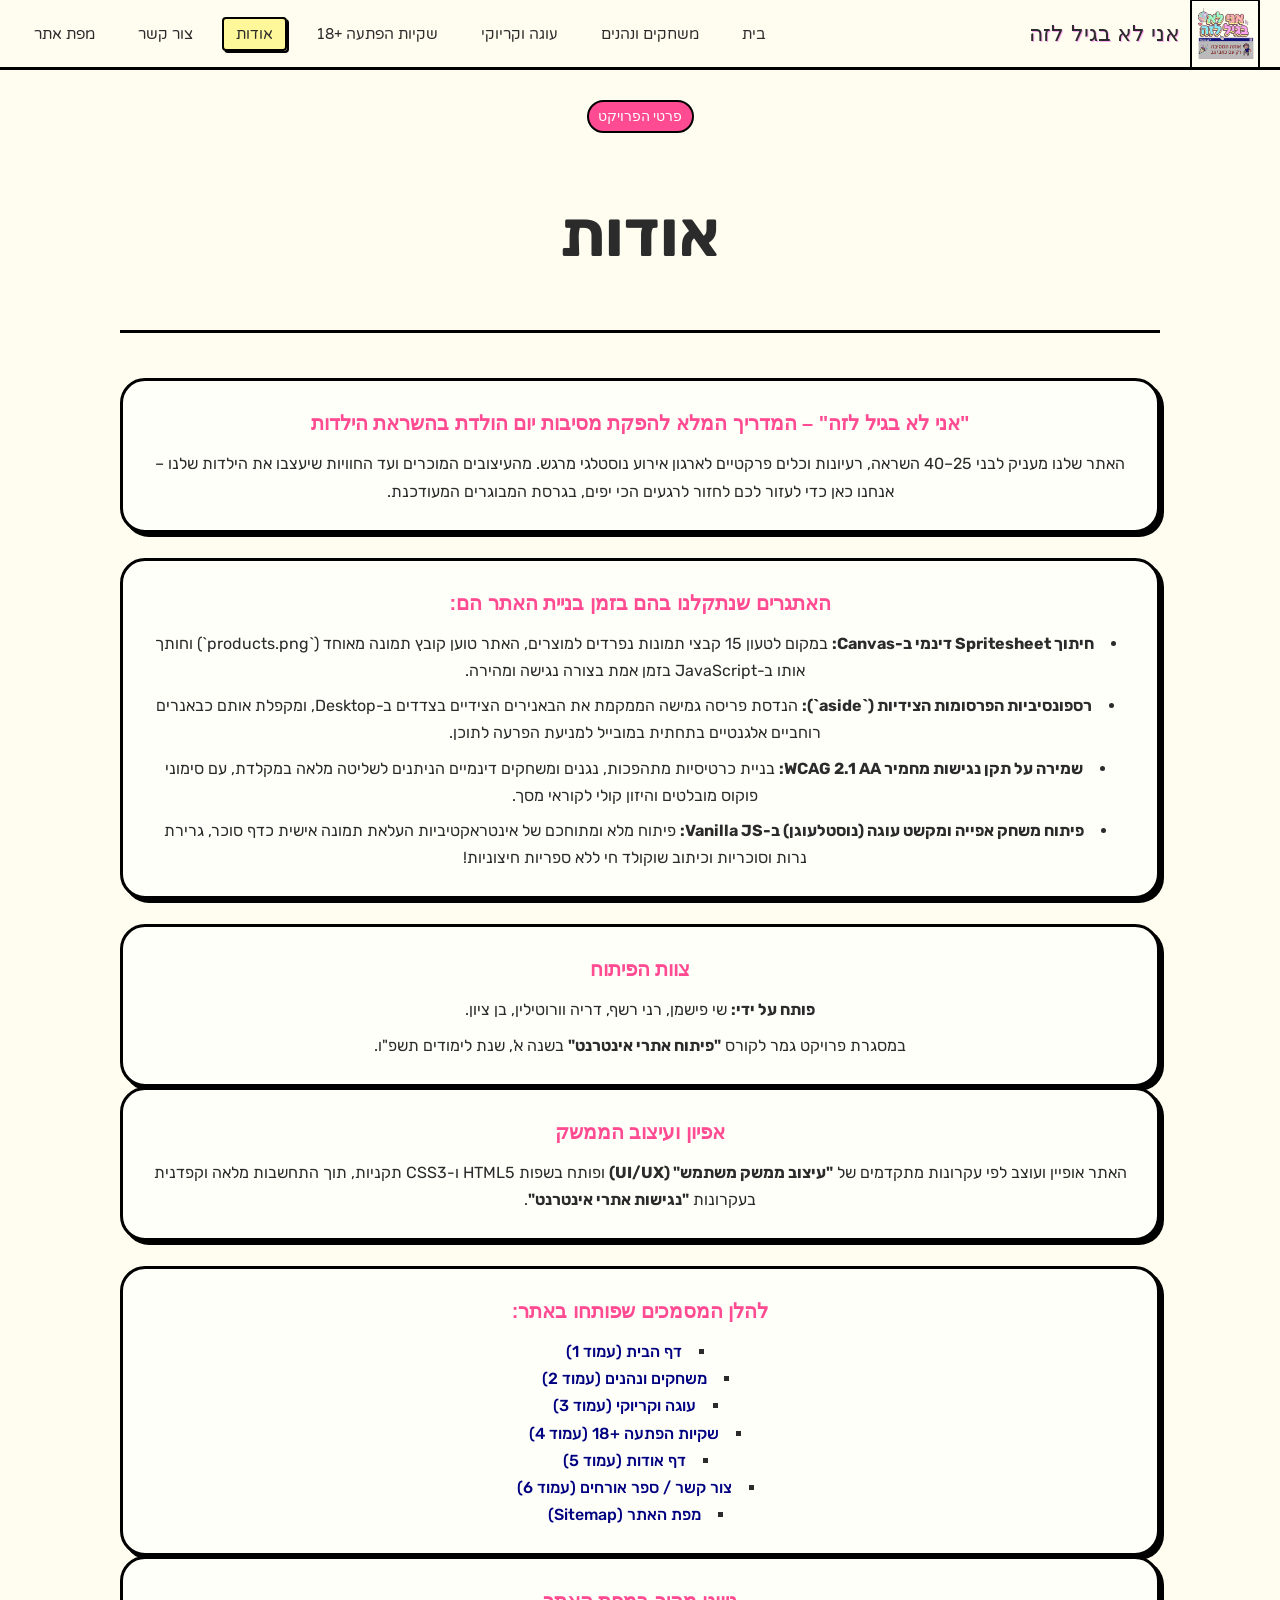
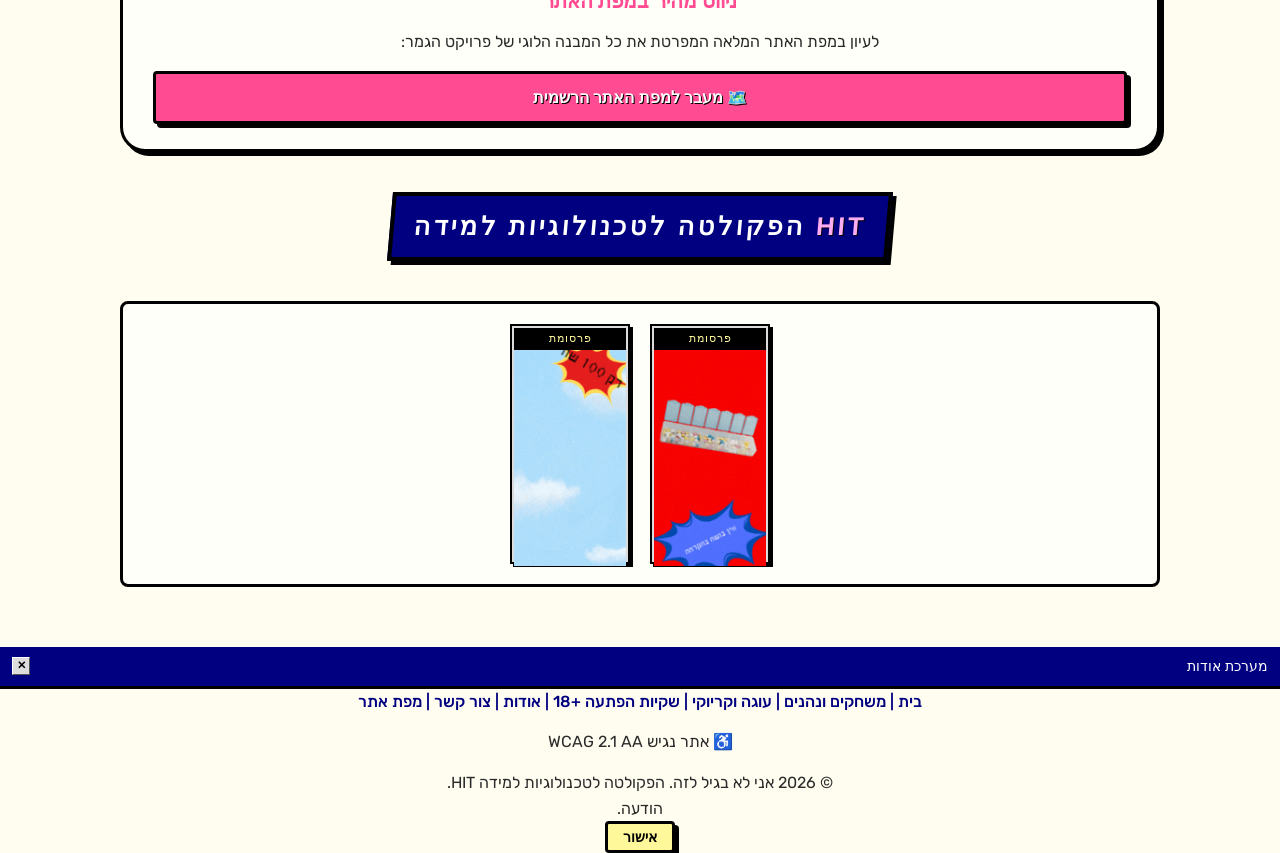
==== about.html @ 2441f8b2 "28.5 changes by meee blablabla" ====
<!DOCTYPE html>
<html lang="he" dir="rtl">

<head>
  <meta charset="UTF-8">
  <meta name="viewport" content="width=device-width, initial-scale=1.0">
  <title>אודות | אני לא בגיל לזה</title>
  <meta name="description"
    content="דף אודות הרשמי של הפרויקט האקדמי 'אני לא בגיל לזה' - קורס פיתוח אתרי אינטרנט בפקולטה לטכנולוגיות למידה, HIT.">

  <!-- CSS Stylesheet -->
  <link rel="stylesheet" href="style.css">

  <style>
    /* Custom Styling for About Cards matching Page 5 Wireframe */
    .about-bubble-card {
      background: var(--bg-secondary);
      border: 3px solid var(--color-border);
      box-shadow: 4px 4px 0 var(--color-border);
      border-radius: 25px;
      /* Oval styled borders as shown in wireframe page 5 */
      padding: 25px 30px;
      margin-bottom: 25px;
      line-height: 1.7;
    }
  </style>
</head>

<body id="aboutHITPage">

  <!-- Keyboard Accessibility Skip Link -->
  <a href="#mainContent" class="skip-link">דלג לתוכן המרכזי</a>

  <!-- ==========================================
       1. Aside Skyscrapers advertisements
       ========================================== -->
  <aside class="ad-sidebar ad-right" aria-label="פרסומת ימין">
    <div class="ad-container">
      <div class="ad-label">פרסומת</div>
      <img src="images/comm1.gif" alt="פרסומת נוסטלגית מונפשת - חוגגים יום הולדת" class="ad-image">
    </div>
  </aside>

  <aside class="ad-sidebar ad-left" aria-label="פרסומת שמאל">
    <div class="ad-container">
      <div class="ad-label">פרסומת</div>
      <img src="images/comm2.gif" alt="פרסומת נוסטלגית מונפשת - עוגה והפתעות" class="ad-image">
    </div>
  </aside>

  <!-- ==========================================
       2. Header & Navigation Menu
       ========================================== -->
  <header class="site-header">
    <div class="header-container">
      <div class="site-logo">
        <a href="index.html"><img src="images/logo.png" alt="לוגו אני לא בגיל לזה" class="site-logo-img"></a>
        <span class="site-title">אני לא בגיל לזה</span>
      </div>

      <!-- Desktop Navigation Menu -->
      <nav class="desktop-nav" aria-label="תפריט ראשי">
        <ul class="nav-list">
          <li><a href="index.html" class="nav-link">בית</a></li>
          <li><a href="games.html" class="nav-link">משחקים ונהנים</a></li>
          <li><a href="karaoke-cake.html" class="nav-link">עוגה וקריוקי</a></li>
          <li><a href="goodie-bags.html" class="nav-link">שקיות הפתעה +18</a></li>
          <li><a href="about.html" class="nav-link active">אודות</a></li>
          <li><a href="contact.html" class="nav-link">צור קשר</a></li>
          <li><a href="sitemap.html" class="nav-link">מפת אתר</a></li>
        </ul>
      </nav>

      <!-- Mobile Hamburger Toggle Button -->
      <button class="mobile-nav-toggle" id="mobileNavToggle" aria-expanded="false" aria-controls="mobileNavMenu"
        aria-label="פתח תפריט ניווט">
        <span>⚙</span> תפריט
      </button>
    </div>
  </header>

  <!-- Mobile Dropdown Menu -->
  <nav class="mobile-nav-menu" id="mobileNavMenu" aria-label="תפריט ניווט נייד">
    <ul class="mobile-nav-list">
      <li><a href="index.html" class="mobile-nav-link">בית</a></li>
      <li><a href="games.html" class="mobile-nav-link">משחקים ונהנים</a></li>
      <li><a href="karaoke-cake.html" class="mobile-nav-link">עוגה וקריוקי</a></li>
      <li><a href="goodie-bags.html" class="mobile-nav-link">שקיות הפתעה +18</a></li>
      <li><a href="about.html" class="mobile-nav-link active">אודות</a></li>
      <li><a href="contact.html" class="mobile-nav-link">צור קשר</a></li>
      <li><a href="sitemap.html" class="mobile-nav-link">מפת אתר</a></li>
    </ul>
  </nav>

  <!-- ==========================================
       3. Main Content (About Page Content Only)
       ========================================== -->
  <main id="mainContent" class="main-content">

    <div class="section-title-container">
      <span class="section-tag">פרטי הפרויקט</span>
      <h1>אודות</h1>
    </div>

    <!-- Card 1: Project Description -->
    <article class="about-bubble-card" aria-label="תיאור הפרויקט">
      <h3 class="about-card-title">"אני לא בגיל לזה" – המדריך המלא להפקת מסיבות יום הולדת בהשראת הילדות</h3>
      <p>האתר שלנו מעניק לבני 25–40 השראה, רעיונות וכלים פרקטיים לארגון אירוע נוסטלגי מרגש. מהעיצובים המוכרים ועד
        החוויות שיעצבו את הילדות שלנו – אנחנו כאן כדי לעזור לכם לחזור לרגעים הכי יפים, בגרסת המבוגרים המעודכנת.</p>
    </article>

    <!-- Card 2: Academic Challenges Faced -->
    <article class="about-bubble-card" aria-label="אתגרים טכנולוגיים">
      <h3 class="about-card-title">האתגרים שנתקלנו בהם בזמן בניית האתר הם:</h3>
      <ul style="list-style-position: inside; padding-right: 10px; display: flex; flex-direction: column; gap: 8px;">
        <li><strong>חיתוך Spritesheet דינמי ב-Canvas:</strong> במקום לטעון 15 קבצי תמונות נפרדים למוצרים, האתר טוען קובץ
          תמונה מאוחד (`products.png`) וחותך אותו ב-JavaScript בזמן אמת בצורה נגישה ומהירה.</li>
        <li><strong>רספונסיביות הפרסומות הצידיות (`aside`):</strong> הנדסת פריסה גמישה הממקמת את הבאנירים הצידיים בצדדים
          ב-Desktop, ומקפלת אותם כבאנרים רוחביים אלגנטיים בתחתית במובייל למניעת הפרעה לתוכן.</li>
        <li><strong>שמירה על תקן נגישות מחמיר WCAG 2.1 AA:</strong> בניית כרטיסיות מתהפכות, נגנים ומשחקים דינמיים
          הניתנים לשליטה מלאה במקלדת, עם סימוני פוקוס מובלטים והיזון קולי לקוראי מסך.</li>
        <li><strong>פיתוח משחק אפייה ומקשט עוגה (נוסטלעוגן) ב-Vanilla JS:</strong> פיתוח מלא ומתוחכם של אינטראקטיביות
          העלאת תמונה אישית כדף סוכר, גרירת נרות וסוכריות וכיתוב שוקולד חי ללא ספריות חיצוניות!</li>
      </ul>
    </article>

    <!-- Row of Credits Cards (Side-by-side on tablet/desktop) -->
    <div class="contact-faq-layout" style="margin-bottom: 25px;">
      <!-- Developed By -->
      <article class="about-bubble-card" style="margin-bottom: 0;" aria-label="פיתוח וצוות">
        <h3 class="about-card-title">צוות הפיתוח</h3>
        <p><strong>פותח על ידי:</strong> שי פישמן, רני רשף, דריה וורוטילין, בן ציון.</p>
        <p style="margin-top: 8px;">במסגרת פרויקט גמר לקורס <strong>"פיתוח אתרי אינטרנט"</strong> בשנה א', שנת לימודים
          תשפ"ו.</p>
      </article>

      <!-- Design Methodology -->
      <article class="about-bubble-card" style="margin-bottom: 0;" aria-label="מתודולוגיית עיצוב">
        <h3 class="about-card-title">אפיון ועיצוב הממשק</h3>
        <p>האתר אופיין ועוצב לפי עקרונות מתקדמים של <strong>"עיצוב ממשק משתמש" (UI/UX)</strong> ופותח בשפות HTML5 ו-CSS3
          תקניות, תוך התחשבות מלאה וקפדנית בעקרונות <strong>"נגישות אתרי אינטרנט"</strong>.</p>
      </article>
    </div>

    <!-- Row of Documents and Sitemap links -->
    <div class="contact-faq-layout" style="margin-bottom: 40px;">
      <!-- Developed Documents list -->
      <article class="about-bubble-card" style="margin-bottom: 0;" aria-label="מסמכים שפותחו">
        <h3 class="about-card-title">להלן המסמכים שפותחו באתר:</h3>
        <ul style="list-style-type: square; list-style-position: inside; padding-right: 10px;">
          <li><a href="index.html">דף הבית (עמוד 1)</a></li>
          <li><a href="games.html">משחקים ונהנים (עמוד 2)</a></li>
          <li><a href="karaoke-cake.html">עוגה וקריוקי (עמוד 3)</a></li>
          <li><a href="goodie-bags.html">שקיות הפתעה +18 (עמוד 4)</a></li>
          <li><a href="about.html">דף אודות (עמוד 5)</a></li>
          <li><a href="contact.html">צור קשר / ספר אורחים (עמוד 6)</a></li>
          <li><a href="sitemap.html">מפת האתר (Sitemap)</a></li>
        </ul>
      </article>

      <!-- Sitemap Link -->
      <article class="about-bubble-card"
        style="margin-bottom: 0; display: flex; flex-direction: column; justify-content: center; align-items: center; text-align: center;"
        aria-label="קישור למפת האתר">
        <h3 class="about-card-title">ניווט מהיר במפת האתר</h3>
        <p style="margin-bottom: 15px;">לעיון במפת האתר המלאה המפרטת את כל המבנה הלוגי של פרויקט הגמר:</p>
        <a href="sitemap.html" class="retro-btn retro-btn-accent" style="width: 100%;">🗺️ מעבר למפת האתר הרשמית</a>
      </article>
    </div>

    <!-- HIT Pixel Vector Logo -->
    <div class="hit-pixel-logo-container" aria-label="לוגו הפקולטה לטכנולוגיות למידה HIT">
      <div class="hit-pixel-logo">
        <span>HIT</span> הפקולטה לטכנולוגיות למידה
      </div>
    </div>

    <!-- Responsive Fallback Ads -->
    <div class="mobile-ads-container" aria-label="מדור פרסום">
      <div class="mobile-ad-card">
        <div class="ad-label">פרסומת</div>
        <img src="images/comm1.gif" alt="באנר פרסומת מונפש - בלונים">
      </div>
      <div class="mobile-ad-card">
        <div class="ad-label">פרסומת</div>
        <img src="images/comm2.gif" alt="באנר פרסומת מונפש - חגיגות">
      </div>
    </div>

  </main>

  <!-- ==========================================
       4. Footer Section
       ========================================== -->
  <footer class="site-footer">
    <!-- ==========================================
       5. Accessible Windows 95 System Dialog (Modal)
       ========================================== -->
    <div class="retro-modal-overlay" id="retroModalOverlay" role="dialog" aria-modal="true"
      aria-labelledby="modalTitleText">
      <div class="retro-modal">
        <div class="retro-titlebar">
          <div class="retro-window-title">
            <span id="modalTitleText">מערכת אודות</span>
            <span class="retro-window-icon"></span>
          </div>
          <button class="retro-control-btn modal-close-trigger" aria-label="סגור חלונית">✕</button>
        </div>

        <div class="footer-container">
          <ul class="footer-nav">
            <a href="index.html">בית | </a>
            <a href="games.html">משחקים ונהנים | </a>
            <a href="karaoke-cake.html">עוגה וקריוקי | </a>
            <a href="goodie-bags.html">שקיות הפתעה +18 | </a>
            <a href="about.html">אודות | </a>
            <a href="contact.html">צור קשר | </a>
            <a href="sitemap.html">מפת אתר </a>
          </ul>

          <div style="margin: 15px 0;">
            <span class="accessibility-badge">♿ אתר נגיש WCAG 2.1 AA</span>
          </div>

          <p class="footer-text">© 2026 אני לא בגיל לזה. הפקולטה לטכנולוגיות למידה HIT.</p>
        </div>

        <div class="modal-body">
          <div class="modal-message" id="modalBodyText">הודעה.</div>
        </div>
        <div class="modal-footer">
          <button class="retro-btn modal-close-trigger" id="modalCloseBtn" style="padding: 5px 15px; font-size: 0.9rem;"
            type="button">אישור</button>
        </div>
      </div>
    </div>

  </footer>

  <!-- Core Script File -->
  <script src="script.js"></script>
</body>

</html>
---- style.css ----
/*
 * Birthday Party Site - Central Stylesheet (Vanilla CSS)
 * Retro-Modern Aesthetic (Windows 95 Pixel + Glassmorphism Pastels)
 * Expanded for Multi-Page Interactive Architecture
 */

/* ==========================================
   1. Import Fonts & CSS Variables
   ========================================== */
@import url('https://fonts.googleapis.com/css2?family=Chava&family=Rubik:ital,wght@0,300..900;1,300..900&family=Varela+Round&display=swap');

:root {
  /* Color Palette (Decor.jpeg & Icons.png) */
  --bg-primary: #FFFDF0;
  /* Warm off-white/cream */
  --bg-secondary: #FFFFFA;
  /* Brighter cream */
  --color-text: #2B2B2B;
  /* Soft dark charcoal */
  --color-text-muted: #555555;
  /* Medium gray */
  --color-border: #000000;
  /* Solid black borders */

  /* Retro Accent Pastels */
  --accent-yellow: #FFF89A;
  --accent-cyan: #9DF1FC;
  --accent-purple: #A182F9;
  --accent-pink: #FFADF2;
  --accent-green: #9EF7C1;
  --accent-coral: #FFAAA6;
  --accent-gray: #DCDCDC;
  /* Classic Windows 95 light gray */
  --accent-gray-dark: #808080;
  /* Windows 95 dark gray shadow */
  --accent-dark-blue: #000080;
  /* Windows 95 active title bar blue */
  --accent-magenta: #FF4B91;
  /* Vibrant magenta/pink */

  /* Fonts */
  --font-main: 'Rubik', sans-serif;
  --font-heading: 'Varela Round', sans-serif;
  --font-pixel: 'Chava', sans-serif;

  /* Animations & Transitions */
  --transition-fast: 0.1s ease;
  --transition-normal: 0.3s cubic-bezier(0.25, 0.8, 0.25, 1);
  --transition-slow: 0.6s cubic-bezier(0.4, 0, 0.2, 1);
}

/* ==========================================
   2. Base Reset & Accessibility Styles
   ========================================== */
* {
  box-sizing: border-box;
  margin: 0;
  padding: 0;
}

html {
  scroll-behavior: smooth;
  font-size: 16px;
}

body {
  font-family: var(--font-main);
  background-color: var(--bg-primary);
  color: var(--color-text);
  line-height: 1.6;
  direction: rtl;
  text-align: center;
  overflow-x: hidden;
}

/* Accessible Focus Ring */
*:focus-visible {
  outline: 3px dashed var(--accent-magenta) !important;
  outline-offset: 4px !important;
}

/* Typography Defaults */
h1 h2 h3 {
  text-align: center;
}

h4,
h5,
h6 {
  font-family: var(--font-heading);
  font-weight: 700;
  margin-bottom: 1rem;
}

a {
  color: var(--accent-dark-blue);
  text-decoration: none;
  font-weight: 500;
  transition: color var(--transition-fast);
}

a:hover {
  color: var(--accent-magenta);
}

img {
  max-width: 100%;
  height: auto;
  display: block;
}

/* Skip to Main Content (Accessibility) */
.skip-link {
  position: absolute;
  top: -100px;
  right: 20px;
  background-color: var(--accent-yellow);
  color: var(--color-text);
  border: 2px solid var(--color-border);
  padding: 10px 20px;
  z-index: 9999;
  font-family: var(--font-pixel);
  transition: top var(--transition-fast);
}

.skip-link:focus {
  top: 20px;
}

/* Custom Retro Scrollbar */
::-webkit-scrollbar {
  width: 16px;
  height: 16px;
}

::-webkit-scrollbar-track {
  background: #f0f0f0;
  border-left: 2px solid var(--accent-gray-dark);
}

::-webkit-scrollbar-thumb {
  background: var(--accent-gray);
  border: 2px solid var(--color-border);
  box-shadow: inset 1.5px 1.5px 0px #fff, inset -1.5px -1.5px 0px var(--accent-gray-dark);
}

/* ==========================================
   3. Main Structural Layout (With aside ads)
   ========================================== */
.site-wrapper {
  display: flex;
  min-height: 100vh;
  flex-direction: column;
}

.main-content {
  flex-grow: 1;
  width: 100%;
  max-width: 1080px;
  margin: 0 auto;
  padding: 100px 20px 40px 20px;
  position: relative;
}

/* Semantic aside elements for advertisements */
aside.ad-sidebar {
  display: none;
  /* Hidden on smaller screens */
  position: fixed;
  top: 100px;
  width: 120px;
  height: 500px;
  z-index: 100;
  border: 3px solid var(--color-border);
  box-shadow: 4px 4px 0px var(--color-border);
  background-color: var(--accent-gray);
  padding: 4px;
}

aside.ad-sidebar.ad-right {
  right: 20px;
}

aside.ad-sidebar.ad-left {
  left: 20px;
}

.ad-container {
  display: flex;
  flex-direction: column;
  height: 100%;
  position: relative;
}

.ad-label {
  background-color: var(--color-border);
  color: var(--accent-yellow);
  font-family: var(--font-pixel);
  font-size: 0.7rem;
  text-align: center;
  padding: 2px 0;
  letter-spacing: 1px;
}

.ad-image {
  flex-grow: 1;
  width: 100%;
  height: calc(100% - 20px);
  object-fit: cover;
}

/* Responsive ads fallback at the bottom */
.mobile-ads-container {
  display: flex;
  justify-content: center;
  gap: 20px;
  margin: 40px 0 20px 0;
  padding: 20px;
  border: 3px solid var(--color-border);
  background-color: var(--bg-secondary);
  border-radius: 8px;
}

.mobile-ad-card {
  width: 120px;
  height: 240px;
  border: 2px solid var(--color-border);
  box-shadow: 3px 3px 0px var(--color-border);
  background-color: var(--accent-gray);
  padding: 2px;
  display: flex;
  flex-direction: column;
}

.mobile-ad-card img {
  height: calc(100% - 16px);
  object-fit: cover;
}

/* ==========================================
   4. Header & Navigation (RTL Retro)
   ========================================== */
header.site-header {
  position: fixed;
  top: 0;
  left: 0;
  right: 0;
  height: 70px;
  background-color: rgba(255, 253, 240, 0.95);
  backdrop-filter: blur(10px);
  border-bottom: 3px solid var(--color-border);
  z-index: 1000;
  transition: all var(--transition-normal);
}

.header-container {
  max-width: 1280px;
  height: 100%;
  margin: 0 auto;
  display: flex;
  justify-content: space-between;
  align-items: center;
  padding: 0 20px;
}

.site-logo {
  display: flex;
  align-items: center;
  gap: 10px;
}

.site-logo-img {
  height: 70px;
  width: 70px;
  border: 2px solid var(--color-border);
  border-radius: 2px;
}

.site-title {
  font-family: var(--font-pixel);
  font-size: 1.4rem;
  color: var(--color-text);
  text-shadow: 1px 1px 0 var(--accent-pink);
}

/* Desktop Navigation */
.desktop-nav {
  display: none;
}

.nav-list {
  display: flex;
  gap: 15px;
  list-style: none;
}

.nav-link {
  font-family: var(--font-heading);
  font-size: 0.95rem;
  color: var(--color-text);
  padding: 6px 12px;
  border: 2px solid transparent;
  border-radius: 4px;
  transition: all var(--transition-fast);
}

.nav-link:hover,
.nav-link.active {
  background-color: var(--accent-yellow);
  border-color: var(--color-border);
  box-shadow: 2px 2px 0px var(--color-border);
}

/* Mobile Nav Toggle Button */
.mobile-nav-toggle {
  background-color: var(--accent-gray);
  border: 2px solid var(--color-border);
  box-shadow: 2px 2px 0 var(--color-border);
  padding: 8px 12px;
  font-family: var(--font-pixel);
  font-size: 0.9rem;
  cursor: pointer;
  display: flex;
  align-items: center;
  gap: 6px;
}

.mobile-nav-toggle:active {
  box-shadow: 0 0 0;
  transform: translate(2px, 2px);
}

/* Mobile Navigation Menu */
.mobile-nav-menu {
  position: fixed;
  top: 70px;
  right: -100%;
  width: 280px;
  height: calc(100vh - 70px);
  background-color: var(--bg-primary);
  border-left: 3px solid var(--color-border);
  z-index: 999;
  transition: right var(--transition-normal);
  padding: 30px 20px;
  box-shadow: -10px 0 20px rgba(0, 0, 0, 0.05);
}

.mobile-nav-menu.open {
  right: 0;
}

.mobile-nav-list {
  display: flex;
  flex-direction: column;
  gap: 15px;
  list-style: none;
}

.mobile-nav-link {
  font-family: var(--font-heading);
  font-size: 1.2rem;
  color: var(--color-text);
  display: block;
  padding: 10px 15px;
  border: 2px solid var(--color-border);
  border-radius: 8px;
  background-color: var(--bg-secondary);
  box-shadow: 3px 3px 0 var(--color-border);
  transition: all var(--transition-fast);
}

.mobile-nav-link:hover,
.mobile-nav-link.active {
  background-color: var(--accent-yellow);
  transform: translateY(-2px);
  box-shadow: 5px 5px 0 var(--color-border);
}

/* ==========================================
   5. Retro Windows 95 Panel & Buttons
   ========================================== */
.retro-window {
  background-color: var(--accent-gray);
  border: 3px solid var(--color-border);
  box-shadow: 5px 5px 0 var(--color-border);
  margin-bottom: 40px;
  position: relative;
  border-radius: 4px;
}

.retro-titlebar {
  background-color: var(--accent-dark-blue);
  color: #ffffff;
  padding: 8px 12px;
  display: flex;
  justify-content: space-between;
  align-items: center;
  font-family: var(--font-pixel);
  font-size: 0.9rem;
  border-bottom: 3px solid var(--color-border);
}

.retro-window-title {
  display: flex;
  align-items: center;
  gap: 6px;
}

.retro-window-icon {
  width: 16px;
  height: 16px;
  image-rendering: pixelated;
}

.retro-window-controls {
  display: flex;
  gap: 4px;
}

.retro-control-btn {
  width: 18px;
  height: 18px;
  background-color: var(--accent-gray);
  border: 1px solid #ffffff;
  border-right-color: #555555;
  border-bottom-color: #555555;
  font-size: 0.7rem;
  font-weight: bold;
  color: #000000;
  display: flex;
  align-items: center;
  justify-content: center;
  cursor: pointer;
  padding-bottom: 2px;
}

.retro-control-btn:active {
  border: 1px solid #555555;
  border-right-color: #ffffff;
  border-bottom-color: #ffffff;
  padding: 1px 0 0 1px;
}

.retro-window-content {
  padding: 25px;
  background-color: var(--bg-secondary);
}

/* Glassmorphism variation */
.retro-window-glass {
  background-color: rgba(255, 255, 250, 0.9);
  backdrop-filter: blur(8px);
}

/* Retro Buttons */
.retro-btn {
  display: inline-flex;
  align-items: center;
  justify-content: center;
  gap: 8px;
  font-family: var(--font-pixel);
  font-weight: bold;
  font-size: 1rem;
  color: #000000;
  background-color: var(--accent-yellow);
  padding: 10px 20px;
  border: 3px solid var(--color-border);
  box-shadow: 4px 4px 0 var(--color-border);
  cursor: pointer;
  transition: all var(--transition-fast);
  border-radius: 4px;
}

.retro-btn:hover {
  background-color: var(--accent-pink);
  transform: translateY(-2px);
  box-shadow: 6px 6px 0 var(--color-border);
}

.retro-btn:active {
  transform: translate(3px, 3px);
  box-shadow: 1px 1px 0 var(--color-border);
}

.retro-btn-secondary {
  background-color: var(--accent-cyan);
}

.retro-btn-secondary:hover {
  background-color: var(--accent-purple);
}

.retro-btn-accent {
  background-color: var(--accent-magenta);
  color: #ffffff;
  text-shadow: 1px 1px 0 var(--color-border);
}

.retro-btn-accent:hover {
  background-color: var(--accent-yellow);
  color: #000000;
  text-shadow: none;
}

/* ==========================================
   6. WordArt Style Title & Speeches
   ========================================== */
.wordart-container {
  padding: 20px;
  margin: 10px 0 30px 0;
  text-align: center;
  background: radial-gradient(circle, var(--accent-yellow) 20%, transparent 60%);
}

.retro-wordart-title {
  font-family: var(--font-pixel);
  font-size: 3rem;
  font-weight: 900;
  text-transform: uppercase;
  color: #00ffff;
  text-shadow:
    3px 3px 0 var(--accent-magenta),
    6px 6px 0 var(--accent-dark-blue),
    9px 9px 0 #000;
  transform: skew(-10deg) rotate(-2deg);
  display: inline-block;
  letter-spacing: 2px;
  margin-bottom: 20px;
}

.hero-speech-bubble {
  position: relative;
  background: var(--bg-secondary);
  border: 3px solid var(--color-border);
  box-shadow: 5px 5px 0 var(--color-border);
  border-radius: 12px;
  padding: 30px 20px;
  margin-top: 20px;
}

.hero-subtitle {
  font-family: var(--font-pixel);
  font-size: 1.4rem;
  color: var(--accent-magenta);
  margin-bottom: 10px;
}

/* Text of Nostalgia Card */
.nostalgia-panel {
  background-color: var(--accent-yellow);
  border: 3px solid var(--color-border);
  box-shadow: 6px 6px 0 var(--color-border);
  padding: 30px;
  border-radius: 8px;
  margin-bottom: 50px;
}

.nostalgia-title {
  text-align: center;
  font-size: 1.8rem;
  margin-bottom: 20px;
  color: var(--accent-dark-blue);
  border-bottom: 2px dashed var(--color-border);
  padding-bottom: 10px;
}

.nostalgia-text {
  font-size: 1.1rem;
  line-height: 1.8;
  margin-bottom: 20px;
}

.nostalgia-contrast {
  background-color: var(--accent-coral);
  border: 2px solid var(--color-border);
  padding: 15px;
  border-radius: 6px;
  margin-top: 25px;
  font-weight: 500;
}

/* Quick Navigation Cards */
.quick-nav-grid {
  display: grid;
  grid-template-columns: 1fr;
  gap: 25px;
  margin-bottom: 60px;
}

.quick-nav-card {
  border: 3px solid var(--color-border);
  box-shadow: 4px 4px 0 var(--color-border);
  border-radius: 8px;
  padding: 25px;
  background-color: var(--bg-secondary);
  transition: all var(--transition-normal);
  display: flex;
  flex-direction: column;
  justify-content: space-between;
  align-items: center;
  text-align: center;
  cursor: pointer;
}

.quick-nav-card:hover {
  transform: translateY(-5px);
  box-shadow: 7px 7px 0 var(--color-border);
}

.quick-nav-card.card-games {
  border-color: var(--accent-purple);
}

.quick-nav-card.card-karaoke {
  border-color: var(--accent-cyan);
}

.quick-nav-card.card-bags {
  border-color: var(--accent-pink);
}

.quick-nav-icon {
  width: 64px;
  height: 64px;
  margin-bottom: 15px;
  image-rendering: pixelated;
  transition: transform var(--transition-normal);
}

.quick-nav-card:hover .quick-nav-icon {
  transform: scale(1.15) rotate(5deg);
}

/* ==========================================
   7. Games Page & Flipping Cards
   ========================================== */
.section-title-container {
  text-align: center;
  margin-bottom: 45px;
  padding-bottom: 15px;
  border-bottom: 3px solid var(--color-border);
}

.section-title-container h1 {
  font-size: 4rem;
  margin-top: 40px;
  margin-bottom: 30px;
}

.section-title-container p {
  margin-bottom: 17px;
}

.section-tag {
  display: inline-block;
  font-family: var(--font-pixel);
  font-size: 0.9rem;
  background-color: var(--accent-magenta);
  color: #ffffff;
  padding: 3px 9px;
  border: 2px solid var(--color-border);
  border-radius: 20px;
  margin-bottom: 10px;
  text-align: center;
}

.games-container {
  margin-bottom: 60px;
}

.games-container h1 {
  font-size: 1.8rem;
  text-align: center;
  margin-top: 30px;
  margin-bottom: 15px;
}

.games-subtitle {
  font-family: var(--font-pixel);
  color: var(--accent-dark-blue);
  font-size: 1.3rem;
  margin-bottom: 20px;
  display: flex;
  align-items: center;
  gap: 10px;
}

.games-subtitle::before {
  content: '';
  display: inline-block;
  width: 12px;
  height: 12px;
  background-color: var(--accent-magenta);
  border: 2px solid var(--color-border);
}

.games-grid {
  display: grid;
  grid-template-columns: 1fr;
  gap: 30px;
  margin-bottom: 40px;
}

/* 3D Flipping Card Styles */
.flip-card {
  perspective: 1000px;
  height: 280px;
}

.flip-card-inner {
  position: relative;
  width: 100%;
  height: 100%;
  text-align: center;
  transition: transform var(--transition-slow);
  transform-style: preserve-3d;
}

.flip-card.flipped .flip-card-inner {
  transform: rotateY(180deg);
}

.flip-card-front,
.flip-card-back {
  position: absolute;
  width: 100%;
  height: 100%;
  -webkit-backface-visibility: hidden;
  backface-visibility: hidden;
  border: 3px solid var(--color-border);
  box-shadow: 4px 4px 0 var(--color-border);
  border-radius: 8px;
  padding: 20px;
  display: flex;
  flex-direction: column;
  justify-content: center;
  align-items: center;
}

.flip-card-front {
  background-color: var(--bg-secondary);
  color: var(--color-text);
  gap: 15px;
}

.flip-card-front h4 {
  font-size: 1.3rem;
  margin-bottom: 0;
  color: var(--accent-dark-blue);
}

.flip-card-front-icon {
  width: 50px;
  height: 50px;
  image-rendering: pixelated;
}

.flip-card-hint {
  font-family: var(--font-pixel);
  font-size: 0.8rem;
  color: var(--accent-magenta);
  margin-top: 10px;
}

.flip-card-back {
  background-color: var(--accent-yellow);
  color: var(--color-text);
  transform: rotateY(180deg);
  justify-content: space-between;
  text-align: right;
}

.flip-card-desc {
  font-size: 0.95rem;
  line-height: 1.5;
  overflow-y: auto;
  padding-left: 5px;
  flex-grow: 1;
}

.flip-card-back-footer {
  width: 100%;
  display: flex;
  justify-content: space-between;
  align-items: center;
  border-top: 1px dashed var(--color-border);
  padding-top: 8px;
  margin-top: 8px;
  font-family: var(--font-pixel);
  font-size: 0.75rem;
}

.back-pain-warning {
  color: #d9534f;
  font-weight: bold;
  display: flex;
  align-items: center;
  gap: 4px;
}

/* Upgraded Games unique borders */
.upgraded-card .flip-card-front {
  background-color: var(--accent-green);
}

.upgraded-card .flip-card-back {
  background-color: var(--accent-pink);
}

/* Game Generator Widget */
.game-generator-widget {
  background-color: var(--accent-purple);
  border: 3px solid var(--color-border);
  box-shadow: 6px 6px 0 var(--color-border);
  border-radius: 8px;
  padding: 30px;
  text-align: center;
  margin-top: 40px;
}

.game-generator-title {
  font-family: var(--font-pixel);
  color: #000000;
  font-size: 1.6rem;
  text-shadow: 2px 2px 0 var(--accent-cyan);
  margin-bottom: 15px;
}

/* ==========================================
   8. Karaoke & Cake Section (Vintage CRT & Mix/Decor)
   ========================================== */
.karaoke-cake-layout {
  display: flex;
  flex-direction: row;
  flex-wrap: wrap;
  justify-content: center;
  align-items: flex-start;
  gap: 30px;
  margin-bottom: 60px;
  width: 100%;
}

.karaoke-cake-layout>article {
  flex: 1 1 350px;
  max-width: 480px;
  width: 100%;
}

.recipe-columns {
  display: flex;
  gap: 50px;
  align-items: stretch;
  margin-top: 20px;
}

.recipe-columns .recipe-card {
  flex: 1;
  min-width: 210px;
}

.recipe-ingredients-grid h5 {
  margin: 0 0 2px 0;
}

.recipe-list {
  margin: 0 0 8px 0;
  padding-right: 20px;
}

/* Choice Tabs at the top of page 3 */
.choice-tabs-grid {
  display: grid;
  grid-template-columns: 1fr 1fr;
  gap: 20px;
  margin-bottom: 40px;
}

.choice-tab-btn {
  border: 3px solid var(--color-border);
  box-shadow: 4px 4px 0 var(--color-border);
  border-radius: 8px;
  padding: 20px;
  font-family: var(--font-pixel);
  font-size: 1.3rem;
  cursor: pointer;
  display: flex;
  flex-direction: column;
  align-items: center;
  gap: 10px;
  transition: all var(--transition-fast);
}

.choice-tab-btn:hover {
  transform: translateY(-3px);
  box-shadow: 6px 6px 0 var(--color-border);
}

.choice-tab-btn:active {
  transform: translate(2px, 2px);
  box-shadow: 2px 2px 0 var(--color-border);
}

/* Vintage CRT TV Frame */
.vintage-crt-tv {
  background-color: #3e3a39;
  border: 8px solid #231f20;
  border-radius: 20px;
  box-shadow:
    inset 0 0 20px #000,
    0 10px 0 #1b1918,
    8px 8px 0 var(--color-border);
  position: relative;
  padding: 40px 45px 15px 15px;
  /* Extra room on right for controls dial */
  margin-bottom: 60px;
  min-height: 350px;
}

.crt-screen-container {
  background-color: #000000;
  border: 4px solid #1a1a1a;
  border-radius: 10px;
  overflow: hidden;
  position: relative;
  width: 100%;
  padding-top: 56.25%;
  /* 16:9 Aspect Ratio */
  box-shadow: inset 0 0 30px rgba(0, 255, 0, 0.15);
}

/* Dynamic Embedded YouTube Iframe */
.crt-screen-iframe {
  position: absolute;
  top: 0;
  left: 0;
  width: 100%;
  height: 100%;
  border: none;
}

.crt-tv-controls {
  position: absolute;
  top: 15px;
  right: 12px;
  width: 25px;
  height: calc(100% - 30px);
  display: flex;
  flex-direction: column;
  justify-content: space-between;
  align-items: center;
}

.crt-dial {
  width: 20px;
  height: 20px;
  background-color: #1a1a1a;
  border: 2px solid #555;
  border-radius: 50%;
  box-shadow: 1px 1px 0 #fff;
  cursor: pointer;
}

.crt-vents {
  width: 16px;
  height: 60px;
  background: repeating-linear-gradient(#222, #222 2px, #444 2px, #444 4px);
  border: 1px solid #1a1a1a;
}

/* Playlist Styling */
.song-list-container {
  max-height: 290px;
  overflow-y: auto;
  direction: ltr;
  border: 2px solid var(--color-border);
  background-color: #ffffff;
  box-shadow: inset 2.5px 2.5px 0px var(--accent-gray-dark), 1.5px 1.5px 0px #fff;
  padding: 8px;
}

.song-list-container ul {
  list-style: none;
  padding: 0;
  margin: 0;
}

.song-item {
  display: flex;
  justify-content: space-between;
  align-items: center;
  padding: 8px 12px;
  margin-bottom: 6px;
  font-family: var(--font-main);
  font-size: 0.95rem;
  font-weight: 500;
  border: 2px solid transparent;
  cursor: pointer;
  user-select: none;
  border-radius: 4px;
  transition: all var(--transition-fast);
  color: var(--color-text);
  direction: ltr;
  /* Keeps English song names reading beautifully left-to-right */
  text-align: left;
}

.song-item:hover {
  background-color: var(--accent-yellow);
  border: 2px solid var(--color-border);
  box-shadow: 2px 2px 0 var(--color-border);
}

.song-item.active {
  background-color: var(--accent-dark-blue);
  color: #ffffff;
  border: 2px solid var(--color-border);
  box-shadow: 2px 2px 0 var(--color-border);
}

.song-item span:first-child {
  text-overflow: ellipsis;
  overflow: hidden;
  white-space: nowrap;
  padding-right: 12px;
}

.song-item span:last-child {
  font-family: var(--font-pixel);
  font-size: 0.8rem;
  opacity: 0.8;
  white-space: nowrap;
}

/* Interactive Baking Mixer Game */
.baking-bowl-container {
  display: flex;
  flex-direction: column;
  align-items: center;
  padding: 20px;
  background: var(--bg-secondary);
  border: 2px solid var(--color-border);
  border-radius: 6px;
  margin-top: 20px;
}

.baking-ingredients-shelf {
  display: flex;
  gap: 10px;
  margin-bottom: 20px;
  flex-wrap: wrap;
  justify-content: center;
}

.baking-ingredient-item {
  border: 2px solid var(--color-border);
  background-color: var(--accent-gray);
  padding: 8px 12px;
  cursor: pointer;
  font-family: var(--font-pixel);
  font-size: 0.85rem;
  border-radius: 4px;
}

.baking-ingredient-item.added {
  background-color: var(--accent-green);
  pointer-events: none;
}

.baking-bowl {
  width: 160px;
  height: 100px;
  background: linear-gradient(135deg, #c0c0c0, #808080);
  border: 4px solid var(--color-border);
  border-radius: 0 0 80px 80px;
  position: relative;
  display: flex;
  align-items: center;
  justify-content: center;
  box-shadow: inset 0 8px 0 rgba(0, 0, 0, 0.1), 3px 3px 0 var(--color-border);
}

.baking-batter {
  position: absolute;
  bottom: 0;
  width: 152px;
  height: 0px;
  background-color: #583319;
  /* Chocolate brown */
  border-radius: 0 0 76px 76px;
  transition: height var(--transition-normal);
  z-index: 5;
}

.baking-spoon {
  width: 10px;
  height: 90px;
  background-color: #d2b48c;
  border: 2px solid var(--color-border);
  border-radius: 4px;
  transform-origin: top center;
  z-index: 10;
  position: absolute;
  top: -30px;
  display: none;
}

.spoon-mix-anim {
  display: block;
  animation: mixSpoon 1.5s infinite linear;
}

/* Interactive Cake Decorator Workspace */
.cake-decorator-workspace {
  background-color: var(--bg-secondary);
  border: 3px solid var(--color-border);
  box-shadow: 4px 4px 0 var(--color-border);
  border-radius: 8px;
  padding: 25px;
  margin-top: 30px;
}

.decorator-grid {
  display: grid;
  grid-template-columns: 1fr;
  gap: 30px;
}

/* Left controls: colors, sprinkles, candles */
.decor-controls-panel {
  display: flex;
  flex-direction: column;
  gap: 15px;
}

.color-circles-picker {
  display: flex;
  gap: 8px;
}

.color-circle {
  width: 24px;
  height: 24px;
  border: 2px solid var(--color-border);
  border-radius: 50%;
  cursor: pointer;
  box-shadow: 1px 1px 0 var(--color-border);
}

/* Right canvas container: cake base */
.cake-canvas-container {
  display: flex;
  align-items: center;
  justify-content: center;
  padding: 20px;
  background-color: var(--accent-gray);
  border: 2px solid var(--color-border);
  border-radius: 6px;
}

.cake-visual-base {
  width: 280px;
  height: 200px;
  background-color: #583319;
  /* Chocolate brown */
  border: 6px solid var(--color-border);
  border-radius: 12px;
  position: relative;
  box-shadow: 4px 4px 0 var(--color-border);
  display: flex;
  align-items: center;
  justify-content: center;
  overflow: hidden;
}

.cake-frosting-top {
  position: absolute;
  top: 0;
  left: 0;
  right: 0;
  height: 35px;
  background-color: var(--accent-pink);
  border-bottom: 4px solid var(--color-border);
}

.sugar-sheet-overlay {
  width: 140px;
  height: 110px;
  border: 2px dashed var(--color-border);
  background-color: #ffffff;
  z-index: 10;
  display: flex;
  align-items: center;
  justify-content: center;
  overflow: hidden;
  position: relative;
}

.sugar-sheet-uploaded-img {
  width: 100%;
  height: 100%;
  object-fit: cover;
  display: none;
}

.cake-icing-text-overlay {
  position: absolute;
  bottom: 12px;
  left: 10px;
  right: 10px;
  font-family: var(--font-pixel);
  font-size: 1.1rem;
  color: #3e2211;
  /* Chocolate brown text */
  text-align: center;
  z-index: 20;
  font-weight: bold;
  text-shadow: 1px 1px 0 #fff;
  pointer-events: none;
}

/* Sprinkles & Candles scattered dynamically */
.cake-placed-decorations {
  position: absolute;
  top: 0;
  left: 0;
  width: 100%;
  height: 100%;
  pointer-events: none;
  z-index: 15;
}

.placed-sprinkle {
  position: absolute;
  width: 6px;
  height: 12px;
  border-radius: 3px;
  border: 1px solid var(--color-border);
}

.placed-candle {
  position: absolute;
  width: 12px;
  height: 32px;
  background-size: contain;
  background-repeat: no-repeat;
}

/* ==========================================
   9. Goodie Bags (+18) & Fireworks Canvas
   ========================================== */
.pre-made-bags-container,
.custom-bag-builder-container {
  display: block;
  /* Controlled differently in multi-page */
}

/* Fireworks Overlay Canvas */
#fireworksCanvas {
  position: fixed;
  top: 0;
  left: 0;
  width: 100vw;
  height: 100vh;
  z-index: 99999;
  pointer-events: none;
  display: none;
}

/* ==========================================
   10. About HIT Page & Vector Pixel HIT Logo
   ========================================== */
.about-card-title {
  font-family: var(--font-pixel);
  color: var(--accent-magenta);
  font-size: 1.25rem;
  margin-bottom: 10px;
}

/* Pixel HIT vector logo built directly in CSS */
.hit-pixel-logo-container {
  display: flex;
  justify-content: center;
  align-items: center;
  margin-top: 30px;
}

.hit-pixel-logo {
  background-color: var(--accent-dark-blue);
  color: #ffffff;
  border: 4px solid var(--color-border);
  box-shadow: 4px 4px 0 var(--color-border);
  padding: 10px 20px;
  font-family: var(--font-pixel);
  font-size: 1.6rem;
  font-weight: bold;
  letter-spacing: 3px;
  transform: skewX(-5deg);
  display: inline-flex;
  align-items: center;
  gap: 10px;
}

.hit-pixel-logo span {
  color: var(--accent-pink);
  text-shadow: 1px 1px 0 #000;
}

/* ==========================================
   11. Animations
   ========================================== */
@keyframes scrollText {
  0% {
    transform: translateX(-100%);
  }

  100% {
    transform: translateX(100%);
  }
}

@keyframes fadeIn {
  from {
    opacity: 0;
    transform: translateY(10px);
  }

  to {
    opacity: 1;
    transform: translateY(0);
  }
}

@keyframes modalSlide {
  from {
    opacity: 0;
    transform: translateY(-50px) scale(0.9);
  }

  to {
    opacity: 1;
    transform: translateY(0) scale(1);
  }
}

@keyframes bagBounce {

  0%,
  100% {
    transform: scale(1);
  }

  50% {
    transform: scale(1.08) translateY(-5px);
  }
}

@keyframes popIn {
  0% {
    transform: scale(0) rotate(-15deg);
    opacity: 0;
  }

  70% {
    transform: scale(1.2) rotate(10deg);
    opacity: 1;
  }

  100% {
    transform: scale(1) rotate(0deg);
    opacity: 1;
  }
}

@keyframes mixSpoon {
  0% {
    transform: rotate(-15deg);
  }

  50% {
    transform: rotate(15deg) translateX(10px);
  }

  100% {
    transform: rotate(-15deg);
  }
}

/* ==========================================
   12. Responsive Media Queries
   ========================================== */
@media (min-width: 576px) {
  .choice-tabs-grid {
    grid-template-columns: 1fr 1fr;
  }
}

@media (min-width: 768px) {
  .quick-nav-grid {
    grid-template-columns: repeat(3, 1fr);
  }

  .games-grid {
    grid-template-columns: repeat(2, 1fr);
  }

  .pre-made-grid {
    grid-template-columns: repeat(3, 1fr);
  }

  .builder-main-workspace {
    grid-template-columns: 1.2fr 1fr;
  }

  .decorator-grid {
    grid-template-columns: 0.9fr 1.1fr;
  }

  .recipe-ingredients-grid {
    grid-template-columns: repeat(2, 1fr);
  }
}

@media (min-width: 1024px) {
  .desktop-nav {
    display: block;
  }

  .mobile-nav-toggle {
    display: none;
  }

  .mobile-nav-menu {
    display: none;
  }

  .contact-faq-layout {
    grid-template-columns: 1fr 1fr;
  }
}

@media (min-width: 1320px) {
  aside.ad-sidebar {
    display: block;
  }

  .mobile-ads-container {
    display: none;
  }

  .main-content {
    max-width: 1000px;
  }

  @media (max-width: 768px) {
    .recipe-columns {
      flex-direction: column;
    }
  }

}
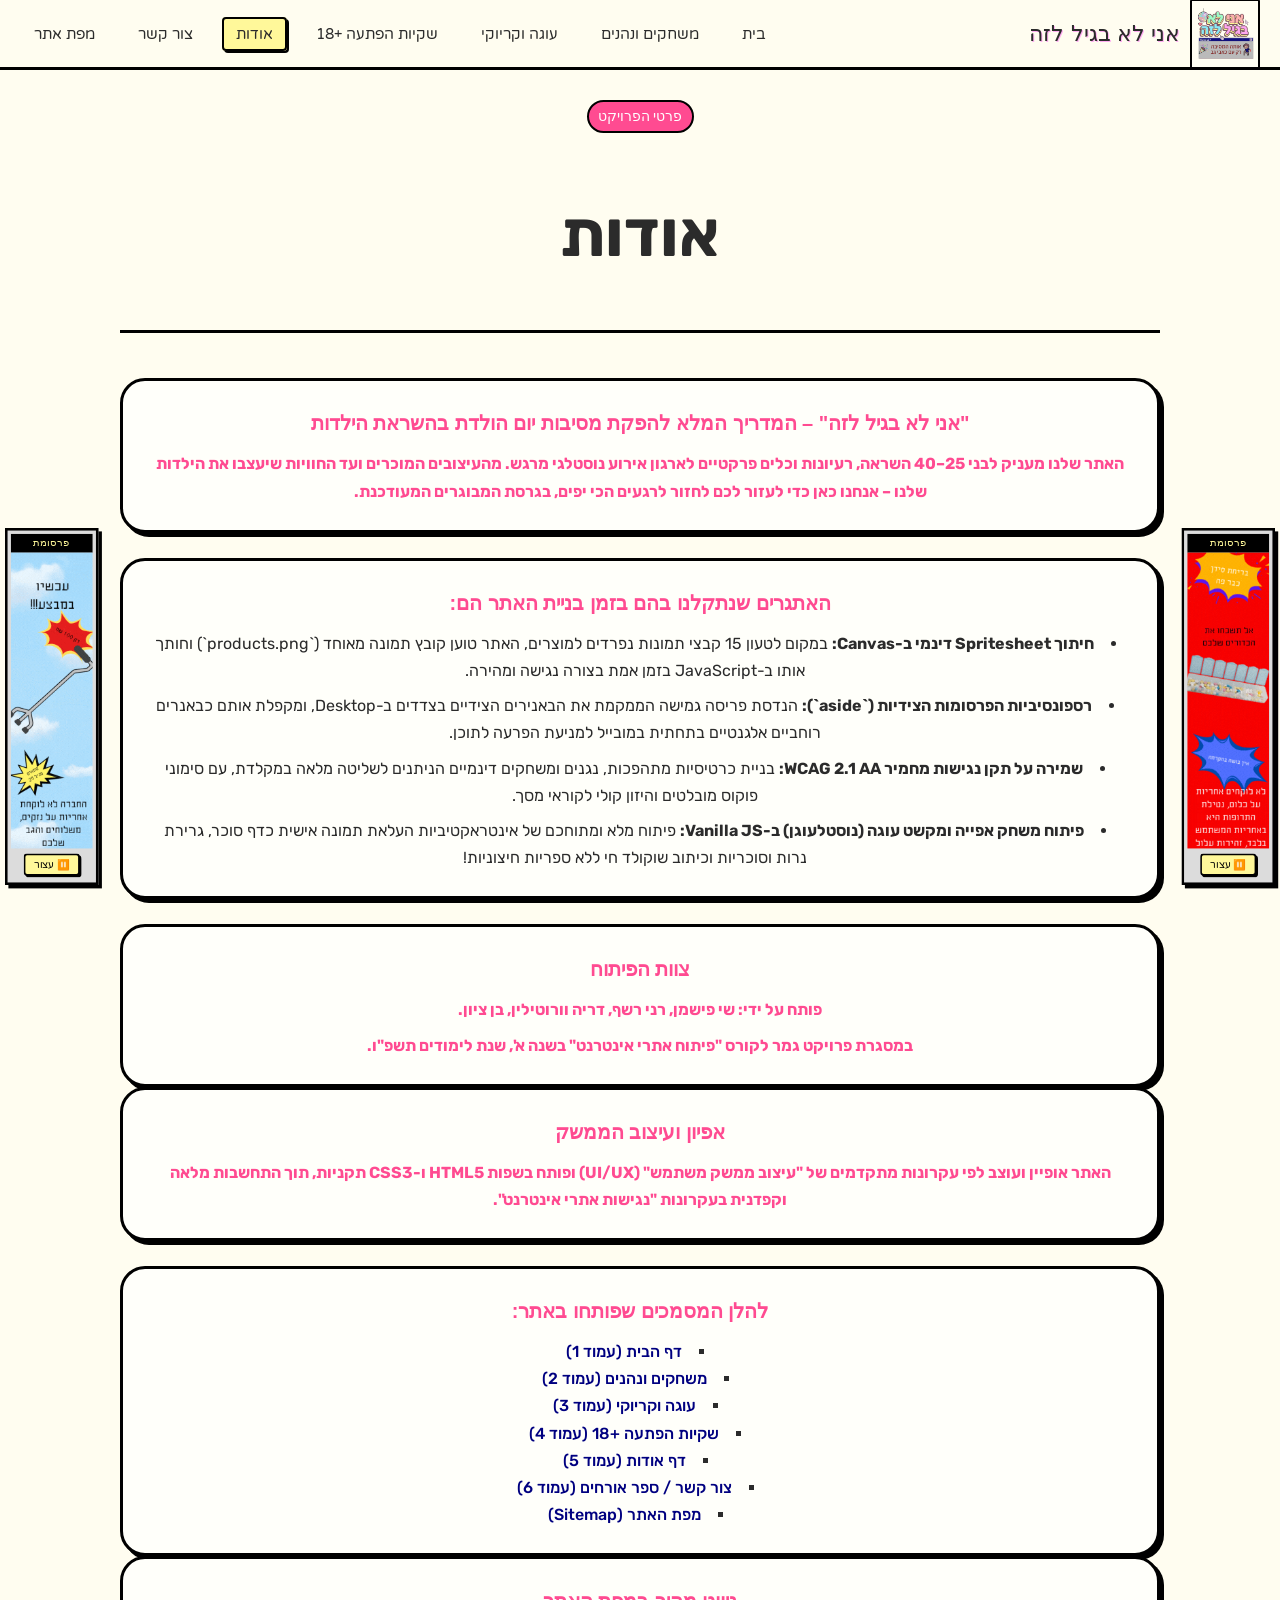
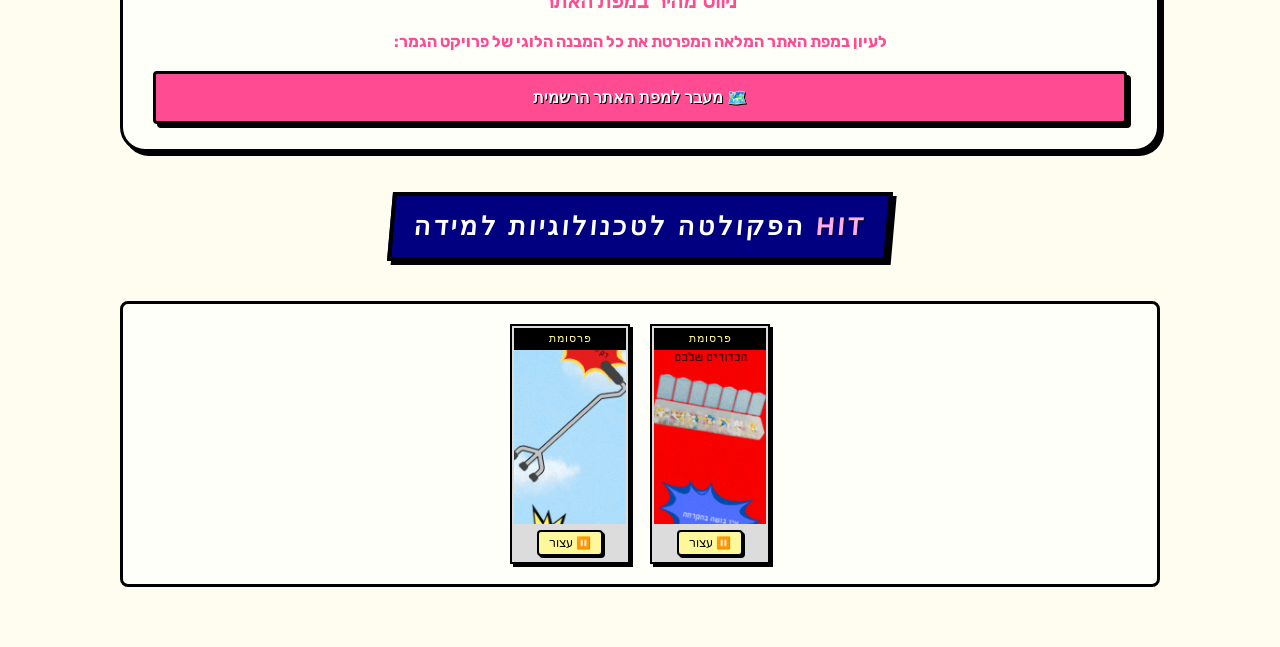
==== commit a30d9452: "30.5 14:33 שי" ====
--- a/about.html
+++ b/about.html
@@ -37,14 +37,14 @@
   <aside class="ad-sidebar ad-right" aria-label="פרסומת ימין">
     <div class="ad-container">
       <div class="ad-label">פרסומת</div>
-      <img src="images/comm1.gif" alt="פרסומת נוסטלגית מונפשת - חוגגים יום הולדת" class="ad-image">
+      <img src="images/comm1.gif" alt="פרסומת לקופסת כדורים מחולקת" class="ad-image">
     </div>
   </aside>
 
   <aside class="ad-sidebar ad-left" aria-label="פרסומת שמאל">
     <div class="ad-container">
       <div class="ad-label">פרסומת</div>
-      <img src="images/comm2.gif" alt="פרסומת נוסטלגית מונפשת - עוגה והפתעות" class="ad-image">
+      <img src="images/comm2.gif" alt="פרסומת למקל הליכה" class="ad-image">
     </div>
   </aside>
 
@@ -179,11 +179,11 @@
     <div class="mobile-ads-container" aria-label="מדור פרסום">
       <div class="mobile-ad-card">
         <div class="ad-label">פרסומת</div>
-        <img src="images/comm1.gif" alt="באנר פרסומת מונפש - בלונים">
+        <img src="images/comm1.gif" alt="באנר פרסומת מונפש - קופסת כדורים">
       </div>
       <div class="mobile-ad-card">
         <div class="ad-label">פרסומת</div>
-        <img src="images/comm2.gif" alt="באנר פרסומת מונפש - חגיגות">
+        <img src="images/comm2.gif" alt="באנר פרסומת מונפש - מקל הליכה">
       </div>
     </div>
 
--- a/style.css
+++ b/style.css
@@ -91,7 +91,11 @@
   font-weight: 700;
   margin-bottom: 1rem;
 }
-
+p{
+  color: var(--accent-magenta);
+  font-weight: 700;
+;
+}
 a {
   color: var(--accent-dark-blue);
   text-decoration: none;
@@ -164,8 +168,7 @@
 
 /* Semantic aside elements for advertisements */
 aside.ad-sidebar {
-  display: none;
-  /* Hidden on smaller screens */
+  display: block; /* Visible on all screen sizes, styled responsively! */
   position: fixed;
   top: 100px;
   width: 120px;
@@ -205,7 +208,7 @@
 .ad-image {
   flex-grow: 1;
   width: 100%;
-  height: calc(100% - 20px);
+  height: 0; /* Managed by flexbox to leave space for button below */
   object-fit: cover;
 }
 
@@ -233,7 +236,8 @@
 }
 
 .mobile-ad-card img {
-  height: calc(100% - 16px);
+  flex-grow: 1;
+  height: 0; /* Managed by flexbox to leave space for button below */
   object-fit: cover;
 }
 
@@ -517,11 +521,11 @@
   font-size: 3rem;
   font-weight: 900;
   text-transform: uppercase;
-  color: #00ffff;
+  color: var(--accent-dark-blue); /* High-contrast dark blue for full accessibility */
   text-shadow:
-    3px 3px 0 var(--accent-magenta),
-    6px 6px 0 var(--accent-dark-blue),
-    9px 9px 0 #000;
+    3px 3px 0 var(--accent-pink),
+    6px 6px 0 var(--accent-yellow),
+    9px 9px 0 #000000;
   transform: skew(-10deg) rotate(-2deg);
   display: inline-block;
   letter-spacing: 2px;
@@ -620,8 +624,9 @@
 }
 
 .quick-nav-icon {
-  width: 64px;
-  height: 64px;
+  width: 300px; /* Enlarged to occupy the upper third of the card */
+  height: 300px; /* Enlarged to occupy the upper third of the card */
+  object-fit: contain;
   margin-bottom: 15px;
   image-rendering: pixelated;
   transition: transform var(--transition-normal);
@@ -750,8 +755,8 @@
 }
 
 .flip-card-front-icon {
-  width: 50px;
-  height: 50px;
+  width: 200px;
+  height: 100px;
   image-rendering: pixelated;
 }
 
@@ -1458,3 +1463,1540 @@
   }
 
 }
+
+/* ==========================================
+   13. Goodie Bags Page Specific Clean Styles
+   ========================================== */
+
+/* Screen Reader Only Utility (Accessibility) */
+.sr-only {
+  position: absolute;
+  width: 1px;
+  height: 1px;
+  padding: 0;
+  margin: -1px;
+  overflow: hidden;
+  clip: rect(0, 0, 0, 0);
+  white-space: nowrap;
+  border: 0;
+}
+
+/* Route Choice Cards (Route A & B) */
+.bags-intro {
+  margin: 40px auto 60px auto;
+  padding: 0 15px;
+  max-width: 900px;
+  display: flex;
+  justify-content: center;
+}
+
+.path-selector-grid {
+  display: flex;
+  flex-direction: row;
+  flex-wrap: wrap;
+  justify-content: center;
+  gap: 30px;
+  width: 100%;
+}
+
+.path-card {
+  background-color: var(--bg-secondary);
+  border: 3px solid var(--color-border);
+  box-shadow: 6px 6px 0 var(--color-border);
+  border-radius: 12px;
+  padding: 30px 25px;
+  flex: 1 1 320px;
+  max-width: 400px;
+  min-height: 420px;
+  display: flex;
+  flex-direction: column;
+  align-items: center;
+  text-align: center;
+  justify-content: space-between;
+  cursor: pointer;
+  transition: all var(--transition-normal);
+  position: relative;
+  overflow: hidden;
+}
+
+/* Dynamic design - Premium HSL gradient tints for Route A and B */
+#btnPathLazy {
+  background: linear-gradient(135deg, var(--bg-secondary) 0%, rgba(255, 248, 154, 0.25) 100%);
+}
+
+#btnPathAdventure {
+  background: linear-gradient(135deg, var(--bg-secondary) 0%, rgba(161, 130, 249, 0.15) 100%);
+}
+
+/* Color tabs on top of the cards */
+.path-card::before {
+  content: '';
+  position: absolute;
+  top: 0;
+  left: 0;
+  width: 100%;
+  height: 6px;
+  transition: background-color var(--transition-fast);
+}
+
+#btnPathLazy::before {
+  background-color: var(--accent-yellow);
+}
+
+#btnPathAdventure::before {
+  background-color: var(--accent-purple);
+}
+
+.path-card:hover {
+  transform: translateY(-8px);
+  box-shadow: 10px 10px 0 var(--color-border);
+  border-color: var(--accent-magenta);
+}
+
+.path-card:hover::before {
+  background-color: var(--accent-magenta);
+}
+
+.path-card-img {
+  height: 140px;
+  width: auto;
+  object-fit: contain;
+  margin-bottom: 20px;
+  transition: transform var(--transition-normal);
+  image-rendering: pixelated;
+}
+
+.path-card:hover .path-card-img {
+  transform: scale(1.08) rotate(2deg);
+}
+
+.path-title {
+  font-family: var(--font-pixel);
+  font-size: 1.4rem;
+  color: var(--accent-dark-blue);
+  margin-top: 10px;
+  margin-bottom: 12px;
+  transition: color var(--transition-fast);
+}
+
+.path-card:hover .path-title {
+  color: var(--accent-magenta);
+}
+
+.path-desc {
+  font-family: var(--font-main);
+  font-size: 1.05rem;
+  line-height: 1.6;
+  color: var(--color-text-muted);
+  margin-bottom: 25px;
+  flex-grow: 1;
+  max-width: 320px;
+}
+
+.path-card .retro-btn {
+  width: 100%;
+  margin-top: auto;
+}
+
+/* Pre-made Bags Section */
+.pre-made-bags-container {
+  margin-bottom: 60px;
+}
+
+.pre-made-bags-title {
+  text-align: center;
+  margin-bottom: 35px;
+  font-family: var(--font-pixel);
+  color: var(--accent-dark-blue);
+  font-size: 1.6rem;
+  text-shadow: 1.5px 1.5px 0px var(--accent-cyan);
+}
+
+.pre-made-grid {
+  display: grid;
+  grid-template-columns: 1fr;
+  gap: 30px;
+  width: 100%;
+  max-width: 1000px;
+  margin: 0 auto;
+}
+
+@media (min-width: 768px) {
+  .pre-made-grid {
+    grid-template-columns: repeat(3, 1fr);
+  }
+}
+
+.pre-made-card {
+  background-color: var(--bg-secondary);
+  border: 3px solid var(--color-border);
+  box-shadow: 5px 5px 0 var(--color-border);
+  border-radius: 8px;
+  overflow: hidden;
+  display: flex;
+  flex-direction: column;
+  transition: all var(--transition-normal);
+}
+
+.pre-made-card:hover {
+  transform: translateY(-5px);
+  box-shadow: 8px 8px 0 var(--color-border);
+  border-color: var(--accent-magenta);
+}
+
+.pre-made-card-header {
+  background-color: var(--accent-dark-blue);
+  color: #ffffff;
+  padding: 10px 15px;
+  font-family: var(--font-pixel);
+  font-size: 1rem;
+  font-weight: bold;
+  border-bottom: 3px solid var(--color-border);
+  text-align: right;
+  transition: background-color var(--transition-fast);
+}
+
+.pre-made-card:hover .pre-made-card-header {
+  background-color: var(--accent-magenta);
+}
+
+.pre-made-card-body {
+  padding: 22px;
+  display: flex;
+  flex-direction: column;
+  flex-grow: 1;
+  align-items: center;
+  text-align: center;
+}
+
+.pre-made-card-img {
+  height: 210px;
+  width: auto;
+  object-fit: contain;
+  margin-bottom: 20px;
+  transition: transform var(--transition-normal);
+}
+
+.pre-made-card:hover .pre-made-card-img {
+  transform: scale(1.05);
+}
+
+.pre-made-items-list {
+  list-style: none;
+  padding: 0;
+  margin: 0 0 20px 0;
+  width: 100%;
+  text-align: right;
+}
+
+.pre-made-items-list li {
+  padding: 7px 0;
+  font-size: 0.95rem;
+  color: var(--color-text);
+  border-bottom: 1px dashed var(--accent-gray);
+  display: flex;
+  align-items: center;
+  gap: 8px;
+}
+
+.pre-made-items-list li::before {
+  content: '🎁';
+  font-size: 0.9rem;
+}
+
+.pre-made-card-body .retro-btn {
+  width: 100%;
+  margin-top: auto;
+}
+
+/* Custom Builder Specifics */
+.custom-bag-builder-container {
+  margin-bottom: 60px;
+}
+
+.bag-option-card span {
+  font-size: 0.9rem;
+  font-weight: bold;
+  display: block;
+  margin-top: 8px;
+}
+
+.selection-panel-instructions {
+  font-size: 0.9rem;
+  margin-bottom: 15px;
+  color: var(--color-text-muted);
+}
+
+.products-grid-loading {
+  text-align: center;
+  grid-column: 1/-1;
+  padding: 20px;
+  font-family: var(--font-pixel);
+}
+
+#builderItemsCount {
+  color: var(--accent-magenta);
+  font-weight: bold;
+  font-size: 1.25rem;
+}
+
+.builder-action-bar #btnSaveBag {
+  flex-grow: 1;
+}
+
+/* Footer & System Dialog Modal Styling - Fixed focus-jumps & layout locks */
+.retro-modal-overlay {
+  position: fixed;
+  top: 0;
+  left: 0;
+  width: 100%;
+  height: 100%;
+  background-color: rgba(0, 0, 0, 0.6);
+  backdrop-filter: blur(3px);
+  display: none; /* hidden by default */
+  justify-content: center;
+  align-items: center;
+  z-index: 10005;
+}
+
+.retro-modal-overlay.open {
+  display: flex;
+}
+
+.retro-modal {
+  background-color: var(--bg-secondary);
+  border: 3px solid var(--color-border);
+  box-shadow: 8px 8px 0 var(--color-border);
+  border-radius: 12px;
+  width: 95%;
+  max-width: 460px;
+  display: flex;
+  flex-direction: column;
+  overflow: hidden;
+  animation: modalSlide 0.3s cubic-bezier(0.34, 1.56, 0.64, 1) forwards;
+}
+
+.retro-modal .modal-body {
+  padding: 20px;
+  font-size: 1rem;
+  color: var(--color-text);
+  line-height: 1.6;
+  text-align: right;
+}
+
+.retro-modal .modal-footer {
+  padding: 10px 20px 20px 20px;
+  display: flex;
+  justify-content: flex-start;
+  gap: 10px;
+}
+
+.footer-badge-container {
+  margin: 15px 0;
+}
+
+#modalCloseBtn {
+  padding: 5px 15px;
+  font-size: 0.9rem;
+}
+
+/* Section Subtitle refinement */
+.section-title-container p {
+  font-size: 1.1rem;
+  max-width: 800px;
+  margin: 0 auto 17px auto;
+}
+
+/* Spot Popup (Lazy Path Choice) */
+.spot-bag-popup {
+  position: absolute;
+  width: 350px;
+  background-color: var(--bg-secondary);
+  border: 3px solid var(--color-border);
+  box-shadow: 8px 8px 0 var(--color-border);
+  border-radius: 8px;
+  z-index: 10000;
+  overflow: hidden;
+  animation: spotPopupOpen 0.3s cubic-bezier(0.34, 1.56, 0.64, 1) forwards;
+  display: flex;
+  flex-direction: column;
+  direction: rtl;
+}
+
+.spot-bag-popup.closing {
+  animation: spotPopupClose 0.2s cubic-bezier(0.4, 0, 1, 1) forwards;
+}
+
+.spot-popup-body {
+  padding: 20px;
+  display: flex;
+  flex-direction: column;
+  align-items: center;
+  gap: 15px;
+}
+
+.spot-popup-img {
+  height: 180px;
+  width: auto;
+  object-fit: contain;
+  image-rendering: pixelated;
+  filter: drop-shadow(4px 4px 0 rgba(0,0,0,0.15));
+  animation: floatBag 3s ease-in-out infinite;
+}
+
+.spot-popup-content {
+  text-align: right;
+  width: 100%;
+}
+
+.spot-popup-subtitle {
+  font-family: var(--font-pixel);
+  font-size: 0.95rem;
+  color: var(--accent-magenta);
+  display: block;
+  margin-bottom: 8px;
+}
+
+.spot-popup-list {
+  font-size: 0.95rem;
+  line-height: 1.6;
+  color: var(--color-text);
+  border: 2px dashed var(--accent-gray);
+  padding: 10px;
+  background-color: var(--bg-primary);
+  border-radius: 4px;
+}
+
+.spot-popup-close-btn {
+  width: 100%;
+  margin-top: 10px;
+}
+
+/* Custom Confetti Particles */
+.custom-confetti-particle {
+  position: absolute;
+  z-index: 10001;
+  pointer-events: none;
+  border: 1.5px solid #000000;
+  box-shadow: 1px 1px 0 rgba(0,0,0,0.15);
+}
+
+/* Confetti & Popup Animations */
+@keyframes spotPopupOpen {
+  0% {
+    transform: scale(0.6) rotate(-3deg);
+    opacity: 0;
+  }
+  100% {
+    transform: scale(1) rotate(0deg);
+    opacity: 1;
+  }
+}
+
+@keyframes spotPopupClose {
+  0% {
+    transform: scale(1);
+    opacity: 1;
+  }
+  100% {
+    transform: scale(0.8);
+    opacity: 0;
+  }
+}
+
+@keyframes floatBag {
+  0%, 100% {
+    transform: translateY(0px) rotate(0deg);
+  }
+  50% {
+    transform: translateY(-8px) rotate(1deg);
+  }
+}
+
+@keyframes confettiExplodeFall {
+  0% {
+    transform: translate(0, 0) rotate(0deg) scale(1);
+    opacity: 1;
+  }
+  25% {
+    opacity: 1;
+  }
+  100% {
+    transform: translate(var(--dx), var(--dy)) rotate(var(--dr)) scale(0.4);
+    opacity: 0;
+  }
+}
+
+/* Darkened Backdrop for spot popup */
+.spot-popup-backdrop {
+  position: fixed;
+  top: 0;
+  left: 0;
+  width: 100vw;
+  height: 100vh;
+  background-color: rgba(0, 0, 0, 0.45);
+  backdrop-filter: blur(2.5px);
+  z-index: 9999;
+  animation: backdropFadeIn 0.25s ease-out forwards;
+}
+
+.spot-popup-backdrop.closing {
+  animation: backdropFadeOut 0.2s ease-in forwards;
+}
+
+/* Congrats message inside spot popup */
+.spot-popup-congrats {
+  font-family: var(--font-heading);
+  font-size: 1.1rem;
+  font-weight: 800;
+  color: var(--accent-dark-blue);
+  text-align: center;
+  margin-bottom: 5px;
+  animation: pulseCongrats 1.5s ease-in-out infinite;
+}
+
+/* Keyframes for backdrop & congrats */
+@keyframes backdropFadeIn {
+  from { opacity: 0; }
+  to { opacity: 1; }
+}
+
+@keyframes backdropFadeOut {
+  from { opacity: 1; }
+  to { opacity: 0; }
+}
+
+@keyframes pulseCongrats {
+  0%, 100% { transform: scale(1); }
+  50% { transform: scale(1.03); color: var(--accent-magenta); }
+}
+
+/* Vertical Custom Builder Layout */
+.builder-main-workspace {
+  display: flex;
+  flex-direction: column;
+  align-items: center;
+  gap: 25px;
+  width: 100%;
+}
+
+.bag-visualizer-panel {
+  display: flex;
+  flex-direction: column;
+  align-items: center;
+  width: 100%;
+  max-width: 500px;
+  margin: 0 auto;
+}
+
+.visualizer-bag-stage {
+  position: relative;
+  width: 280px;
+  height: 320px;
+  background-color: var(--bg-secondary);
+  border: 3px dashed var(--accent-gray-dark);
+  box-shadow: inset 3px 3px 0 rgba(0,0,0,0.05);
+  border-radius: 12px;
+  display: flex;
+  align-items: center;
+  justify-content: center;
+  transition: all var(--transition-normal);
+  padding: 20px;
+}
+
+.visualizer-bag-stage.drag-over {
+  border: 3px dashed var(--accent-magenta);
+  background-color: rgba(255, 75, 145, 0.08);
+  transform: scale(1.04);
+}
+
+.visualizer-bag-img {
+  max-height: 240px;
+  width: auto;
+  object-fit: contain;
+  transition: transform var(--transition-normal);
+  z-index: 2;
+  mix-blend-mode: multiply; /* Knocks out white background! */
+}
+
+.visualizer-items-scatter {
+  position: absolute;
+  top: 15%;
+  left: 15%;
+  width: 70%;
+  height: 65%;
+  z-index: 5;
+  pointer-events: none;
+}
+
+.products-selection-panel {
+  width: 100%;
+  border: 3px solid var(--color-border);
+  box-shadow: 4px 4px 0 var(--color-border);
+  border-radius: 8px;
+  padding: 20px;
+  background-color: var(--accent-gray);
+  margin-top: 10px;
+}
+
+.selection-panel-instructions {
+  font-family: var(--font-heading);
+  font-size: 1rem;
+  font-weight: bold;
+  color: var(--color-text);
+  margin-bottom: 15px;
+  text-align: center;
+}
+
+.products-grid {
+  display: grid;
+  grid-template-columns: repeat(auto-fill, minmax(110px, 1fr));
+  gap: 15px;
+  width: 100%;
+}
+
+.product-item-btn {
+  border: 2px solid var(--color-border);
+  box-shadow: 2px 2px 0 var(--color-border);
+  border-radius: 6px;
+  background-color: transparent; /* Seamless transparent background! */
+  padding: 8px;
+  display: flex;
+  flex-direction: column;
+  align-items: center;
+  justify-content: space-between;
+  cursor: grab;
+  transition: all var(--transition-fast);
+  text-align: center;
+  font-family: var(--font-main);
+  font-size: 0.85rem;
+  font-weight: 500;
+  user-select: none;
+}
+
+.product-item-btn:hover {
+  transform: translateY(-2px);
+  box-shadow: 3px 3px 0 var(--color-border);
+  border-color: var(--accent-magenta);
+  background-color: var(--accent-yellow);
+}
+
+.product-item-btn:active {
+  cursor: grabbing;
+}
+
+.product-sprite-container {
+  width: 64px; /* Increased size of product icons! */
+  height: 64px; /* Increased size of product icons! */
+  display: flex;
+  align-items: center;
+  justify-content: center;
+  margin-bottom: 5px;
+}
+
+.product-sprite-img {
+  max-width: 64px; /* Increased size of product icons! */
+  max-height: 64px; /* Increased size of product icons! */
+  object-fit: contain;
+  image-rendering: pixelated;
+  mix-blend-mode: multiply; /* Knocks out white background! */
+}
+
+/* Styled compact selector row & cards for Step 1 - Slightly enlarged */
+.bag-options-row {
+  display: flex;
+  justify-content: center;
+  gap: 20px;
+  margin-top: 15px;
+  flex-wrap: wrap;
+}
+
+.bag-option-card {
+  border: 3px solid var(--color-border);
+  box-shadow: 4px 4px 0 var(--color-border);
+  border-radius: 8px;
+  padding: 12px; /* Increased padding! */
+  background-color: var(--bg-secondary);
+  cursor: pointer;
+  transition: all var(--transition-fast);
+  display: flex;
+  flex-direction: column;
+  align-items: center;
+  width: 130px; /* Enlarged selection card width! */
+}
+
+.bag-option-card:hover {
+  transform: translateY(-3px);
+  box-shadow: 6px 6px 0 var(--color-border);
+  border-color: var(--accent-magenta);
+}
+
+.bag-option-card.selected {
+  background-color: var(--accent-yellow);
+  border-color: var(--accent-magenta);
+  box-shadow: 2px 2px 0 var(--color-border);
+  transform: translate(2px, 2px);
+}
+
+.bag-option-card img {
+  height: 95px; /* Enlarged selector bag image height! */
+  width: auto;
+  object-fit: contain;
+  mix-blend-mode: multiply; /* Knocks out white background! */
+}
+
+/* Flying item animation (Fixes layout shifts & scrolling jumping bug!) */
+.flying-item {
+  position: absolute !important;
+  pointer-events: none;
+  z-index: 99999;
+  width: 52px;
+  height: 52px;
+  object-fit: contain;
+  transition: all 0.6s cubic-bezier(0.25, 0.8, 0.25, 1);
+  image-rendering: pixelated;
+  mix-blend-mode: multiply; /* Knocks out white background! */
+}
+
+/* Scattered item on the visualizer bag (Fixes missing styling class bug!) */
+.scatter-item {
+  position: absolute;
+  width: 36px; /* Optimized size to prevent overlaps */
+  height: 36px; /* Optimized size to prevent overlaps */
+  object-fit: contain;
+  image-rendering: pixelated;
+  filter: drop-shadow(2px 2px 0 rgba(0,0,0,0.15));
+  animation: scatterPopIn 0.3s cubic-bezier(0.175, 0.885, 0.32, 1.275) forwards;
+  mix-blend-mode: multiply; /* Knocks out white background! */
+}
+
+@keyframes scatterPopIn {
+  from {
+    transform: scale(0) rotate(-15deg);
+    opacity: 0;
+  }
+  to {
+    transform: scale(1) rotate(0deg);
+    opacity: 1;
+  }
+}
+
+.builder-action-bar {
+  display: flex;
+  gap: 15px;
+  width: 100%;
+  max-width: 500px;
+  justify-content: center;
+  margin-top: 15px;
+}
+
+/* Custom Bag Result Modal */
+.result-bag-modal {
+  position: fixed;
+  top: 50%;
+  left: 50%;
+  transform: translate(-50%, -50%) scale(0.9);
+  width: 95%;
+  max-width: 680px; /* Redesigned wider layout to fit items details next to bag */
+  background-color: var(--bg-secondary);
+  border: 4px solid var(--color-border);
+  box-shadow: 8px 8px 0 var(--color-border);
+  border-radius: 12px;
+  z-index: 10000;
+  overflow: hidden;
+  display: flex;
+  flex-direction: column;
+  direction: rtl;
+  opacity: 0;
+  animation: resultModalOpen 0.35s cubic-bezier(0.34, 1.56, 0.64, 1) forwards;
+}
+
+@keyframes resultModalOpen {
+  to {
+    transform: translate(-50%, -50%) scale(1);
+    opacity: 1;
+  }
+}
+
+.result-modal-body {
+  padding: 25px;
+  display: flex;
+  flex-direction: column;
+  align-items: center;
+  text-align: center;
+  gap: 20px;
+  max-height: 75vh;
+  overflow-y: auto;
+}
+
+.result-bag-stage {
+  position: relative;
+  width: 250px;
+  height: 280px;
+  background-color: var(--accent-gray);
+  border: 3px solid var(--color-border);
+  box-shadow: 4px 4px 0 var(--color-border);
+  border-radius: 8px;
+  display: flex;
+  align-items: center;
+  justify-content: center;
+  overflow: hidden;
+  padding: 15px;
+}
+
+.result-bag-img {
+  max-height: 220px;
+  width: auto;
+  object-fit: contain;
+  z-index: 2;
+  filter: drop-shadow(3px 3px 0 rgba(0,0,0,0.1));
+  mix-blend-mode: multiply; /* Knocks out white background! */
+}
+
+.result-items-overlay {
+  position: absolute;
+  top: 15%;
+  left: 15%;
+  width: 70%;
+  height: 65%;
+  z-index: 5;
+  pointer-events: none;
+}
+
+/* Scattered result item on top of the bag */
+.result-scatter-img {
+  position: absolute;
+  width: 36px; /* Optimized size to prevent overlaps */
+  height: 36px; /* Optimized size to prevent overlaps */
+  object-fit: contain;
+  image-rendering: pixelated;
+  filter: drop-shadow(2px 2px 0 rgba(0,0,0,0.25));
+  animation: resultPopIn 0.4s cubic-bezier(0.175, 0.885, 0.32, 1.275) forwards;
+  mix-blend-mode: multiply; /* Knocks out white background! */
+}
+
+@keyframes resultPopIn {
+  from {
+    transform: scale(0) rotate(-45deg);
+    opacity: 0;
+  }
+  to {
+    transform: scale(1) rotate(var(--rot, 0deg));
+    opacity: 1;
+  }
+}
+
+.result-modal-title {
+  font-family: var(--font-pixel);
+  font-size: 1.2rem;
+  color: #ffffff; /* Changed dark blue text to clean bright white! */
+  text-shadow: 1.5px 1.5px 0 #000000; /* Added thick black shadow to be highly visible on blue background! */
+}
+
+.result-modal-summary {
+  width: 100%;
+  text-align: right;
+  font-size: 0.95rem;
+  border-top: 2px dashed var(--accent-gray-dark);
+  padding-top: 15px;
+}
+
+.result-modal-footer {
+  padding: 15px 25px;
+  border-top: 3px solid var(--color-border);
+  background-color: var(--accent-gray);
+  display: flex;
+  justify-content: flex-end;
+}
+
+.result-modal-close-btn {
+  width: 100%;
+}
+
+@keyframes resultModalClose {
+  to {
+    transform: translate(-50%, -50%) scale(0.8);
+    opacity: 0;
+  }
+}
+
+/* Redesigned Two-Column Results Modal Styles */
+.result-modal-columns {
+  display: flex;
+  gap: 20px;
+  width: 100%;
+  text-align: right;
+  align-items: stretch;
+}
+
+.result-modal-left-col {
+  flex-shrink: 0;
+  display: flex;
+  flex-direction: column;
+  align-items: center;
+  justify-content: flex-start;
+  gap: 15px;
+}
+
+.result-modal-right-col {
+  flex-grow: 1;
+  display: flex;
+  flex-direction: column;
+  overflow-y: auto;
+  max-height: 380px;
+  border: 2px dashed var(--accent-gray-dark);
+  padding: 15px;
+  background-color: var(--bg-primary);
+  border-radius: 8px;
+}
+
+@media (max-width: 600px) {
+  .result-modal-columns {
+    flex-direction: column;
+    align-items: center;
+  }
+  .result-modal-right-col {
+    max-height: 250px;
+    width: 100%;
+  }
+}
+
+.result-details-list {
+  display: flex;
+  flex-direction: column;
+  gap: 12px;
+  width: 100%;
+}
+
+.result-details-item {
+  display: flex;
+  align-items: center;
+  gap: 12px;
+  padding: 8px;
+  border-bottom: 1px dashed var(--accent-gray);
+  transition: background-color var(--transition-fast);
+}
+
+.result-details-item:hover {
+  background-color: rgba(255, 248, 154, 0.3); /* accent-yellow 30% */
+}
+
+.result-details-item:last-child {
+  border-bottom: none;
+}
+
+.detail-item-img {
+  width: 32px;
+  height: 32px;
+  object-fit: contain;
+  mix-blend-mode: multiply;
+  image-rendering: pixelated;
+  flex-shrink: 0;
+}
+
+.detail-item-text {
+  display: flex;
+  flex-direction: column;
+  gap: 2px;
+}
+
+.detail-item-name {
+  font-size: 0.95rem;
+  color: var(--accent-dark-blue);
+  font-family: var(--font-heading);
+  font-weight: bold;
+}
+
+.detail-item-desc {
+  font-size: 0.8rem;
+  color: var(--color-text-muted);
+}
+
+/* ==========================================
+   14. Homepage Retro Video Player Styles
+   ========================================== */
+.retro-video-container {
+  max-width: 640px;
+  margin: 0 auto 20px auto;
+  border: 3px solid var(--color-border);
+  box-shadow: 6px 6px 0 var(--color-border);
+  background-color: #000;
+  border-radius: 6px;
+  overflow: hidden;
+  position: relative;
+  transition: transform var(--transition-normal);
+}
+
+.retro-video-container:hover {
+  transform: scale(1.01);
+}
+
+.retro-video-description {
+  text-align: right;
+  line-height: 1.8;
+  font-size: 1.05rem;
+  max-width: 750px;
+  margin: 0 auto;
+  padding: 15px;
+  border-top: 2px dashed var(--accent-gray-dark);
+}
+
+/* ==========================================
+   15. Responsive Ads Styling (Sidebars stay visible & dock on mobile!)
+   ========================================== */
+@media (max-width: 1319px) {
+  aside.ad-sidebar {
+    position: fixed;
+    top: auto;
+    bottom: 15px;
+    width: 110px;
+    height: 420px;
+    transform: scale(0.85);
+    z-index: 10001; /* Layer nicely on top */
+  }
+  aside.ad-sidebar.ad-right {
+    right: 5px;
+    transform-origin: bottom right;
+  }
+  aside.ad-sidebar.ad-left {
+    left: 5px;
+    transform-origin: bottom left;
+  }
+}
+
+@media (max-width: 1024px) {
+  aside.ad-sidebar {
+    transform: scale(0.7);
+  }
+  aside.ad-sidebar.ad-right {
+    right: -10px;
+  }
+  aside.ad-sidebar.ad-left {
+    left: -10px;
+  }
+}
+
+@media (max-width: 768px) {
+  /* On mobile viewports, the sidebars transform into a sleek dual-banner docked at the very bottom */
+  aside.ad-sidebar {
+    position: fixed !important;
+    bottom: 0 !important;
+    top: auto !important;
+    width: 50% !important;
+    height: 62px !important;
+    transform: none !important;
+    border: none !important;
+    border-top: 3px solid var(--color-border) !important;
+    box-shadow: none !important;
+    border-radius: 0 !important;
+    padding: 2px !important;
+    left: auto !important;
+    right: auto !important;
+  }
+  aside.ad-sidebar.ad-right {
+    right: 0 !important;
+    border-left: 1.5px solid var(--color-border) !important;
+  }
+  aside.ad-sidebar.ad-left {
+    left: 0 !important;
+    border-right: 1.5px solid var(--color-border) !important;
+  }
+  aside.ad-sidebar .ad-container {
+    flex-direction: row !important;
+    align-items: center !important;
+    justify-content: center !important;
+    gap: 8px !important;
+    padding: 0 5px !important;
+  }
+  aside.ad-sidebar .ad-label {
+    font-size: 0.6rem !important;
+    padding: 1px 3px !important;
+    transform: none !important;
+    position: static !important;
+    margin: 0 !important;
+    height: auto !important;
+    width: auto !important;
+  }
+  aside.ad-sidebar img.ad-image {
+    height: 100% !important;
+    width: auto !important;
+    max-height: 48px !important;
+    margin: 0 !important;
+  }
+}
+
+/* ==========================================
+   16. Interactive Ad Pause Controls Styles
+   ========================================== */
+.ad-container, .mobile-ad-card {
+  position: relative;
+}
+
+.ad-pause-btn {
+  position: relative;
+  margin: 6px auto 4px auto;
+  display: block;
+  padding: 4px 10px;
+  font-size: 0.75rem;
+  font-family: var(--font-heading);
+  background-color: var(--accent-yellow);
+  border: 2px solid var(--color-border);
+  box-shadow: 2px 2px 0 var(--color-border);
+  border-radius: 4px;
+  cursor: pointer;
+  z-index: 15;
+  transition: all var(--transition-fast);
+  white-space: nowrap;
+  width: fit-content;
+}
+
+.ad-pause-btn:hover {
+  background-color: var(--accent-pink);
+  transform: translateY(-1px);
+  box-shadow: 3px 3px 0 var(--color-border);
+}
+
+.ad-pause-btn:active {
+  transform: translateY(1px);
+  box-shadow: 1px 1px 0 var(--color-border);
+}
+
+.ad-paused-placeholder {
+  position: relative;
+  flex-grow: 1;
+  width: 100%;
+  height: 0; /* Managed by flexbox to leave space for button below */
+  background-color: var(--accent-gray);
+  border: 2px dashed var(--accent-gray-dark);
+  display: flex;
+  flex-direction: column;
+  align-items: center;
+  justify-content: center;
+  gap: 8px;
+  cursor: pointer;
+  padding: 10px;
+  text-align: center;
+  z-index: 8;
+}
+
+.ad-paused-icon {
+  font-size: 1.8rem;
+  animation: adIconPulse 1.5s infinite ease-in-out;
+}
+
+.ad-paused-text {
+  font-family: var(--font-heading);
+  font-size: 0.85rem;
+  font-weight: bold;
+  color: var(--color-text);
+}
+
+.ad-paused-subtext {
+  font-size: 0.65rem;
+  color: var(--color-text-muted);
+}
+
+@keyframes adIconPulse {
+  0%, 100% {
+    transform: scale(1);
+    opacity: 0.8;
+  }
+  50% {
+    transform: scale(1.1);
+    opacity: 1;
+  }
+}
+
+@media (max-width: 768px) {
+  .ad-pause-btn {
+    position: relative !important;
+    bottom: auto !important;
+    left: auto !important;
+    transform: none !important;
+    margin: 2px auto !important;
+    padding: 2px 6px !important;
+    font-size: 0.60rem !important;
+    border: 1px solid var(--color-border) !important;
+    box-shadow: 1px 1px 0 var(--color-border) !important;
+  }
+  .ad-pause-btn:hover {
+    transform: none !important;
+    box-shadow: 1px 1px 0 var(--color-border) !important;
+  }
+  .ad-paused-placeholder {
+    position: relative !important;
+    height: 100% !important;
+    width: auto !important;
+    flex-grow: 1 !important;
+    max-height: 48px !important;
+    padding: 2px !important;
+    gap: 2px !important;
+  }
+  .ad-paused-icon {
+    font-size: 0.9rem !important;
+  }
+  .ad-paused-text {
+    font-size: 0.65rem !important;
+  }
+  .ad-paused-subtext {
+    display: none !important;
+  }
+}
+
+/* Category Description for Games sections */
+.games-category-desc {
+  font-size: 1.05rem;
+  color: var(--color-text-muted);
+  text-align: center;
+  margin-top: -10px;
+  margin-bottom: 30px;
+  font-family: var(--font-heading);
+  font-weight: 500;
+  line-height: 1.5;
+}
+
+/* Sitemap section */
+.sitemap-new-container {
+  max-width: 1100px;
+  margin: 0 auto;
+  padding: 40px 20px;
+}
+
+/* Playful WordArt-style Title */
+.sitemap-main-title {
+  font-family: var(--font-pixel);
+  font-size: 3rem;
+  color: var(--accent-dark-blue);
+  text-shadow: 2px 2px 0 var(--accent-pink), 4px 4px 0 var(--color-border);
+  text-align: center;
+  margin-bottom: 10px;
+  letter-spacing: 1px;
+}
+
+/* Friendly Intro Sentence */
+.sitemap-intro {
+  text-align: center;
+  font-family: var(--font-heading);
+  font-size: 1.2rem;
+  color: var(--color-text-muted);
+  margin-bottom: 50px;
+}
+
+/* Responsive Grid */
+.sitemap-grid {
+  display: grid;
+  grid-template-columns: repeat(5, 1fr);
+  gap: 30px;
+  direction: rtl;
+}
+
+/* Playful Windows 95 Dialog Cards */
+.sitemap-column {
+  background-color: var(--accent-gray); /* Classic Windows Gray */
+  border: 2px solid #ffffff;
+  border-right-color: #000000;
+  border-bottom-color: #000000;
+  box-shadow: inset 1px 1px 0 #dfdfdf, inset -1px -1px 0 #808080, 4px 4px 0 rgba(0,0,0,0.2);
+  border-radius: 0; /* Square corners */
+  padding: 3px;
+  position: relative;
+  display: flex;
+  flex-direction: column;
+}
+
+/* Dialog Title Bar */
+.sitemap-col-title {
+  background-color: var(--accent-dark-blue);
+  color: #ffffff;
+  font-family: var(--font-heading);
+  font-weight: bold;
+  font-size: 1.05rem;
+  padding: 4px 6px;
+  display: flex;
+  justify-content: space-between;
+  align-items: center;
+  position: static;
+  transform: none;
+  box-shadow: none;
+  border: none;
+  border-radius: 0;
+  cursor: default;
+}
+
+/* Fake "X" Close Button */
+.sitemap-col-title::after {
+  content: "✕";
+  background-color: var(--accent-gray);
+  color: #000000;
+  border: 1px solid #ffffff;
+  border-right-color: #555555;
+  border-bottom-color: #555555;
+  width: 18px;
+  height: 18px;
+  display: flex;
+  justify-content: center;
+  align-items: center;
+  font-size: 0.7rem;
+  font-family: sans-serif;
+  margin-right: 10px;
+}
+
+/* Link Lists Container */
+.sitemap-col-list {
+  list-style-type: none;
+  padding: 12px 10px; /* Comfortable spacing inside the window */
+  margin: 0;
+  display: flex;
+  flex-direction: column;
+  gap: 4px;
+}
+
+.sitemap-col-list li {
+  text-align: right; /* Standard text alignment inside a window */
+}
+
+/* Clean Text Links (Sitemap Items) */
+.sitemap-col-list li a {
+  font-family: var(--font-main);
+  font-size: 0.95rem;
+  font-weight: bold;
+  color: #000000;
+  text-decoration: none;
+  display: inline-block;
+  padding: 8px 16px; /* Similar to retro-btn padding but fits lists well */
+  border-radius: 4px;
+  border: 3px solid transparent; /* Matches retro-btn border thickness */
+  background-color: transparent;
+  transition: all var(--transition-fast);
+  cursor: pointer;
+}
+
+/* Uniform Yellow Link Hover Effect matching .retro-btn */
+.sitemap-col-list li a:hover,
+.sitemap-col-list li a:focus {
+  background-color: var(--accent-yellow);
+  border-color: var(--color-border);
+  box-shadow: 4px 4px 0 var(--color-border);
+  color: var(--accent-magenta);
+  transform: translateY(-2px);
+}
+
+.sitemap-col-list li a:active {
+  transform: translate(2px, 2px);
+  box-shadow: 1px 1px 0 var(--color-border);
+}
+
+/* Mobile Responsiveness */
+@media (max-width: 1080px) {
+  .sitemap-grid {
+    grid-template-columns: repeat(3, 1fr); /* 3 columns on tablets */
+  }
+}
+
+@media (max-width: 768px) {
+  .sitemap-grid {
+    grid-template-columns: 1fr; /* Stack vertically on phones */
+    gap: 40px;
+  }
+}
+
+/* Contact form section */
+.contact-form-window {
+  background-color: var(--bg-secondary);
+  border: 3px solid var(--color-border);
+  box-shadow: 5px 5px 0 var(--color-border);
+  display: flex;
+  flex-direction: column;
+}
+
+.contact-form-layout {
+  display: flex;
+  flex-direction: row;
+  gap: 25px;
+  direction: rtl;
+  padding: 15px;
+}
+
+.contact-image-col {
+  flex: 0 0 35%;
+  display: flex;
+  justify-content: center;
+  align-items: center;
+  background-color: var(--accent-cyan);
+  border: 2px solid var(--color-border);
+  border-radius: 8px;
+  padding: 20px;
+}
+
+.character-illustration-wrapper {
+  position: relative;
+  display: inline-block;
+}
+
+.speech-bubble-retro {
+  position: absolute;
+  top: -30px;
+  left: 50%;
+  transform: translateX(-50%);
+  background-color: #ffffff;
+  border: 2px solid var(--color-border);
+  border-radius: 8px;
+  padding: 8px 12px;
+  font-family: var(--font-pixel);
+  font-size: 1.1rem;
+  color: var(--color-text);
+  box-shadow: 2px 2px 0 var(--color-border);
+  z-index: 2;
+  animation: float-bubble 3s ease-in-out infinite;
+}
+
+.speech-bubble-retro::after {
+  content: '';
+  position: absolute;
+  bottom: -6px;
+  left: 50%;
+  margin-left: -5px;
+  width: 10px;
+  height: 10px;
+  background-color: #ffffff;
+  border-bottom: 2px solid var(--color-border);
+  border-right: 2px solid var(--color-border);
+  transform: rotate(45deg);
+}
+
+@keyframes float-bubble {
+  0%, 100% { transform: translateX(-50%) translateY(0); }
+  50% { transform: translateX(-50%) translateY(-5px); }
+}
+
+.contact-decor-img {
+  max-width: 100%;
+  height: auto;
+  filter: drop-shadow(3px 3px 0 var(--color-border));
+  position: relative;
+  z-index: 1;
+}
+
+.contact-form-col {
+  flex: 1;
+  display: flex;
+  flex-direction: column;
+}
+
+.contact-form-title {
+  font-family: var(--font-pixel);
+  font-size: 1.8rem;
+  color: var(--color-text);
+  margin-bottom: 5px;
+  text-shadow: 1px 1px 0 var(--accent-pink);
+}
+
+.contact-form-intro {
+  font-family: var(--font-heading);
+  font-size: 1rem;
+  margin-bottom: 5px;
+}
+
+.contact-form-note {
+  font-size: 0.85rem;
+  color: var(--color-text-muted);
+  margin-bottom: 20px;
+}
+
+/* Form Fields */
+.contact-form .form-row {
+  display: flex;
+  gap: 15px;
+}
+.contact-form .form-group {
+  flex: 1;
+  margin-bottom: 12px;
+}
+.contact-form .form-label {
+  display: inline-block;
+  background-color: var(--accent-yellow);
+  border: 2px solid var(--color-border);
+  border-radius: 4px;
+  padding: 6px 12px;
+  font-family: var(--font-heading);
+  font-weight: bold;
+  color: #000000;
+  box-shadow: 3px 3px 0 var(--color-border);
+  margin-bottom: 8px;
+  font-size: 0.95rem;
+  cursor: default;
+}
+
+/* Update: Error Message Container */
+.contact-error-msg {
+  display: none;
+  background-color: var(--accent-pink);
+  border: 2px solid var(--color-border);
+  padding: 10px;
+  margin-bottom: 15px;
+  font-family: var(--font-main);
+  font-weight: bold;
+  color: #000000;
+  border-radius: 4px;
+  box-shadow: 2px 2px 0 var(--color-border);
+  text-align: right;
+}
+.contact-error-msg.visible {
+  display: block;
+}
+
+/* Update: Inline Error Message */
+.inline-error-msg {
+  display: none;
+  background-color: #ffe6e6;
+  border: 1px solid var(--color-border);
+  padding: 4px 8px;
+  margin-top: 5px;
+  font-family: var(--font-main);
+  font-size: 0.85rem;
+  color: #cc0000;
+  border-radius: 4px;
+  box-shadow: 1px 1px 0 var(--color-border);
+}
+.inline-error-msg.visible {
+  display: inline-block;
+}
+
+/* Update: Invalid Field Focus State */
+.contact-form .form-control.invalid-field {
+  border-color: #ff0000;
+  background-color: #ffe6e6;
+}
+.contact-form .form-control.invalid-field:focus {
+  box-shadow: 2px 2px 0 #ff0000;
+}
+.contact-form .form-control {
+  width: 100%;
+  padding: 8px 10px;
+  border: 2px solid var(--color-border);
+  border-radius: 4px;
+  font-family: var(--font-main);
+  background-color: #fff;
+  transition: all var(--transition-fast);
+}
+.contact-form .form-control:focus {
+  outline: none;
+  border-color: var(--accent-magenta);
+  box-shadow: 2px 2px 0 var(--accent-pink);
+}
+
+.form-submit-btn {
+  width: 100%;
+  margin-top: 15px;
+}
+
+/* Mobile Responsiveness */
+@media (max-width: 992px) {
+  .contact-form-layout {
+    flex-direction: column-reverse; /* Stacks image below form, or column for image above */
+  }
+  .contact-form .form-row {
+    flex-direction: column;
+    gap: 0;
+  }
+}
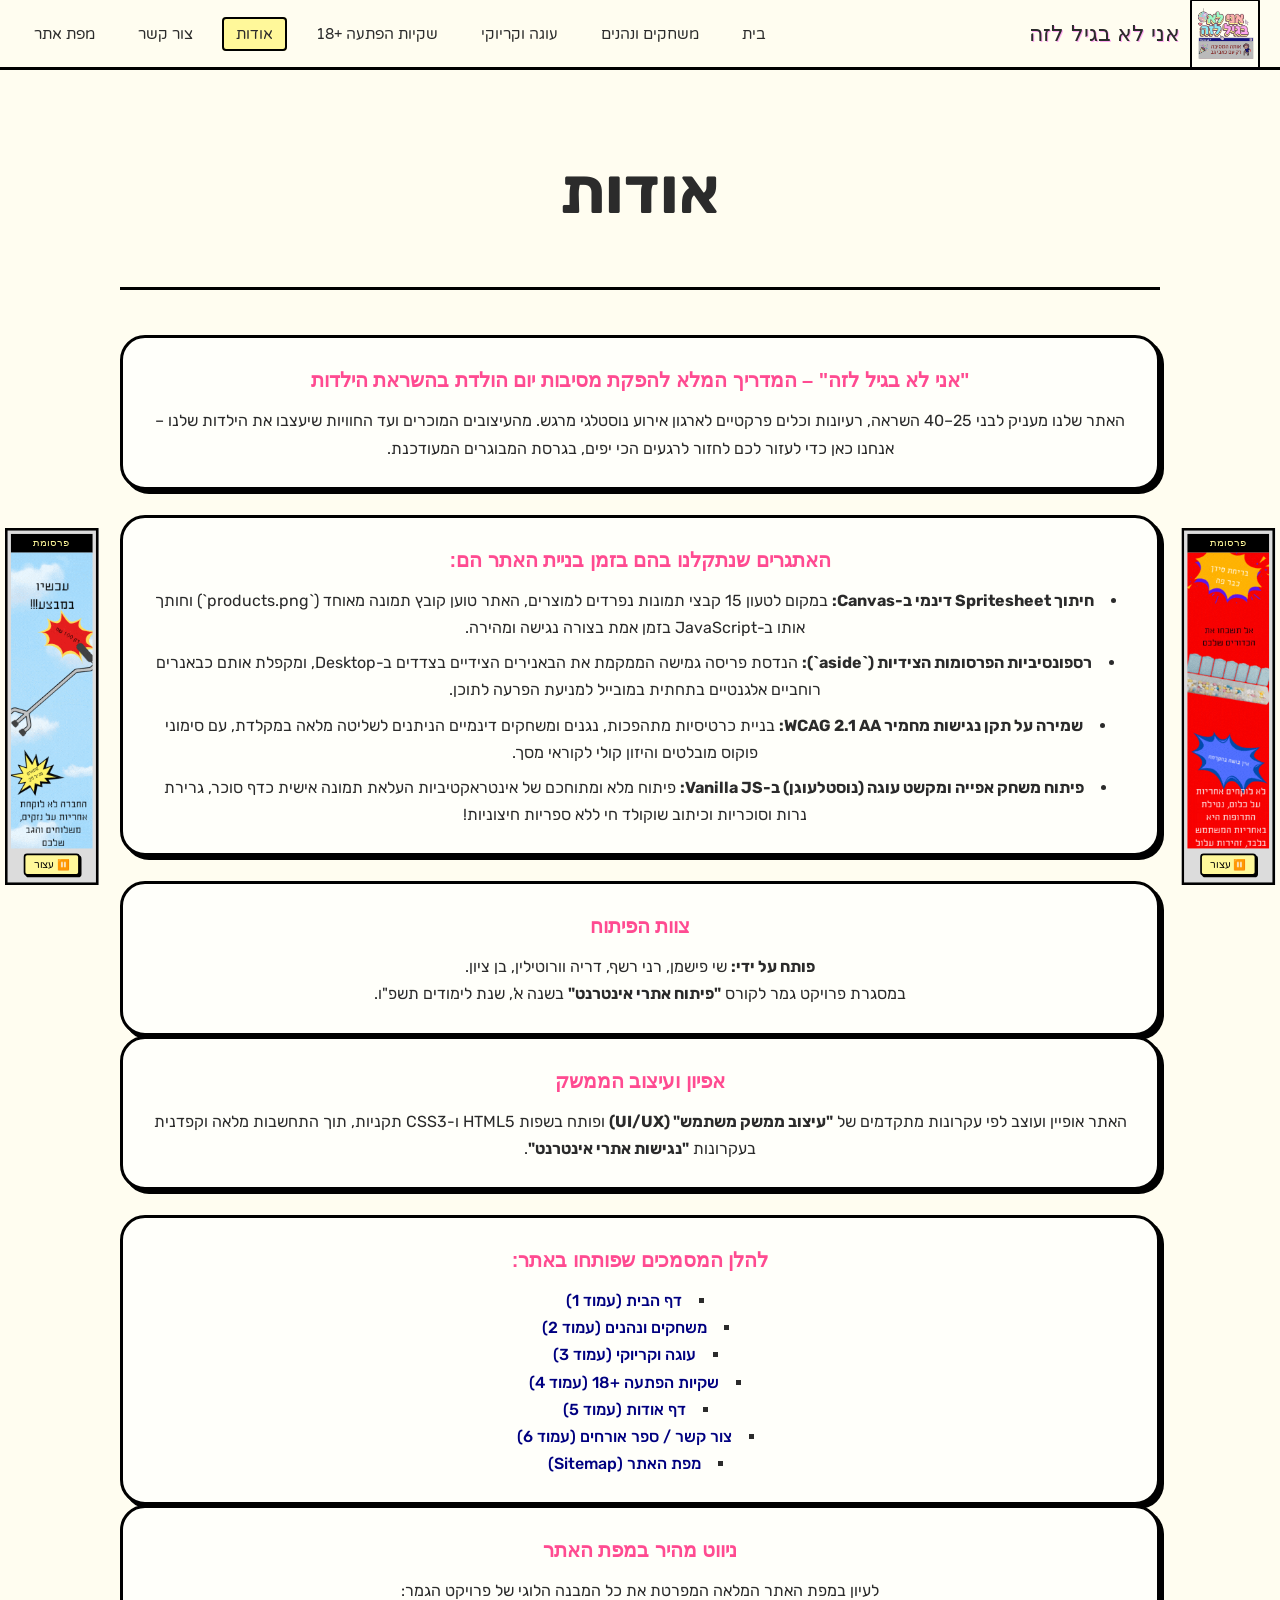
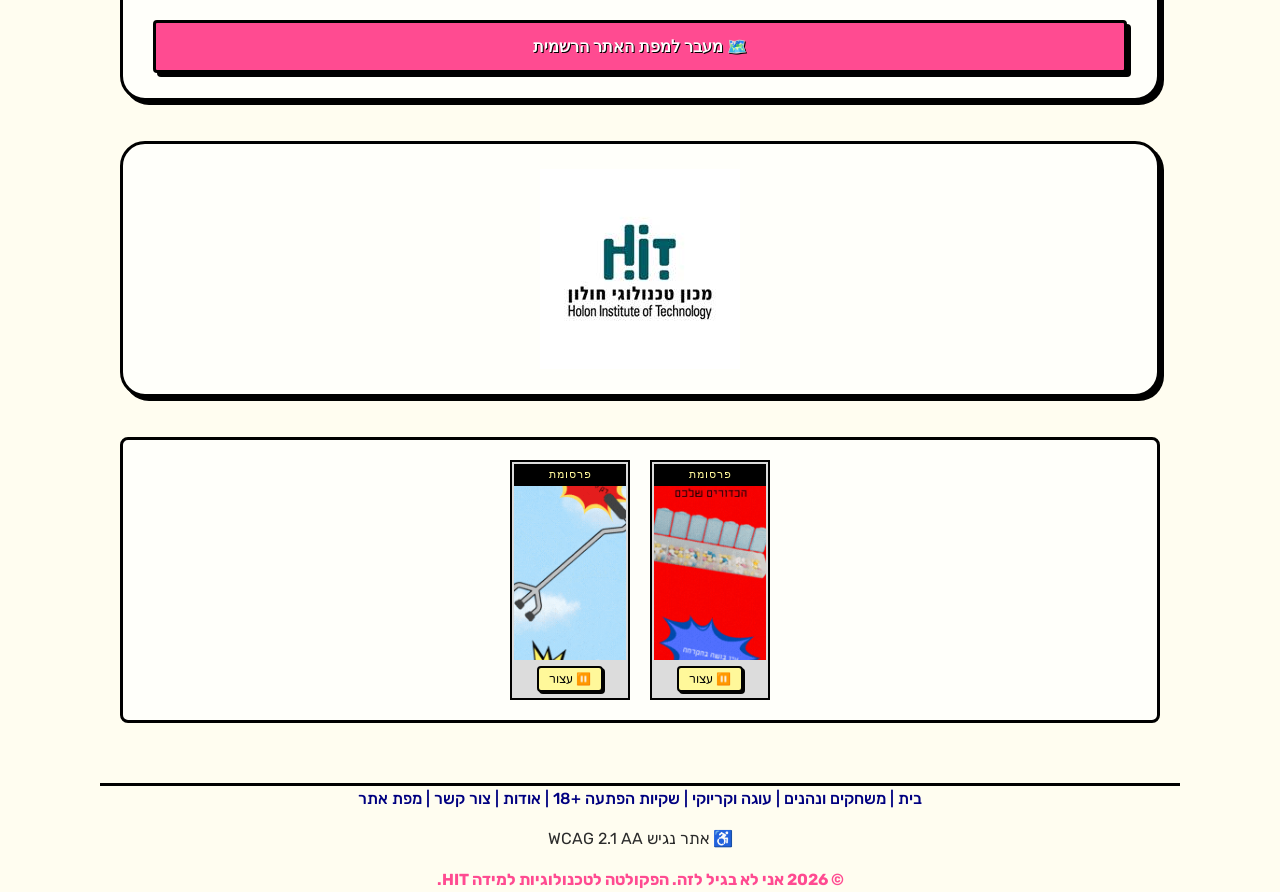
==== commit 8f9967e4: "new 30.05 18:08" ====
--- a/about.html
+++ b/about.html
@@ -98,15 +98,14 @@
   <main id="mainContent" class="main-content">
 
     <div class="section-title-container">
-      <span class="section-tag">פרטי הפרויקט</span>
       <h1>אודות</h1>
     </div>
 
     <!-- Card 1: Project Description -->
     <article class="about-bubble-card" aria-label="תיאור הפרויקט">
       <h3 class="about-card-title">"אני לא בגיל לזה" – המדריך המלא להפקת מסיבות יום הולדת בהשראת הילדות</h3>
-      <p>האתר שלנו מעניק לבני 25–40 השראה, רעיונות וכלים פרקטיים לארגון אירוע נוסטלגי מרגש. מהעיצובים המוכרים ועד
-        החוויות שיעצבו את הילדות שלנו – אנחנו כאן כדי לעזור לכם לחזור לרגעים הכי יפים, בגרסת המבוגרים המעודכנת.</p>
+      <span>האתר שלנו מעניק לבני 25–40 השראה, רעיונות וכלים פרקטיים לארגון אירוע נוסטלגי מרגש. מהעיצובים המוכרים ועד
+        החוויות שיעצבו את הילדות שלנו – אנחנו כאן כדי לעזור לכם לחזור לרגעים הכי יפים, בגרסת המבוגרים המעודכנת.</span>
     </article>
 
     <!-- Card 2: Academic Challenges Faced -->
@@ -129,16 +128,16 @@
       <!-- Developed By -->
       <article class="about-bubble-card" style="margin-bottom: 0;" aria-label="פיתוח וצוות">
         <h3 class="about-card-title">צוות הפיתוח</h3>
-        <p><strong>פותח על ידי:</strong> שי פישמן, רני רשף, דריה וורוטילין, בן ציון.</p>
-        <p style="margin-top: 8px;">במסגרת פרויקט גמר לקורס <strong>"פיתוח אתרי אינטרנט"</strong> בשנה א', שנת לימודים
-          תשפ"ו.</p>
+        <span><strong>פותח על ידי:</strong> שי פישמן, רני רשף, דריה וורוטילין, בן ציון.</span><br>
+        <span style="margin-top: 8px;">במסגרת פרויקט גמר לקורס <strong>"פיתוח אתרי אינטרנט"</strong> בשנה א', שנת לימודים
+          תשפ"ו.</span>
       </article>
 
       <!-- Design Methodology -->
       <article class="about-bubble-card" style="margin-bottom: 0;" aria-label="מתודולוגיית עיצוב">
         <h3 class="about-card-title">אפיון ועיצוב הממשק</h3>
-        <p>האתר אופיין ועוצב לפי עקרונות מתקדמים של <strong>"עיצוב ממשק משתמש" (UI/UX)</strong> ופותח בשפות HTML5 ו-CSS3
-          תקניות, תוך התחשבות מלאה וקפדנית בעקרונות <strong>"נגישות אתרי אינטרנט"</strong>.</p>
+        <span>האתר אופיין ועוצב לפי עקרונות מתקדמים של <strong>"עיצוב ממשק משתמש" (UI/UX)</strong> ופותח בשפות HTML5 ו-CSS3
+          תקניות, תוך התחשבות מלאה וקפדנית בעקרונות <strong>"נגישות אתרי אינטרנט"</strong>.</span>
       </article>
     </div>
 
@@ -163,17 +162,17 @@
         style="margin-bottom: 0; display: flex; flex-direction: column; justify-content: center; align-items: center; text-align: center;"
         aria-label="קישור למפת האתר">
         <h3 class="about-card-title">ניווט מהיר במפת האתר</h3>
-        <p style="margin-bottom: 15px;">לעיון במפת האתר המלאה המפרטת את כל המבנה הלוגי של פרויקט הגמר:</p>
+        <span style="margin-bottom: 15px;">לעיון במפת האתר המלאה המפרטת את כל המבנה הלוגי של פרויקט הגמר:</span>
         <a href="sitemap.html" class="retro-btn retro-btn-accent" style="width: 100%;">🗺️ מעבר למפת האתר הרשמית</a>
       </article>
     </div>
 
-    <!-- HIT Pixel Vector Logo -->
-    <div class="hit-pixel-logo-container" aria-label="לוגו הפקולטה לטכנולוגיות למידה HIT">
-      <div class="hit-pixel-logo">
-        <span>HIT</span> הפקולטה לטכנולוגיות למידה
-      </div>
-    </div>
+    <!-- HIT Logo -->
+    <div class="logo-HiT">
+      <img src="images/logoHIT.png" alt="לוגו מכון טכנולוגי חולון" class="hit-logo">
+    </div>
+   
+   
 
     <!-- Responsive Fallback Ads -->
     <div class="mobile-ads-container" aria-label="מדור פרסום">
@@ -190,39 +189,39 @@
   </main>
 
   <!-- ==========================================
-       4. Footer Section
-       ========================================== -->
+      4. Footer Section
+      ========================================== -->
   <footer class="site-footer">
+    <div class="footer-container">
+      <ul class="footer-nav">
+        <a href="index.html">בית | </a>
+        <a href="games.html">משחקים ונהנים | </a>
+        <a href="karaoke-cake.html">עוגה וקריוקי | </a>
+        <a href="goodie-bags.html">שקיות הפתעה +18 | </a>
+        <a href="about.html">אודות | </a>
+        <a href="contact.html">צור קשר | </a>
+        <a href="sitemap.html">מפת אתר </a>
+      </ul>
+
+      <div style="margin: 15px 0;">
+        <span class="accessibility-badge">♿ אתר נגיש WCAG 2.1 AA</span>
+      </div>
+
+      <p class="footer-text">© 2026 אני לא בגיל לזה. הפקולטה לטכנולוגיות למידה HIT.</p>
+    </div>
+
     <!-- ==========================================
        5. Accessible Windows 95 System Dialog (Modal)
        ========================================== -->
     <div class="retro-modal-overlay" id="retroModalOverlay" role="dialog" aria-modal="true"
-      aria-labelledby="modalTitleText">
+         aria-labelledby="modalTitleText">
       <div class="retro-modal">
         <div class="retro-titlebar">
           <div class="retro-window-title">
-            <span id="modalTitleText">מערכת אודות</span>
-            <span class="retro-window-icon"></span>
+            <span id="modalTitleText">מערכת משחקים</span>
+            <span class="retro-window-icon">🎲</span>
           </div>
           <button class="retro-control-btn modal-close-trigger" aria-label="סגור חלונית">✕</button>
-        </div>
-
-        <div class="footer-container">
-          <ul class="footer-nav">
-            <a href="index.html">בית | </a>
-            <a href="games.html">משחקים ונהנים | </a>
-            <a href="karaoke-cake.html">עוגה וקריוקי | </a>
-            <a href="goodie-bags.html">שקיות הפתעה +18 | </a>
-            <a href="about.html">אודות | </a>
-            <a href="contact.html">צור קשר | </a>
-            <a href="sitemap.html">מפת אתר </a>
-          </ul>
-
-          <div style="margin: 15px 0;">
-            <span class="accessibility-badge">♿ אתר נגיש WCAG 2.1 AA</span>
-          </div>
-
-          <p class="footer-text">© 2026 אני לא בגיל לזה. הפקולטה לטכנולוגיות למידה HIT.</p>
         </div>
 
         <div class="modal-body">
@@ -230,13 +229,13 @@
         </div>
         <div class="modal-footer">
           <button class="retro-btn modal-close-trigger" id="modalCloseBtn" style="padding: 5px 15px; font-size: 0.9rem;"
-            type="button">אישור</button>
+                  type="button">אישור</button>
         </div>
       </div>
     </div>
 
   </footer>
-
+  
   <!-- Core Script File -->
   <script src="script.js"></script>
 </body>
--- a/style.css
+++ b/style.css
@@ -64,7 +64,7 @@
 }
 
 body {
-  font-family: var(--font-main);
+  font-family: var(--font-main), serif;
   background-color: var(--bg-primary);
   color: var(--color-text);
   line-height: 1.6;
@@ -87,7 +87,7 @@
 h4,
 h5,
 h6 {
-  font-family: var(--font-heading);
+  font-family: var(--font-heading), serif;
   font-weight: 700;
   margin-bottom: 1rem;
 }
@@ -123,7 +123,7 @@
   border: 2px solid var(--color-border);
   padding: 10px 20px;
   z-index: 9999;
-  font-family: var(--font-pixel);
+  font-family: var(--font-pixel), serif;
   transition: top var(--transition-fast);
 }
 
@@ -145,7 +145,7 @@
 ::-webkit-scrollbar-thumb {
   background: var(--accent-gray);
   border: 2px solid var(--color-border);
-  box-shadow: inset 1.5px 1.5px 0px #fff, inset -1.5px -1.5px 0px var(--accent-gray-dark);
+  box-shadow: inset 1.5 px 1.5 px 0 px #fff, inset -1.5px -1.5px 0px var(--accent-gray-dark);
 }
 
 /* ==========================================
@@ -164,6 +164,7 @@
   margin: 0 auto;
   padding: 100px 20px 40px 20px;
   position: relative;
+  border-bottom: 3px solid var(--color-border);
 }
 
 /* Semantic aside elements for advertisements */
@@ -175,7 +176,7 @@
   height: 500px;
   z-index: 100;
   border: 3px solid var(--color-border);
-  box-shadow: 4px 4px 0px var(--color-border);
+  box-shadow: 4px 4px 0 px var(--color-border);
   background-color: var(--accent-gray);
   padding: 4px;
 }
@@ -198,7 +199,7 @@
 .ad-label {
   background-color: var(--color-border);
   color: var(--accent-yellow);
-  font-family: var(--font-pixel);
+  font-family: var(--font-pixel), serif;
   font-size: 0.7rem;
   text-align: center;
   padding: 2px 0;
@@ -228,7 +229,7 @@
   width: 120px;
   height: 240px;
   border: 2px solid var(--color-border);
-  box-shadow: 3px 3px 0px var(--color-border);
+  box-shadow: 3px 3px 0 px var(--color-border);
   background-color: var(--accent-gray);
   padding: 2px;
   display: flex;
@@ -281,7 +282,7 @@
 }
 
 .site-title {
-  font-family: var(--font-pixel);
+  font-family: var(--font-pixel), serif;
   font-size: 1.4rem;
   color: var(--color-text);
   text-shadow: 1px 1px 0 var(--accent-pink);
@@ -299,7 +300,7 @@
 }
 
 .nav-link {
-  font-family: var(--font-heading);
+  font-family: var(--font-heading), serif;
   font-size: 0.95rem;
   color: var(--color-text);
   padding: 6px 12px;
@@ -312,7 +313,7 @@
 .nav-link.active {
   background-color: var(--accent-yellow);
   border-color: var(--color-border);
-  box-shadow: 2px 2px 0px var(--color-border);
+  box-shadow: 2px 2px 0 px var(--color-border);
 }
 
 /* Mobile Nav Toggle Button */
@@ -321,7 +322,7 @@
   border: 2px solid var(--color-border);
   box-shadow: 2px 2px 0 var(--color-border);
   padding: 8px 12px;
-  font-family: var(--font-pixel);
+  font-family: var(--font-pixel), serif;
   font-size: 0.9rem;
   cursor: pointer;
   display: flex;
@@ -361,7 +362,7 @@
 }
 
 .mobile-nav-link {
-  font-family: var(--font-heading);
+  font-family: var(--font-heading), serif;
   font-size: 1.2rem;
   color: var(--color-text);
   display: block;
@@ -399,7 +400,7 @@
   display: flex;
   justify-content: space-between;
   align-items: center;
-  font-family: var(--font-pixel);
+  font-family: var(--font-pixel), serif;
   font-size: 0.9rem;
   border-bottom: 3px solid var(--color-border);
 }
@@ -462,7 +463,7 @@
   align-items: center;
   justify-content: center;
   gap: 8px;
-  font-family: var(--font-pixel);
+  font-family: var(--font-pixel), serif;
   font-weight: bold;
   font-size: 1rem;
   color: #000000;
@@ -517,7 +518,7 @@
 }
 
 .retro-wordart-title {
-  font-family: var(--font-pixel);
+  font-family: var(--font-pixel), serif;
   font-size: 3rem;
   font-weight: 900;
   text-transform: uppercase;
@@ -543,7 +544,7 @@
 }
 
 .hero-subtitle {
-  font-family: var(--font-pixel);
+  font-family: var(--font-pixel), serif;
   font-size: 1.4rem;
   color: var(--accent-magenta);
   margin-bottom: 10px;
@@ -658,7 +659,7 @@
 
 .section-tag {
   display: inline-block;
-  font-family: var(--font-pixel);
+  font-family: var(--font-pixel), serif;
   font-size: 0.9rem;
   background-color: var(--accent-magenta);
   color: #ffffff;
@@ -681,7 +682,7 @@
 }
 
 .games-subtitle {
-  font-family: var(--font-pixel);
+  font-family: var(--font-pixel), serif;
   color: var(--accent-dark-blue);
   font-size: 1.3rem;
   margin-bottom: 20px;
@@ -761,7 +762,7 @@
 }
 
 .flip-card-hint {
-  font-family: var(--font-pixel);
+  font-family: var(--font-pixel), serif;
   font-size: 0.8rem;
   color: var(--accent-magenta);
   margin-top: 10px;
@@ -791,7 +792,7 @@
   border-top: 1px dashed var(--color-border);
   padding-top: 8px;
   margin-top: 8px;
-  font-family: var(--font-pixel);
+  font-family: var(--font-pixel), serif;
   font-size: 0.75rem;
 }
 
@@ -824,7 +825,7 @@
 }
 
 .game-generator-title {
-  font-family: var(--font-pixel);
+  font-family: var(--font-pixel), serif;
   color: #000000;
   font-size: 1.6rem;
   text-shadow: 2px 2px 0 var(--accent-cyan);
@@ -885,7 +886,7 @@
   box-shadow: 4px 4px 0 var(--color-border);
   border-radius: 8px;
   padding: 20px;
-  font-family: var(--font-pixel);
+  font-family: var(--font-pixel), serif;
   font-size: 1.3rem;
   cursor: pointer;
   display: flex;
@@ -979,7 +980,7 @@
   direction: ltr;
   border: 2px solid var(--color-border);
   background-color: #ffffff;
-  box-shadow: inset 2.5px 2.5px 0px var(--accent-gray-dark), 1.5px 1.5px 0px #fff;
+  box-shadow: inset 2.5 px 2.5 px 0 px var(--accent-gray-dark), 1.5 px 1.5 px 0px #fff;
   padding: 8px;
 }
 
@@ -995,7 +996,7 @@
   align-items: center;
   padding: 8px 12px;
   margin-bottom: 6px;
-  font-family: var(--font-main);
+  font-family: var(--font-main), serif;
   font-size: 0.95rem;
   font-weight: 500;
   border: 2px solid transparent;
@@ -1030,7 +1031,7 @@
 }
 
 .song-item span:last-child {
-  font-family: var(--font-pixel);
+  font-family: var(--font-pixel), serif;
   font-size: 0.8rem;
   opacity: 0.8;
   white-space: nowrap;
@@ -1061,7 +1062,7 @@
   background-color: var(--accent-gray);
   padding: 8px 12px;
   cursor: pointer;
-  font-family: var(--font-pixel);
+  font-family: var(--font-pixel), serif;
   font-size: 0.85rem;
   border-radius: 4px;
 }
@@ -1212,7 +1213,7 @@
   bottom: 12px;
   left: 10px;
   right: 10px;
-  font-family: var(--font-pixel);
+  font-family: var(--font-pixel), serif ;
   font-size: 1.1rem;
   color: #3e2211;
   /* Chocolate brown text */
@@ -1275,7 +1276,7 @@
    10. About HIT Page & Vector Pixel HIT Logo
    ========================================== */
 .about-card-title {
-  font-family: var(--font-pixel);
+  font-family: var(--font-pixel), serif ;
   color: var(--accent-magenta);
   font-size: 1.25rem;
   margin-bottom: 10px;
@@ -1295,7 +1296,7 @@
   border: 4px solid var(--color-border);
   box-shadow: 4px 4px 0 var(--color-border);
   padding: 10px 20px;
-  font-family: var(--font-pixel);
+  font-family: var(--font-pixel), serif;
   font-size: 1.6rem;
   font-weight: bold;
   letter-spacing: 3px;
@@ -1571,7 +1572,7 @@
 }
 
 .path-title {
-  font-family: var(--font-pixel);
+  font-family: var(--font-pixel), serif;
   font-size: 1.4rem;
   color: var(--accent-dark-blue);
   margin-top: 10px;
@@ -1584,7 +1585,7 @@
 }
 
 .path-desc {
-  font-family: var(--font-main);
+  font-family: var(--font-main), serif;
   font-size: 1.05rem;
   line-height: 1.6;
   color: var(--color-text-muted);
@@ -1606,10 +1607,10 @@
 .pre-made-bags-title {
   text-align: center;
   margin-bottom: 35px;
-  font-family: var(--font-pixel);
+  font-family: var(--font-pixel), serif;
   color: var(--accent-dark-blue);
   font-size: 1.6rem;
-  text-shadow: 1.5px 1.5px 0px var(--accent-cyan);
+  text-shadow: 1.5px 1.5px 0 px var(--accent-cyan);
 }
 
 .pre-made-grid {
@@ -1648,7 +1649,7 @@
   background-color: var(--accent-dark-blue);
   color: #ffffff;
   padding: 10px 15px;
-  font-family: var(--font-pixel);
+  font-family: var(--font-pixel), serif;
   font-size: 1rem;
   font-weight: bold;
   border-bottom: 3px solid var(--color-border);
@@ -1731,7 +1732,7 @@
   text-align: center;
   grid-column: 1/-1;
   padding: 20px;
-  font-family: var(--font-pixel);
+  font-family: var(--font-pixel), serif;
 }
 
 #builderItemsCount {
@@ -1850,7 +1851,7 @@
 }
 
 .spot-popup-subtitle {
-  font-family: var(--font-pixel);
+  font-family: var(--font-pixel), serif;
   font-size: 0.95rem;
   color: var(--accent-magenta);
   display: block;
@@ -1946,7 +1947,7 @@
 
 /* Congrats message inside spot popup */
 .spot-popup-congrats {
-  font-family: var(--font-heading);
+  font-family: var(--font-heading), serif;
   font-size: 1.1rem;
   font-weight: 800;
   color: var(--accent-dark-blue);
@@ -2035,12 +2036,12 @@
   box-shadow: 4px 4px 0 var(--color-border);
   border-radius: 8px;
   padding: 20px;
-  background-color: var(--accent-gray);
+  background-color: var(--accent-yellow);
   margin-top: 10px;
 }
 
 .selection-panel-instructions {
-  font-family: var(--font-heading);
+  font-family: var(--font-heading), serif;
   font-size: 1rem;
   font-weight: bold;
   color: var(--color-text);
@@ -2058,8 +2059,8 @@
 .product-item-btn {
   border: 2px solid var(--color-border);
   box-shadow: 2px 2px 0 var(--color-border);
+  background-color: var(--bg-secondary);
   border-radius: 6px;
-  background-color: transparent; /* Seamless transparent background! */
   padding: 8px;
   display: flex;
   flex-direction: column;
@@ -2068,7 +2069,7 @@
   cursor: grab;
   transition: all var(--transition-fast);
   text-align: center;
-  font-family: var(--font-main);
+  font-family: var(--font-main), serif;
   font-size: 0.85rem;
   font-weight: 500;
   user-select: none;
@@ -2078,7 +2079,7 @@
   transform: translateY(-2px);
   box-shadow: 3px 3px 0 var(--color-border);
   border-color: var(--accent-magenta);
-  background-color: var(--accent-yellow);
+  background-color: var(--accent-cyan);
 }
 
 .product-item-btn:active {
@@ -2287,7 +2288,7 @@
 }
 
 .result-modal-title {
-  font-family: var(--font-pixel);
+  font-family: var(--font-pixel), serif;
   font-size: 1.2rem;
   color: #ffffff; /* Changed dark blue text to clean bright white! */
   text-shadow: 1.5px 1.5px 0 #000000; /* Added thick black shadow to be highly visible on blue background! */
@@ -2403,7 +2404,7 @@
 .detail-item-name {
   font-size: 0.95rem;
   color: var(--accent-dark-blue);
-  font-family: var(--font-heading);
+  font-family: var(--font-heading), serif;
   font-weight: bold;
 }
 
@@ -2538,7 +2539,7 @@
   display: block;
   padding: 4px 10px;
   font-size: 0.75rem;
-  font-family: var(--font-heading);
+  font-family: var(--font-heading), serif;
   background-color: var(--accent-yellow);
   border: 2px solid var(--color-border);
   box-shadow: 2px 2px 0 var(--color-border);
@@ -2585,7 +2586,7 @@
 }
 
 .ad-paused-text {
-  font-family: var(--font-heading);
+  font-family: var(--font-heading), serif;
   font-size: 0.85rem;
   font-weight: bold;
   color: var(--color-text);
@@ -2650,7 +2651,7 @@
   text-align: center;
   margin-top: -10px;
   margin-bottom: 30px;
-  font-family: var(--font-heading);
+  font-family: var(--font-heading), serif;
   font-weight: 500;
   line-height: 1.5;
 }
@@ -2664,7 +2665,7 @@
 
 /* Playful WordArt-style Title */
 .sitemap-main-title {
-  font-family: var(--font-pixel);
+  font-family: var(--font-pixel), serif;
   font-size: 3rem;
   color: var(--accent-dark-blue);
   text-shadow: 2px 2px 0 var(--accent-pink), 4px 4px 0 var(--color-border);
@@ -2676,7 +2677,7 @@
 /* Friendly Intro Sentence */
 .sitemap-intro {
   text-align: center;
-  font-family: var(--font-heading);
+  font-family: var(--font-heading), serif;
   font-size: 1.2rem;
   color: var(--color-text-muted);
   margin-bottom: 50px;
@@ -2708,7 +2709,7 @@
 .sitemap-col-title {
   background-color: var(--accent-dark-blue);
   color: #ffffff;
-  font-family: var(--font-heading);
+  font-family: var(--font-heading), serif;
   font-weight: bold;
   font-size: 1.05rem;
   padding: 4px 6px;
@@ -2757,7 +2758,7 @@
 
 /* Clean Text Links (Sitemap Items) */
 .sitemap-col-list li a {
-  font-family: var(--font-main);
+  font-family: var(--font-main), serif;
   font-size: 0.95rem;
   font-weight: bold;
   color: #000000;
@@ -2842,7 +2843,7 @@
   border: 2px solid var(--color-border);
   border-radius: 8px;
   padding: 8px 12px;
-  font-family: var(--font-pixel);
+  font-family: var(--font-pixel), serif;
   font-size: 1.1rem;
   color: var(--color-text);
   box-shadow: 2px 2px 0 var(--color-border);
@@ -2884,7 +2885,7 @@
 }
 
 .contact-form-title {
-  font-family: var(--font-pixel);
+  font-family: var(--font-pixel), serif;
   font-size: 1.8rem;
   color: var(--color-text);
   margin-bottom: 5px;
@@ -2892,7 +2893,7 @@
 }
 
 .contact-form-intro {
-  font-family: var(--font-heading);
+  font-family: var(--font-heading), serif;
   font-size: 1rem;
   margin-bottom: 5px;
 }
@@ -2918,7 +2919,7 @@
   border: 2px solid var(--color-border);
   border-radius: 4px;
   padding: 6px 12px;
-  font-family: var(--font-heading);
+  font-family: var(--font-heading), serif;
   font-weight: bold;
   color: #000000;
   box-shadow: 3px 3px 0 var(--color-border);
@@ -2934,7 +2935,7 @@
   border: 2px solid var(--color-border);
   padding: 10px;
   margin-bottom: 15px;
-  font-family: var(--font-main);
+  font-family: var(--font-main), serif;
   font-weight: bold;
   color: #000000;
   border-radius: 4px;
@@ -2952,7 +2953,7 @@
   border: 1px solid var(--color-border);
   padding: 4px 8px;
   margin-top: 5px;
-  font-family: var(--font-main);
+  font-family: var(--font-main), serif;
   font-size: 0.85rem;
   color: #cc0000;
   border-radius: 4px;
@@ -2975,7 +2976,7 @@
   padding: 8px 10px;
   border: 2px solid var(--color-border);
   border-radius: 4px;
-  font-family: var(--font-main);
+  font-family: var(--font-main), serif;
   background-color: #fff;
   transition: all var(--transition-fast);
 }
@@ -2995,8 +2996,24 @@
   .contact-form-layout {
     flex-direction: column-reverse; /* Stacks image below form, or column for image above */
   }
+
   .contact-form .form-row {
     flex-direction: column;
     gap: 0;
   }
 }
+  .logo-HiT
+  {
+      background: var(--bg-secondary);
+      border: 3px solid var(--color-border);
+      box-shadow: 4px 4px 0 var(--color-border);
+      border-radius: 25px;
+      padding: 25px 30px;
+      margin-bottom: 25px;
+      line-height: 1.7;
+}
+  .logo-HiT img{
+    display: block;
+    margin-left: auto;
+    margin-right: auto;
+  }
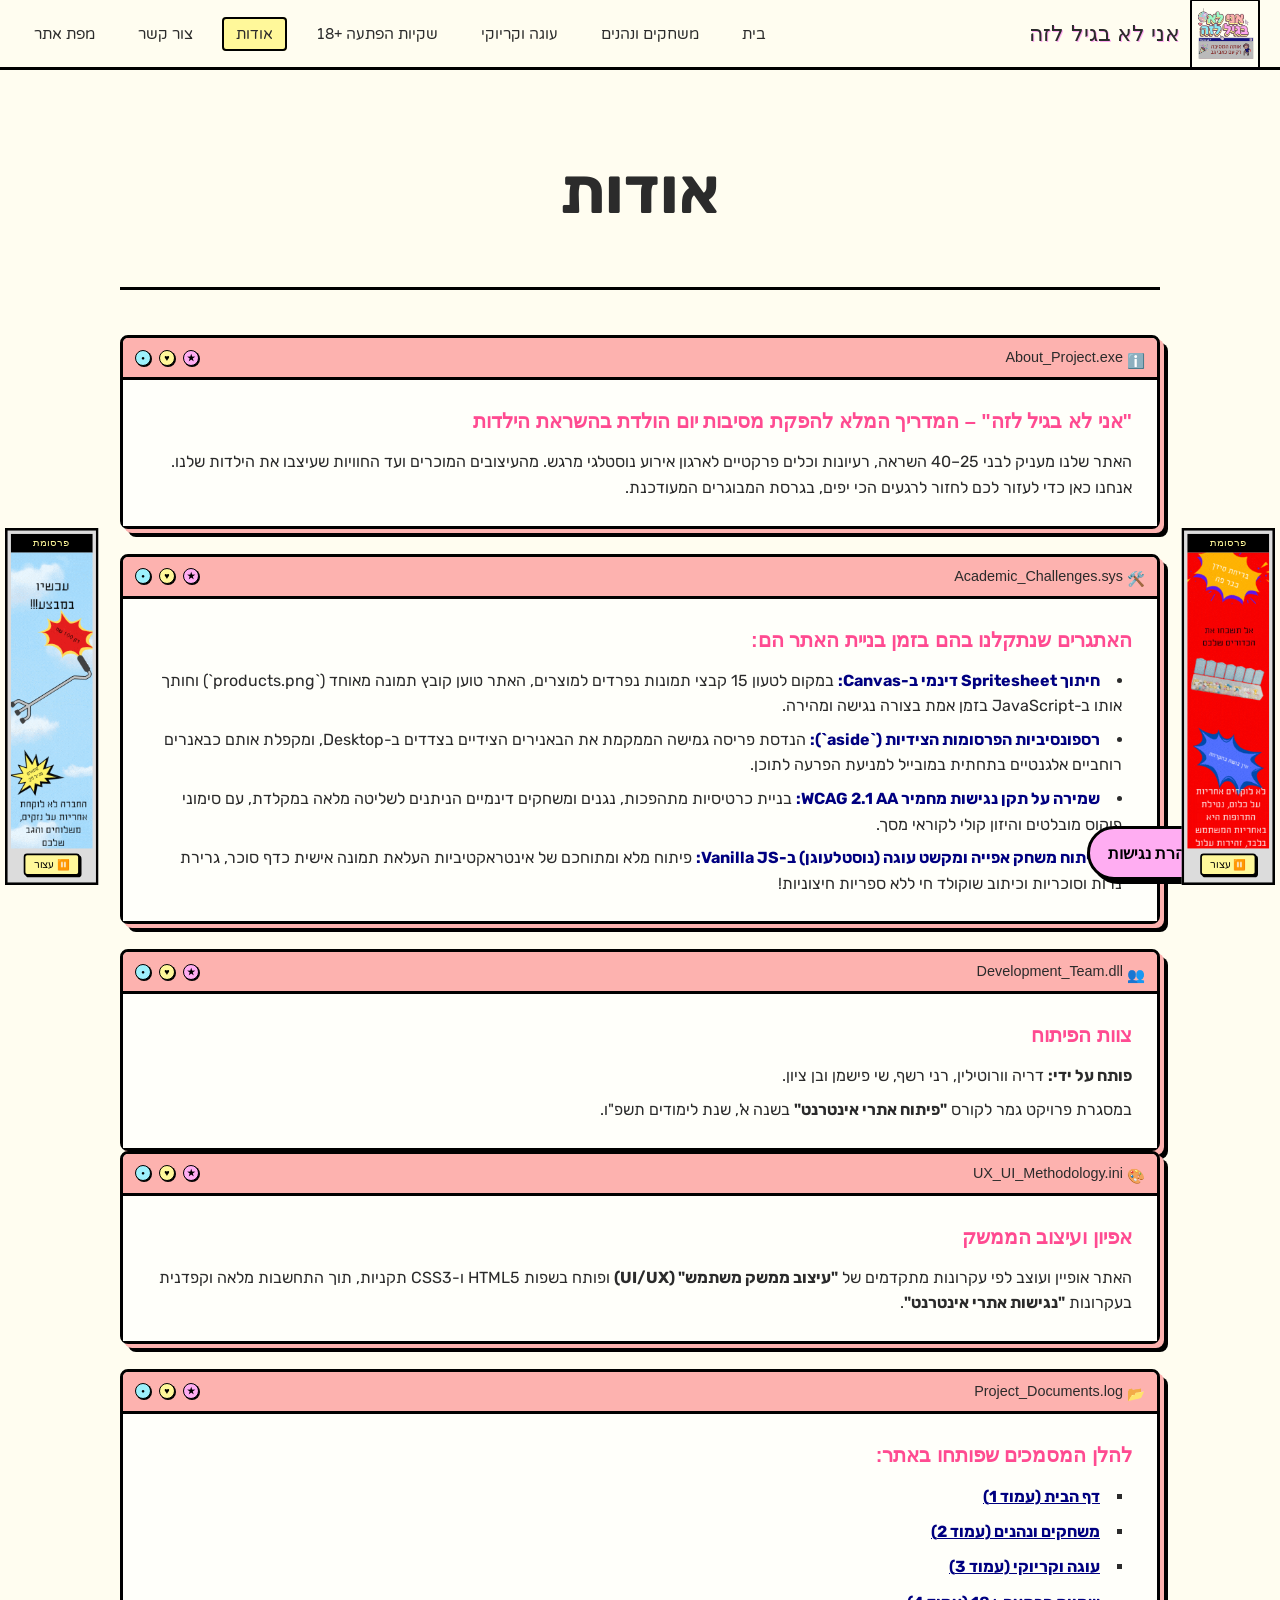
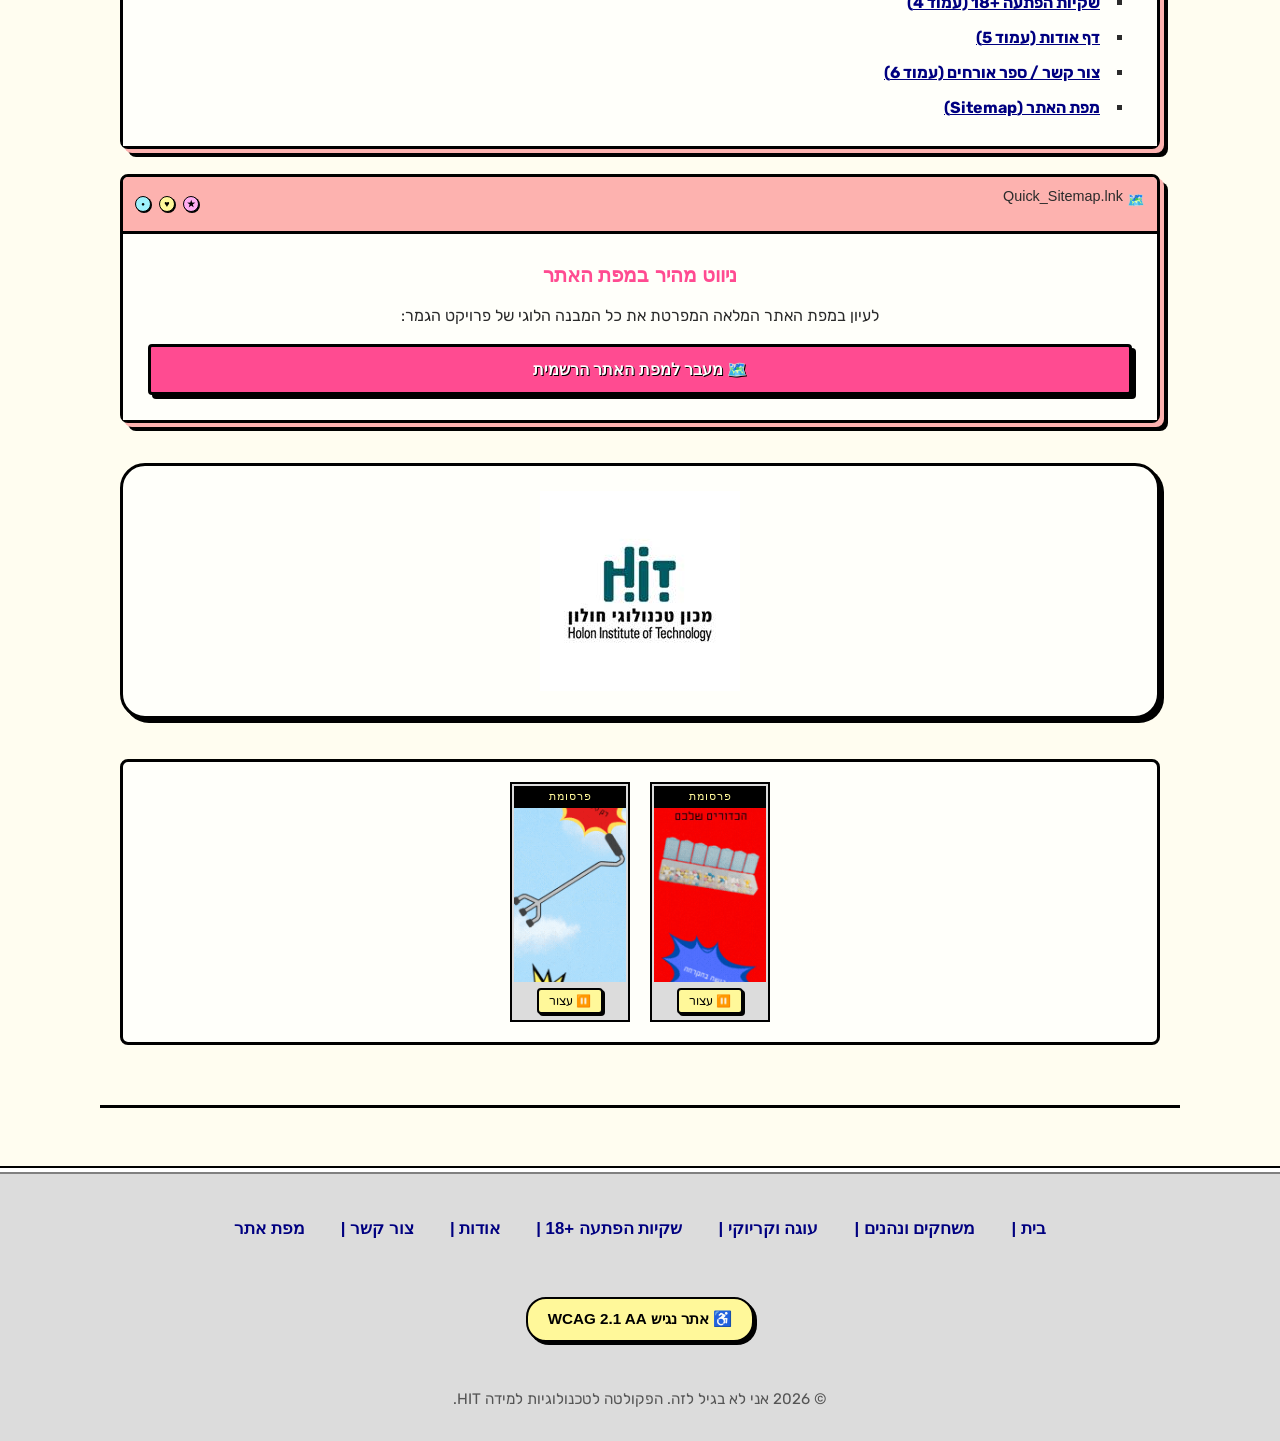
==== commit 2e48d163: "שי 30.5 21:02" ====
--- a/about.html
+++ b/about.html
@@ -10,20 +10,6 @@
 
   <!-- CSS Stylesheet -->
   <link rel="stylesheet" href="style.css">
-
-  <style>
-    /* Custom Styling for About Cards matching Page 5 Wireframe */
-    .about-bubble-card {
-      background: var(--bg-secondary);
-      border: 3px solid var(--color-border);
-      box-shadow: 4px 4px 0 var(--color-border);
-      border-radius: 25px;
-      /* Oval styled borders as shown in wireframe page 5 */
-      padding: 25px 30px;
-      margin-bottom: 25px;
-      line-height: 1.7;
-    }
-  </style>
 </head>
 
 <body id="aboutHITPage">
@@ -102,68 +88,137 @@
     </div>
 
     <!-- Card 1: Project Description -->
-    <article class="about-bubble-card" aria-label="תיאור הפרויקט">
-      <h3 class="about-card-title">"אני לא בגיל לזה" – המדריך המלא להפקת מסיבות יום הולדת בהשראת הילדות</h3>
-      <span>האתר שלנו מעניק לבני 25–40 השראה, רעיונות וכלים פרקטיים לארגון אירוע נוסטלגי מרגש. מהעיצובים המוכרים ועד
-        החוויות שיעצבו את הילדות שלנו – אנחנו כאן כדי לעזור לכם לחזור לרגעים הכי יפים, בגרסת המבוגרים המעודכנת.</span>
+    <article class="retro-window about-window" aria-label="תיאור הפרויקט">
+      <div class="retro-titlebar">
+        <div class="retro-window-title">
+          <span class="retro-window-icon">ℹ️</span>
+          <span>About_Project.exe</span>
+        </div>
+        <div class="retro-window-controls">
+          <button class="retro-control-btn" aria-label="מזער">_</button>
+          <button class="retro-control-btn" aria-label="הגדל">■</button>
+          <button class="retro-control-btn" onclick="this.closest('.retro-window').style.display='none'" aria-label="סגור">✕</button>
+        </div>
+      </div>
+      <div class="retro-window-content">
+        <h3 class="about-card-title">"אני לא בגיל לזה" – המדריך המלא להפקת מסיבות יום הולדת בהשראת הילדות</h3>
+        <span>האתר שלנו מעניק לבני 25–40 השראה, רעיונות וכלים פרקטיים לארגון אירוע נוסטלגי מרגש. מהעיצובים המוכרים ועד החוויות שעיצבו את הילדות שלנו. אנחנו כאן כדי לעזור לכם לחזור לרגעים הכי יפים, בגרסת המבוגרים המעודכנת.</span>
+      </div>
     </article>
 
     <!-- Card 2: Academic Challenges Faced -->
-    <article class="about-bubble-card" aria-label="אתגרים טכנולוגיים">
-      <h3 class="about-card-title">האתגרים שנתקלנו בהם בזמן בניית האתר הם:</h3>
-      <ul style="list-style-position: inside; padding-right: 10px; display: flex; flex-direction: column; gap: 8px;">
-        <li><strong>חיתוך Spritesheet דינמי ב-Canvas:</strong> במקום לטעון 15 קבצי תמונות נפרדים למוצרים, האתר טוען קובץ
-          תמונה מאוחד (`products.png`) וחותך אותו ב-JavaScript בזמן אמת בצורה נגישה ומהירה.</li>
-        <li><strong>רספונסיביות הפרסומות הצידיות (`aside`):</strong> הנדסת פריסה גמישה הממקמת את הבאנירים הצידיים בצדדים
-          ב-Desktop, ומקפלת אותם כבאנרים רוחביים אלגנטיים בתחתית במובייל למניעת הפרעה לתוכן.</li>
-        <li><strong>שמירה על תקן נגישות מחמיר WCAG 2.1 AA:</strong> בניית כרטיסיות מתהפכות, נגנים ומשחקים דינמיים
-          הניתנים לשליטה מלאה במקלדת, עם סימוני פוקוס מובלטים והיזון קולי לקוראי מסך.</li>
-        <li><strong>פיתוח משחק אפייה ומקשט עוגה (נוסטלעוגן) ב-Vanilla JS:</strong> פיתוח מלא ומתוחכם של אינטראקטיביות
-          העלאת תמונה אישית כדף סוכר, גרירת נרות וסוכריות וכיתוב שוקולד חי ללא ספריות חיצוניות!</li>
-      </ul>
+    <article class="retro-window about-window" aria-label="אתגרים טכנולוגיים">
+      <div class="retro-titlebar">
+        <div class="retro-window-title">
+          <span class="retro-window-icon">🛠️</span>
+          <span>Academic_Challenges.sys</span>
+        </div>
+        <div class="retro-window-controls">
+          <button class="retro-control-btn" aria-label="מזער">_</button>
+          <button class="retro-control-btn" aria-label="הגדל">■</button>
+          <button class="retro-control-btn" onclick="this.closest('.retro-window').style.display='none'" aria-label="סגור">✕</button>
+        </div>
+      </div>
+      <div class="retro-window-content">
+        <h3 class="about-card-title">האתגרים שנתקלנו בהם בזמן בניית האתר הם:</h3>
+        <ul>
+          <li><strong>חיתוך Spritesheet דינמי ב-Canvas:</strong> במקום לטעון 15 קבצי תמונות נפרדים למוצרים, האתר טוען קובץ תמונה מאוחד (`products.png`) וחותך אותו ב-JavaScript בזמן אמת בצורה נגישה ומהירה.</li>
+          <li><strong>רספונסיביות הפרסומות הצידיות (`aside`):</strong> הנדסת פריסה גמישה הממקמת את הבאנירים הצידיים בצדדים ב-Desktop, ומקפלת אותם כבאנרים רוחביים אלגנטיים בתחתית במובייל למניעת הפרעה לתוכן.</li>
+          <li><strong>שמירה על תקן נגישות מחמיר WCAG 2.1 AA:</strong> בניית כרטיסיות מתהפכות, נגנים ומשחקים דינמיים הניתנים לשליטה מלאה במקלדת, עם סימוני פוקוס מובלטים והיזון קולי לקוראי מסך.</li>
+          <li><strong>פיתוח משחק אפייה ומקשט עוגה (נוסטלעוגן) ב-Vanilla JS:</strong> פיתוח מלא ומתוחכם של אינטראקטיביות העלאת תמונה אישית כדף סוכר, גרירת נרות וסוכריות וכיתוב שוקולד חי ללא ספריות חיצוניות!</li>
+        </ul>
+      </div>
     </article>
 
     <!-- Row of Credits Cards (Side-by-side on tablet/desktop) -->
-    <div class="contact-faq-layout" style="margin-bottom: 25px;">
+    <div class="contact-faq-layout about-layout-row-medium">
       <!-- Developed By -->
-      <article class="about-bubble-card" style="margin-bottom: 0;" aria-label="פיתוח וצוות">
-        <h3 class="about-card-title">צוות הפיתוח</h3>
-        <span><strong>פותח על ידי:</strong> שי פישמן, רני רשף, דריה וורוטילין, בן ציון.</span><br>
-        <span style="margin-top: 8px;">במסגרת פרויקט גמר לקורס <strong>"פיתוח אתרי אינטרנט"</strong> בשנה א', שנת לימודים
-          תשפ"ו.</span>
+      <article class="retro-window about-window credit-window" aria-label="פיתוח וצוות">
+        <div class="retro-titlebar">
+          <div class="retro-window-title">
+            <span class="retro-window-icon">👥</span>
+            <span>Development_Team.dll</span>
+          </div>
+          <div class="retro-window-controls">
+            <button class="retro-control-btn" aria-label="מזער">_</button>
+            <button class="retro-control-btn" aria-label="הגדל">■</button>
+            <button class="retro-control-btn" onclick="this.closest('.retro-window').style.display='none'" aria-label="סגור">✕</button>
+          </div>
+        </div>
+        <div class="retro-window-content">
+          <h3 class="about-card-title">צוות הפיתוח</h3>
+          <span><strong>פותח על ידי:</strong> דריה וורוטילין, רני רשף, שי פישמן ובן ציון.</span><br>
+          <span class="subtitle">במסגרת פרויקט גמר לקורס <strong>"פיתוח אתרי אינטרנט"</strong> בשנה א', שנת לימודים תשפ"ו.</span>
+        </div>
       </article>
 
       <!-- Design Methodology -->
-      <article class="about-bubble-card" style="margin-bottom: 0;" aria-label="מתודולוגיית עיצוב">
-        <h3 class="about-card-title">אפיון ועיצוב הממשק</h3>
-        <span>האתר אופיין ועוצב לפי עקרונות מתקדמים של <strong>"עיצוב ממשק משתמש" (UI/UX)</strong> ופותח בשפות HTML5 ו-CSS3
-          תקניות, תוך התחשבות מלאה וקפדנית בעקרונות <strong>"נגישות אתרי אינטרנט"</strong>.</span>
+      <article class="retro-window about-window credit-window" aria-label="מתודולוגיית עיצוב">
+        <div class="retro-titlebar">
+          <div class="retro-window-title">
+            <span class="retro-window-icon">🎨</span>
+            <span>UX_UI_Methodology.ini</span>
+          </div>
+          <div class="retro-window-controls">
+            <button class="retro-control-btn" aria-label="מזער">_</button>
+            <button class="retro-control-btn" aria-label="הגדל">■</button>
+            <button class="retro-control-btn" onclick="this.closest('.retro-window').style.display='none'" aria-label="סגור">✕</button>
+          </div>
+        </div>
+        <div class="retro-window-content">
+          <h3 class="about-card-title">אפיון ועיצוב הממשק</h3>
+          <span>האתר אופיין ועוצב לפי עקרונות מתקדמים של <strong>"עיצוב ממשק משתמש" (UI/UX)</strong> ופותח בשפות HTML5 ו-CSS3 תקניות, תוך התחשבות מלאה וקפדנית בעקרונות <strong>"נגישות אתרי אינטרנט"</strong>.</span>
+        </div>
       </article>
     </div>
 
     <!-- Row of Documents and Sitemap links -->
-    <div class="contact-faq-layout" style="margin-bottom: 40px;">
+    <div class="contact-faq-layout about-layout-row-large">
       <!-- Developed Documents list -->
-      <article class="about-bubble-card" style="margin-bottom: 0;" aria-label="מסמכים שפותחו">
-        <h3 class="about-card-title">להלן המסמכים שפותחו באתר:</h3>
-        <ul style="list-style-type: square; list-style-position: inside; padding-right: 10px;">
-          <li><a href="index.html">דף הבית (עמוד 1)</a></li>
-          <li><a href="games.html">משחקים ונהנים (עמוד 2)</a></li>
-          <li><a href="karaoke-cake.html">עוגה וקריוקי (עמוד 3)</a></li>
-          <li><a href="goodie-bags.html">שקיות הפתעה +18 (עמוד 4)</a></li>
-          <li><a href="about.html">דף אודות (עמוד 5)</a></li>
-          <li><a href="contact.html">צור קשר / ספר אורחים (עמוד 6)</a></li>
-          <li><a href="sitemap.html">מפת האתר (Sitemap)</a></li>
-        </ul>
+      <article class="retro-window about-window" aria-label="מסמכים שפותחו">
+        <div class="retro-titlebar">
+          <div class="retro-window-title">
+            <span class="retro-window-icon">📂</span>
+            <span>Project_Documents.log</span>
+          </div>
+          <div class="retro-window-controls">
+            <button class="retro-control-btn" aria-label="מזער">_</button>
+            <button class="retro-control-btn" aria-label="הגדל">■</button>
+            <button class="retro-control-btn" onclick="this.closest('.retro-window').style.display='none'" aria-label="סגור">✕</button>
+          </div>
+        </div>
+        <div class="retro-window-content">
+          <h3 class="about-card-title">להלן המסמכים שפותחו באתר:</h3>
+          <ul class="about-sitemap-list">
+            <li><a href="index.html">דף הבית (עמוד 1)</a></li>
+            <li><a href="games.html">משחקים ונהנים (עמוד 2)</a></li>
+            <li><a href="karaoke-cake.html">עוגה וקריוקי (עמוד 3)</a></li>
+            <li><a href="goodie-bags.html">שקיות הפתעה +18 (עמוד 4)</a></li>
+            <li><a href="about.html">דף אודות (עמוד 5)</a></li>
+            <li><a href="contact.html">צור קשר / ספר אורחים (עמוד 6)</a></li>
+            <li><a href="sitemap.html">מפת האתר (Sitemap)</a></li>
+          </ul>
+        </div>
       </article>
 
       <!-- Sitemap Link -->
-      <article class="about-bubble-card"
-        style="margin-bottom: 0; display: flex; flex-direction: column; justify-content: center; align-items: center; text-align: center;"
-        aria-label="קישור למפת האתר">
-        <h3 class="about-card-title">ניווט מהיר במפת האתר</h3>
-        <span style="margin-bottom: 15px;">לעיון במפת האתר המלאה המפרטת את כל המבנה הלוגי של פרויקט הגמר:</span>
-        <a href="sitemap.html" class="retro-btn retro-btn-accent" style="width: 100%;">🗺️ מעבר למפת האתר הרשמית</a>
+      <article class="retro-window about-window sitemap-window" aria-label="קישור למפת האתר">
+        <div class="retro-titlebar">
+          <div class="retro-window-title">
+            <span class="retro-window-icon">🗺️</span>
+            <span>Quick_Sitemap.lnk</span>
+          </div>
+          <div class="retro-window-controls">
+            <button class="retro-control-btn" aria-label="מזער">_</button>
+            <button class="retro-control-btn" aria-label="הגדל">■</button>
+            <button class="retro-control-btn" onclick="this.closest('.retro-window').style.display='none'" aria-label="סגור">✕</button>
+          </div>
+        </div>
+        <div class="retro-window-content">
+          <h3 class="about-card-title">ניווט מהיר במפת האתר</h3>
+          <span>לעיון במפת האתר המלאה המפרטת את כל המבנה הלוגי של פרויקט הגמר:</span>
+          <a href="sitemap.html" class="retro-btn retro-btn-accent">🗺️ מעבר למפת האתר הרשמית</a>
+        </div>
       </article>
     </div>
 
@@ -178,7 +233,7 @@
     <div class="mobile-ads-container" aria-label="מדור פרסום">
       <div class="mobile-ad-card">
         <div class="ad-label">פרסומת</div>
-        <img src="images/comm1.gif" alt="באנר פרסומת מונפש - קופסת כדורים">
+        <img src="images/comm1.gif" alt="באנר פרסומת מונפש - קופסת כדורים מחולקת">
       </div>
       <div class="mobile-ad-card">
         <div class="ad-label">פרסומת</div>
@@ -203,7 +258,7 @@
         <a href="sitemap.html">מפת אתר </a>
       </ul>
 
-      <div style="margin: 15px 0;">
+      <div class="footer-badge-wrapper">
         <span class="accessibility-badge">♿ אתר נגיש WCAG 2.1 AA</span>
       </div>
 
@@ -228,7 +283,7 @@
           <div class="modal-message" id="modalBodyText">הודעה.</div>
         </div>
         <div class="modal-footer">
-          <button class="retro-btn modal-close-trigger" id="modalCloseBtn" style="padding: 5px 15px; font-size: 0.9rem;"
+          <button class="retro-btn modal-close-trigger modal-close-trigger-btn" id="modalCloseBtn"
                   type="button">אישור</button>
         </div>
       </div>
--- a/style.css
+++ b/style.css
@@ -37,6 +37,10 @@
   /* Windows 95 active title bar blue */
   --accent-magenta: #FF4B91;
   /* Vibrant magenta/pink */
+  --accent-titlebar-bg: #FDB2AF;
+  /* Soft pink/peach for custom retro windows */
+  --accent-titlebar-text: #000000;
+  /* High contrast black for accessible titlebar text */
 
   /* Fonts */
   --font-main: 'Rubik', sans-serif;
@@ -61,6 +65,16 @@
 html {
   scroll-behavior: smooth;
   font-size: 16px;
+}
+
+/* Custom Retro Pixel Cursor */
+html, body {
+  cursor: url('data:image/svg+xml;utf8,<svg xmlns="http://www.w3.org/2000/svg" width="32" height="32" viewBox="0 0 32 32"><path d="M6,2 L6,25 L12,19 L17,29 L21,27 L16,17 L22,17 Z" fill="%23ffffff" stroke="%23000000" stroke-width="2" stroke-linejoin="miter"/></svg>'), auto;
+}
+
+/* Classic pointing hand cursor for all interactive elements */
+a, button, input[type="submit"], input[type="button"], select, textarea, [role="button"], [onclick], .song-item, .flip-card, .quick-nav-card, .faq-question, .mobile-nav-toggle, .color-circle, .ad-pause-btn {
+  cursor: pointer !important;
 }
 
 body {
@@ -387,15 +401,15 @@
 .retro-window {
   background-color: var(--accent-gray);
   border: 3px solid var(--color-border);
-  box-shadow: 5px 5px 0 var(--color-border);
+  box-shadow: 4px 4px 0 var(--accent-titlebar-bg), 8px 8px 0 var(--color-border);
   margin-bottom: 40px;
   position: relative;
-  border-radius: 4px;
+  border-radius: 8px;
 }
 
 .retro-titlebar {
-  background-color: var(--accent-dark-blue);
-  color: #ffffff;
+  background-color: var(--accent-titlebar-bg);
+  color: var(--accent-titlebar-text);
   padding: 8px 12px;
   display: flex;
   justify-content: space-between;
@@ -403,6 +417,8 @@
   font-family: var(--font-pixel), serif;
   font-size: 0.9rem;
   border-bottom: 3px solid var(--color-border);
+  border-top-left-radius: 5px;
+  border-top-right-radius: 5px;
 }
 
 .retro-window-title {
@@ -419,31 +435,99 @@
 
 .retro-window-controls {
   display: flex;
-  gap: 4px;
+  gap: 8px; /* Extra space for beautiful layout */
+  align-items: center;
 }
 
 .retro-control-btn {
-  width: 18px;
-  height: 18px;
-  background-color: var(--accent-gray);
-  border: 1px solid #ffffff;
-  border-right-color: #555555;
-  border-bottom-color: #555555;
-  font-size: 0.7rem;
-  font-weight: bold;
-  color: #000000;
-  display: flex;
-  align-items: center;
-  justify-content: center;
-  cursor: pointer;
-  padding-bottom: 2px;
-}
-
-.retro-control-btn:active {
-  border: 1px solid #555555;
-  border-right-color: #ffffff;
-  border-bottom-color: #ffffff;
-  padding: 1px 0 0 1px;
+  width: 16px !important;
+  height: 16px !important;
+  border-radius: 50% !important; /* Rounded candy badge */
+  border: 1.5px solid var(--color-border) !important;
+  font-size: 0 !important; /* Hide original text like _, ■, ✕ */
+  color: transparent !important;
+  cursor: default !important; /* Non-clickable by default */
+  pointer-events: none !important; /* Block mouse interactions by default */
+  box-shadow: 1px 1px 0 var(--color-border) !important;
+  padding: 0 !important;
+  display: flex !important;
+  align-items: center !important;
+  justify-content: center !important;
+  position: relative !important;
+  transition: all var(--transition-fast) !important;
+}
+
+/* Add the retro character inside the button */
+.retro-control-btn::after {
+  position: absolute !important;
+  top: 50% !important;
+  left: 50% !important;
+  transform: translate(-50%, -50%) !important;
+  font-family: var(--font-pixel), Courier, monospace !important;
+  font-weight: bold !important;
+  display: flex !important;
+  align-items: center !important;
+  justify-content: center !important;
+  line-height: 1 !important;
+}
+
+/* Style each non-clickable button with retro-simple symbols and custom pastel backgrounds */
+.retro-window-controls .retro-control-btn:nth-child(1) {
+  background-color: var(--accent-pink) !important;
+}
+.retro-window-controls .retro-control-btn:nth-child(1)::after {
+  content: "★" !important; /* Retro simple star */
+  color: #000000 !important;
+  font-size: 9px !important;
+}
+
+.retro-window-controls .retro-control-btn:nth-child(2) {
+  background-color: var(--accent-yellow) !important;
+}
+.retro-window-controls .retro-control-btn:nth-child(2)::after {
+  content: "♥" !important; /* Retro simple heart */
+  color: #000000 !important;
+  font-size: 9px !important;
+}
+
+.retro-window-controls .retro-control-btn:nth-child(3) {
+  background-color: var(--accent-cyan) !important;
+}
+.retro-window-controls .retro-control-btn:nth-child(3)::after {
+  content: "●" !important; /* Retro simple dot */
+  color: #000000 !important;
+  font-size: 6px !important;
+}
+
+/* Allow clickability for active close buttons in about page cards and modals so they can still be closed/clicked */
+.retro-control-btn[onclick],
+.retro-control-btn.modal-close-trigger {
+  pointer-events: auto !important;
+  cursor: pointer !important;
+  background-color: var(--accent-magenta) !important; /* Bold magenta background */
+}
+
+/* Active close button shows the bold black retro X */
+.retro-control-btn[onclick]::after,
+.retro-control-btn.modal-close-trigger::after {
+  content: "✕" !important;
+  font-size: 10px !important;
+  font-weight: 900 !important;
+  color: #000000 !important;
+}
+
+/* Beautiful micro-animations for active buttons! */
+.retro-control-btn[onclick]:hover,
+.retro-control-btn.modal-close-trigger:hover {
+  background-color: #ff0055 !important;
+  transform: scale(1.15) !important;
+  box-shadow: 1.5px 1.5px 0 var(--color-border) !important;
+}
+
+.retro-control-btn[onclick]:active,
+.retro-control-btn.modal-close-trigger:active {
+  transform: scale(0.95) !important;
+  box-shadow: 0px 0px 0 var(--color-border) !important;
 }
 
 .retro-window-content {
@@ -507,6 +591,9 @@
   text-shadow: none;
 }
 
+/* ==========================================================================
+   דף הבית (index.html) - WordArt, Hero & Quick Navigation
+   ========================================================================== */
 /* ==========================================
    6. WordArt Style Title & Speeches
    ========================================== */
@@ -637,8 +724,106 @@
   transform: scale(1.15) rotate(5deg);
 }
 
+/* Home Page specific paragraph color */
+#homePage p {
+  color: var(--accent-dark-blue) !important;
+}
+
+/* סגנונות ספציפיים שהוצאו מדף הבית index.html */
+.welcome-window {
+  margin-top: 10px;
+}
+.welcome-content {
+  text-align: center;
+}
+.welcome-logo {
+  max-width: 240px;
+  margin: 0 auto 20px auto;
+  border-radius: 8px;
+  box-shadow: 3px 3px 0 var(--color-border);
+  border: 2px solid var(--color-border);
+}
+.welcome-text {
+  font-size: 1.15rem;
+  margin-bottom: 25px;
+}
+#retroVideoWindow {
+  margin-top: 25px;
+  margin-bottom: 25px;
+}
+.video-content {
+  text-align: center;
+  padding: 25px;
+}
+.retro-video {
+  width: 100%;
+  height: auto;
+  display: block;
+}
+.video-desc-lead {
+  margin-bottom: 12px;
+  font-weight: bold;
+  color: var(--accent-dark-blue);
+}
+.video-desc-p {
+  margin-bottom: 12px;
+}
+.video-desc-p-last {
+  margin-bottom: 0;
+}
+.quick-nav-section {
+  margin-bottom: 40px;
+}
+.quick-nav-card p {
+  font-size: 0.9rem;
+  margin-top: 8px;
+}
+
+/* התראת כניסה (גיל וגב) בדף הבית */
+#entryWarningModalOverlay .retro-modal {
+  max-width: 480px;
+}
+#entryWarningModalOverlay .retro-titlebar {
+  background-color: var(--accent-magenta);
+}
+#entryWarningModalOverlay .modal-body {
+  padding: 30px 20px;
+}
+#entryWarningModalOverlay .modal-body p {
+  font-family: var(--font-pixel);
+  font-size: 1.35rem;
+  line-height: 1.6;
+  color: var(--color-text);
+  margin-bottom: 20px;
+  font-weight: bold;
+}
+.warning-buttons-container {
+  display: flex;
+  gap: 15px;
+  justify-content: center;
+  margin-top: 15px;
+}
+.warning-buttons-container .retro-btn {
+  flex-grow: 1;
+}
+
+/* סגנונות כלליים שהוצאו מהפוטר והחלוניות */
+.footer-badge-wrapper {
+  margin: 15px 0;
+}
+.modal-close-trigger-btn {
+  padding: 5px 15px;
+  font-size: 0.9rem;
+}
+
+/* ==========================================================================
+   עמוד משחקים ונהנים (games.html) - Games Grid & Flipping Cards
+   ========================================================================== */
+/* ==========================================================================
+   עמוד עוגה וקריוקי (karaoke-cake.html) - Baking & Decoration Simulator
+   ========================================================================== */
 /* ==========================================
-   7. Games Page & Flipping Cards
+   9. Cake Page Specific Styles
    ========================================== */
 .section-title-container {
   text-align: center;
@@ -832,6 +1017,26 @@
   margin-bottom: 15px;
 }
 
+/* סגנונות ספציפיים שהוצאו מדף משחקים games.html */
+.games-intro {
+  font-size: 1.1rem;
+  max-width: 800px;
+  margin: 0 auto;
+}
+.back-pain-warning-safe {
+  color: var(--accent-dark-blue) !important;
+}
+.generator-intro {
+  font-size: 1.05rem;
+  color: #000;
+  margin-bottom: 20px;
+  font-weight: 500;
+}
+#btnDrawGame {
+  font-size: 1.15rem;
+  padding: 12px 28px;
+}
+
 /* ==========================================
    8. Karaoke & Cake Section (Vintage CRT & Mix/Decor)
    ========================================== */
@@ -850,6 +1055,129 @@
   flex: 1 1 350px;
   max-width: 480px;
   width: 100%;
+}
+
+/* סגנונות ספציפיים שהוצאו מדף עוגה וקריוקי karaoke-cake.html */
+#tabToKaraoke {
+  background-color: var(--accent-cyan) !important;
+}
+#tabToCake {
+  background-color: var(--accent-pink) !important;
+}
+.choice-tab-btn span {
+  font-size: 5rem !important;
+}
+.karaoke-intro {
+  margin-bottom: 25px !important;
+  font-size: 1.05rem !important;
+}
+.karaoke-column {
+  max-height: 380px !important;
+}
+.song-list-container ul {
+  list-style: none !important;
+}
+.recipe-meta-row {
+  display: flex !important;
+  gap: 8px !important;
+  flex-wrap: wrap !important;
+  margin-bottom: 20px !important;
+}
+.section-tag.tag-difficulty {
+  background-color: var(--accent-purple) !important;
+}
+.section-tag.tag-prep {
+  background-color: var(--accent-cyan) !important;
+  color: #000 !important;
+}
+.section-tag.tag-bake {
+  background-color: var(--accent-green) !important;
+  color: #000 !important;
+}
+.section-tag.tag-servings {
+  background-color: var(--accent-coral) !important;
+  color: #000 !important;
+}
+.recipe-ingredients-grid h5 {
+  color: var(--accent-magenta) !important;
+}
+.recipe-steps h5 {
+  margin-bottom: 10px !important;
+  font-family: var(--font-heading) !important;
+}
+.cake-decorator-title {
+  font-family: var(--font-pixel) !important;
+  color: var(--accent-dark-blue) !important;
+  font-size: 1.5rem !important;
+  text-align: center !important;
+  margin-bottom: 10px !important;
+}
+.decorator-form-group {
+  background: var(--accent-gray) !important;
+  padding: 15px !important;
+  border: 2px solid var(--color-border) !important;
+  border-radius: 4px !important;
+}
+.decorator-form-group.flex-row {
+  display: flex !important;
+  gap: 10px !important;
+}
+.pixel-font {
+  font-family: var(--font-pixel) !important;
+}
+.sugar-upload-btn {
+  margin-top: 8px !important;
+  width: 100% !important;
+  font-size: 0.9rem !important;
+}
+.hidden-input {
+  display: none !important;
+}
+.color-circles-picker.margin-top {
+  margin-top: 8px !important;
+}
+.color-circle[data-color="var(--accent-pink)"] { background-color: var(--accent-pink) !important; }
+.color-circle[data-color="#583319"] { background-color: #583319 !important; }
+.color-circle[data-color="var(--accent-green)"] { background-color: var(--accent-green) !important; }
+.color-circle[data-color="var(--accent-cyan)"] { background-color: var(--accent-cyan) !important; }
+.color-circle[data-color="var(--accent-yellow)"] { background-color: var(--accent-yellow) !important; }
+
+.decorator-form-group.flex-row .retro-btn {
+  flex-grow: 1 !important;
+  font-size: 0.85rem !important;
+}
+#cakeIcingInput {
+  margin-top: 6px !important;
+}
+.decorator-action-row {
+  display: flex !important;
+  gap: 10px !important;
+  margin-top: 10px !important;
+}
+.decor-btn-save {
+  flex-grow: 2 !important;
+}
+.decor-btn-clear {
+  flex-grow: 1 !important;
+  background-color: var(--accent-coral) !important;
+}
+.sugar-sheet-overlay span {
+  font-size: 0.7rem !important;
+  color: var(--color-text-muted) !important;
+  font-family: var(--font-pixel) !important;
+  text-align: center !important;
+  padding: 10px !important;
+}
+.cake-footer-nav {
+  text-align: center !important;
+  margin-top: 40px !important;
+  border-top: 2.5px dashed var(--color-border) !important;
+  padding-top: 20px !important;
+}
+.cake-footer-nav p {
+  font-weight: 500 !important;
+  font-size: x-large !important;
+  margin-bottom: 15px !important;
 }
 
 .recipe-columns {
@@ -1017,10 +1345,11 @@
 }
 
 .song-item.active {
-  background-color: var(--accent-dark-blue);
-  color: #ffffff;
+  background-color: var(--accent-titlebar-bg);
+  color: var(--accent-titlebar-text);
   border: 2px solid var(--color-border);
   box-shadow: 2px 2px 0 var(--color-border);
+  font-weight: bold;
 }
 
 .song-item span:first-child {
@@ -1291,8 +1620,8 @@
 }
 
 .hit-pixel-logo {
-  background-color: var(--accent-dark-blue);
-  color: #ffffff;
+  background-color: var(--accent-titlebar-bg);
+  color: var(--accent-titlebar-text);
   border: 4px solid var(--color-border);
   box-shadow: 4px 4px 0 var(--color-border);
   padding: 10px 20px;
@@ -1465,6 +1794,9 @@
 
 }
 
+/* ==========================================================================
+   עמוד שקיות הפתעה +18 (goodie-bags.html) - Path selector & Custom Builder
+   ========================================================================== */
 /* ==========================================
    13. Goodie Bags Page Specific Clean Styles
    ========================================== */
@@ -1631,7 +1963,7 @@
 .pre-made-card {
   background-color: var(--bg-secondary);
   border: 3px solid var(--color-border);
-  box-shadow: 5px 5px 0 var(--color-border);
+  box-shadow: 4px 4px 0 var(--accent-titlebar-bg), 8px 8px 0 var(--color-border);
   border-radius: 8px;
   overflow: hidden;
   display: flex;
@@ -1646,19 +1978,20 @@
 }
 
 .pre-made-card-header {
-  background-color: var(--accent-dark-blue);
-  color: #ffffff;
+  background-color: var(--accent-titlebar-bg);
+  color: var(--accent-titlebar-text);
   padding: 10px 15px;
   font-family: var(--font-pixel), serif;
   font-size: 1rem;
   font-weight: bold;
   border-bottom: 3px solid var(--color-border);
   text-align: right;
-  transition: background-color var(--transition-fast);
+  transition: all var(--transition-fast);
 }
 
 .pre-made-card:hover .pre-made-card-header {
   background-color: var(--accent-magenta);
+  color: #ffffff;
 }
 
 .pre-made-card-body {
@@ -2656,11 +2989,20 @@
   line-height: 1.5;
 }
 
+/* ==========================================================================
+   עמוד מפת אתר (sitemap.html) - Sitemap Layout & Grid
+   ========================================================================== */
 /* Sitemap section */
 .sitemap-new-container {
   max-width: 1100px;
   margin: 0 auto;
   padding: 40px 20px;
+}
+.sitemap-footer-nav {
+  text-align: center !important;
+  margin-top: 50px !important;
+  padding-top: 20px !important;
+  border-top: 2px dashed var(--color-border) !important;
 }
 
 /* Playful WordArt-style Title */
@@ -2693,12 +3035,10 @@
 
 /* Playful Windows 95 Dialog Cards */
 .sitemap-column {
-  background-color: var(--accent-gray); /* Classic Windows Gray */
-  border: 2px solid #ffffff;
-  border-right-color: #000000;
-  border-bottom-color: #000000;
-  box-shadow: inset 1px 1px 0 #dfdfdf, inset -1px -1px 0 #808080, 4px 4px 0 rgba(0,0,0,0.2);
-  border-radius: 0; /* Square corners */
+  background-color: var(--accent-gray);
+  border: 3px solid var(--color-border);
+  box-shadow: 4px 4px 0 var(--accent-titlebar-bg), 8px 8px 0 var(--color-border);
+  border-radius: 8px;
   padding: 3px;
   position: relative;
   display: flex;
@@ -2707,39 +3047,43 @@
 
 /* Dialog Title Bar */
 .sitemap-col-title {
-  background-color: var(--accent-dark-blue);
-  color: #ffffff;
+  background-color: var(--accent-titlebar-bg);
+  color: var(--accent-titlebar-text);
   font-family: var(--font-heading), serif;
   font-weight: bold;
   font-size: 1.05rem;
-  padding: 4px 6px;
+  padding: 8px 12px;
   display: flex;
   justify-content: space-between;
   align-items: center;
   position: static;
   transform: none;
   box-shadow: none;
-  border: none;
-  border-radius: 0;
+  border-bottom: 3px solid var(--color-border);
+  border-top-left-radius: 5px;
+  border-top-right-radius: 5px;
   cursor: default;
 }
 
 /* Fake "X" Close Button */
 .sitemap-col-title::after {
-  content: "✕";
-  background-color: var(--accent-gray);
-  color: #000000;
-  border: 1px solid #ffffff;
-  border-right-color: #555555;
-  border-bottom-color: #555555;
-  width: 18px;
-  height: 18px;
-  display: flex;
-  justify-content: center;
-  align-items: center;
-  font-size: 0.7rem;
-  font-family: sans-serif;
+  content: "●" !important;
+  background-color: var(--accent-cyan) !important;
+  border: 1.5px solid var(--color-border) !important;
+  border-radius: 50% !important;
+  width: 16px !important;
+  height: 16px !important;
+  display: flex !important;
+  justify-content: center !important;
+  align-items: center !important;
+  font-family: var(--font-pixel), Courier, monospace !important;
+  font-weight: bold !important;
+  font-size: 6px !important;
+  color: #000000 !important;
+  box-shadow: 1px 1px 0 var(--color-border) !important;
   margin-right: 10px;
+  cursor: default !important;
+  pointer-events: none !important;
 }
 
 /* Link Lists Container */
@@ -2801,7 +3145,15 @@
   }
 }
 
+/* ==========================================================================
+   עמוד צור קשר (contact.html) - Guestbook Form & details
+   ========================================================================== */
 /* Contact form section */
+.contact-intro {
+  font-size: 1.1rem;
+  max-width: 800px;
+  margin: 0 auto;
+}
 .contact-form-window {
   background-color: var(--bg-secondary);
   border: 3px solid var(--color-border);
@@ -3002,18 +3354,417 @@
     gap: 0;
   }
 }
-  .logo-HiT
-  {
-      background: var(--bg-secondary);
-      border: 3px solid var(--color-border);
-      box-shadow: 4px 4px 0 var(--color-border);
-      border-radius: 25px;
-      padding: 25px 30px;
-      margin-bottom: 25px;
-      line-height: 1.7;
-}
-  .logo-HiT img{
-    display: block;
-    margin-left: auto;
-    margin-right: auto;
-  }
+
+/* ==========================================================================
+   Retro Windows 95 Accordion FAQ Styles (צור קשר - FAQ)
+   ========================================================================== */
+.faq-container {
+  background-color: var(--accent-gray) !important;
+  border: 3px solid var(--color-border) !important;
+  box-shadow: 5px 5px 0 var(--color-border) !important;
+  border-radius: 8px !important;
+  padding: 25px 20px !important;
+  display: flex !important;
+  flex-direction: column !important;
+  gap: 15px !important;
+  text-align: right !important;
+  direction: rtl !important;
+}
+
+.faq-container h4 {
+  font-family: var(--font-pixel), sans-serif !important;
+  font-size: 1.4rem !important;
+  color: var(--accent-dark-blue) !important;
+  margin-bottom: 15px !important;
+  border-bottom: 3px double var(--color-border) !important;
+  padding-bottom: 8px !important;
+  text-align: center !important;
+}
+
+.faq-item {
+  border: 2px solid var(--color-border) !important;
+  background-color: var(--accent-gray) !important;
+  box-shadow: 2px 2px 0 var(--color-border) !important;
+  border-radius: 4px !important;
+  overflow: hidden !important;
+  transition: all var(--transition-fast) !important;
+}
+
+.faq-item + .faq-item {
+  margin-top: 15px !important;
+}
+
+.faq-question {
+  width: 100% !important;
+  background-color: var(--accent-gray) !important;
+  color: var(--color-border) !important;
+  border: none !important;
+  border-bottom: 2px solid var(--color-border) !important;
+  padding: 12px 16px !important;
+  font-family: var(--font-heading), sans-serif !important;
+  font-size: 1.05rem !important;
+  font-weight: bold !important;
+  text-align: right !important;
+  cursor: pointer !important;
+  display: flex !important;
+  justify-content: space-between !important;
+  align-items: center !important;
+  gap: 10px !important;
+  transition: all var(--transition-fast) !important;
+  box-shadow: inset 1.5px 1.5px 0 #ffffff, inset -1.5px -1.5px 0 var(--accent-gray-dark) !important;
+  outline: none !important;
+}
+
+/* Retro icon indicator */
+.faq-question::after {
+  content: '➕' !important;
+  font-size: 0.9rem !important;
+  transition: transform var(--transition-fast) !important;
+}
+
+.faq-item.active .faq-question::after {
+  content: '➖' !important;
+}
+
+.faq-question:hover {
+  background-color: var(--bg-secondary) !important;
+  color: var(--accent-dark-blue) !important;
+}
+
+.faq-question:focus-visible {
+  outline: 2px dashed var(--accent-magenta) !important;
+}
+
+/* When active, show pressed state */
+.faq-item.active .faq-question {
+  background-color: #d0d0d0 !important;
+  box-shadow: inset 1.5px 1.5px 0 var(--accent-gray-dark), inset -1.5px -1.5px 0 #ffffff !important;
+}
+
+.faq-answer {
+  max-height: 0;
+  overflow: hidden;
+  transition: max-height 0.3s cubic-bezier(0.25, 0.8, 0.25, 1) !important;
+  background-color: var(--bg-primary) !important;
+}
+
+.faq-answer-content {
+  padding: 15px !important;
+  font-family: var(--font-main), sans-serif !important;
+  font-size: 0.95rem !important;
+  line-height: 1.6 !important;
+  color: var(--color-text) !important;
+  border-top: 2px solid var(--color-border) !important;
+  background-color: #ffffff !important;
+  /* Retro document box style */
+  box-shadow: inset 2px 2px 0 rgba(0, 0, 0, 0.08) !important;
+}
+
+/* ==========================================================================
+   דף אודות (about.html) - UX/UI & Team cards
+   ========================================================================== */
+.about-window {
+  margin-bottom: 25px !important;
+}
+
+.about-window .retro-window-content {
+  text-align: right !important;
+}
+
+.about-window .about-card-title {
+  font-family: var(--font-pixel) !important;
+  color: var(--accent-magenta) !important;
+  margin-bottom: 12px !important;
+  font-size: 1.25rem !important;
+}
+
+.about-window span {
+  color: var(--color-text) !important;
+  font-weight: normal !important;
+}
+
+.about-window ul {
+  list-style-position: inside !important;
+  padding-right: 10px !important;
+  display: flex !important;
+  flex-direction: column !important;
+  gap: 8px !important;
+  color: var(--color-text) !important;
+  font-weight: normal !important;
+}
+
+.about-window li {
+  font-weight: normal !important;
+  color: var(--color-text) !important;
+}
+
+.about-window.credit-window {
+  margin-bottom: 0 !important;
+}
+
+.about-window.credit-window .retro-window-content {
+  text-align: right !important;
+  height: 100% !important;
+}
+
+.about-window.credit-window span.subtitle {
+  margin-top: 8px !important;
+  display: inline-block !important;
+  color: var(--color-text) !important;
+  font-weight: normal !important;
+}
+
+.about-window.sitemap-window .retro-window-content {
+  text-align: center !important;
+  display: flex !important;
+  flex-direction: column !important;
+  justify-content: center !important;
+  align-items: center !important;
+  height: calc(100% - 36px) !important;
+  min-height: 180px !important;
+}
+
+.about-window.sitemap-window span {
+  margin-bottom: 15px !important;
+  color: var(--color-text) !important;
+  font-weight: normal !important;
+}
+
+.about-window.sitemap-window .retro-btn {
+  width: 100% !important;
+}
+
+.logo-HiT
+{
+    background: var(--bg-secondary);
+    border: 3px solid var(--color-border);
+    box-shadow: 4px 4px 0 var(--color-border);
+    border-radius: 25px;
+    padding: 25px 30px;
+    margin-bottom: 25px;
+    line-height: 1.7;
+}
+.logo-HiT img{
+  display: block;
+  margin-left: auto;
+  margin-right: auto;
+}
+
+/* סגנונות ספציפיים שהוצאו מדף אודות about.html */
+.about-window ul li strong {
+  color: var(--accent-dark-blue) !important;
+}
+.about-layout-row-medium {
+  margin-bottom: 25px !important;
+}
+.about-layout-row-large {
+  margin-bottom: 40px !important;
+}
+.about-sitemap-list {
+  list-style-type: square !important;
+  line-height: 1.7 !important;
+}
+.about-sitemap-list a {
+  color: var(--accent-dark-blue) !important;
+  font-weight: bold !important;
+  text-decoration: underline !important;
+}
+
+/* ==========================================================================
+   רכיבים גלובליים: פוטר ונגישות (Global Footer & Accessibility Widgets)
+   ========================================================================== */
+
+/* ==========================================
+   14. Gorgeous Retro-Modern Footer Styling
+   ========================================== */
+.site-footer {
+  background-color: var(--accent-gray) !important;
+  border-top: 4px solid #ffffff !important;
+  box-shadow: inset 0 2px 0 var(--accent-gray-dark), 0 -2px 0 var(--color-border) !important;
+  padding: 40px 20px 30px 20px !important;
+  margin-top: 60px !important;
+  position: relative !important;
+  z-index: 100 !important;
+  text-align: center !important;
+  direction: rtl !important;
+}
+
+.footer-container {
+  max-width: 1200px;
+  margin: 0 auto;
+  display: flex;
+  flex-direction: column;
+  align-items: center;
+  gap: 20px;
+}
+
+.footer-nav {
+  display: flex;
+  justify-content: center;
+  align-items: center;
+  flex-wrap: wrap;
+  gap: 10px 20px;
+  margin: 0 0 15px 0;
+  padding: 0;
+  list-style: none;
+}
+
+.footer-nav a {
+  font-family: var(--font-pixel), sans-serif;
+  font-size: 1.05rem;
+  font-weight: 700;
+  text-decoration: none;
+  color: var(--accent-dark-blue) !important;
+  transition: all var(--transition-fast);
+  padding: 4px 8px;
+  border-radius: 4px;
+  display: inline-block;
+}
+
+.footer-nav a:hover {
+  color: var(--accent-magenta) !important;
+  background-color: rgba(0, 0, 128, 0.05);
+  transform: scale(1.05) translateY(-1px);
+}
+
+.footer-nav a:active {
+  transform: scale(0.98) translateY(0);
+}
+
+.accessibility-badge {
+  font-family: var(--font-pixel), sans-serif;
+  background-color: var(--accent-yellow);
+  color: var(--color-border) !important;
+  border: 2.5px solid var(--color-border);
+  box-shadow: 3px 3px 0 var(--color-border);
+  padding: 8px 20px;
+  border-radius: 20px;
+  font-size: 0.95rem;
+  font-weight: bold;
+  display: inline-flex;
+  align-items: center;
+  gap: 6px;
+  cursor: pointer;
+  transition: all var(--transition-normal);
+  user-select: none;
+}
+
+.accessibility-badge:hover {
+  background-color: var(--accent-cyan);
+  transform: translateY(-2px);
+  box-shadow: 5px 5px 0 var(--color-border);
+}
+
+.accessibility-badge:active {
+  transform: translate(2px, 2px);
+  box-shadow: 1px 1px 0 var(--color-border);
+}
+
+.footer-text {
+  font-family: var(--font-main), sans-serif;
+  font-size: 0.95rem;
+  color: var(--color-text-muted) !important;
+  font-weight: normal !important;
+  margin: 10px 0 0 0 !important;
+}
+
+/* ==========================================
+   15. Floating Accessibility Button Widget
+   ========================================== */
+.floating-accessibility-btn {
+  position: fixed;
+  bottom: 20px;
+  right: 20px;
+  z-index: 9999;
+  background-color: var(--accent-pink);
+  color: var(--color-border);
+  border: 3px solid var(--color-border);
+  box-shadow: 4px 4px 0 var(--color-border);
+  border-radius: 50px;
+  padding: 12px 18px;
+  font-family: var(--font-pixel), sans-serif;
+  font-size: 1rem;
+  font-weight: bold;
+  cursor: pointer;
+  display: flex;
+  align-items: center;
+  gap: 8px;
+  transition: all var(--transition-normal);
+  direction: rtl;
+  user-select: none;
+}
+
+.floating-accessibility-btn:hover {
+  background-color: var(--accent-cyan);
+  transform: translateY(-4px);
+  box-shadow: 6px 6px 0 var(--color-border);
+}
+
+.floating-accessibility-btn:active {
+  transform: translate(2px, 2px);
+  box-shadow: 2px 2px 0 var(--color-border);
+}
+
+.floating-accessibility-btn .accessibility-icon {
+  font-size: 1.3rem;
+  animation: spinWheelchair 4s linear infinite;
+  display: inline-block;
+}
+
+@keyframes spinWheelchair {
+  0%, 80%, 100% { transform: rotate(0deg); }
+  85% { transform: rotate(-10deg); }
+  90% { transform: rotate(10deg); }
+  95% { transform: rotate(-5deg); }
+}
+
+/* Hidden text on mobile if screen is tiny */
+@media (max-width: 480px) {
+  .floating-accessibility-btn {
+    padding: 12px;
+    border-radius: 50%;
+    bottom: 15px;
+    right: 15px;
+  }
+  .floating-accessibility-btn .accessibility-btn-text {
+    display: none;
+  }
+}
+
+/* ==========================================
+   16. Large Accessibility Modal adjustments
+   ========================================== */
+.retro-modal.accessibility-modal {
+  max-width: 700px !important;
+  width: 90% !important;
+}
+
+.retro-modal.accessibility-modal .modal-body {
+  max-height: 60vh !important;
+  overflow-y: auto !important;
+  padding: 25px !important;
+  background-color: var(--bg-primary) !important;
+}
+
+/* Classic retro scrollbar */
+.retro-modal.accessibility-modal .modal-body::-webkit-scrollbar {
+  width: 16px;
+}
+
+.retro-modal.accessibility-modal .modal-body::-webkit-scrollbar-track {
+  background: var(--accent-gray);
+  box-shadow: inset 1px 1px 0 var(--accent-gray-dark), inset -1px -1px 0 #ffffff;
+}
+
+.retro-modal.accessibility-modal .modal-body::-webkit-scrollbar-thumb {
+  background: var(--accent-gray);
+  border: 2px solid var(--accent-gray);
+  box-shadow: inset 1.5px 1.5px 0 #ffffff, inset -1.5px -1.5px 0 var(--accent-gray-dark);
+}
+
+.retro-modal.accessibility-modal .modal-body::-webkit-scrollbar-button {
+  display: none;
+}
+
+
+
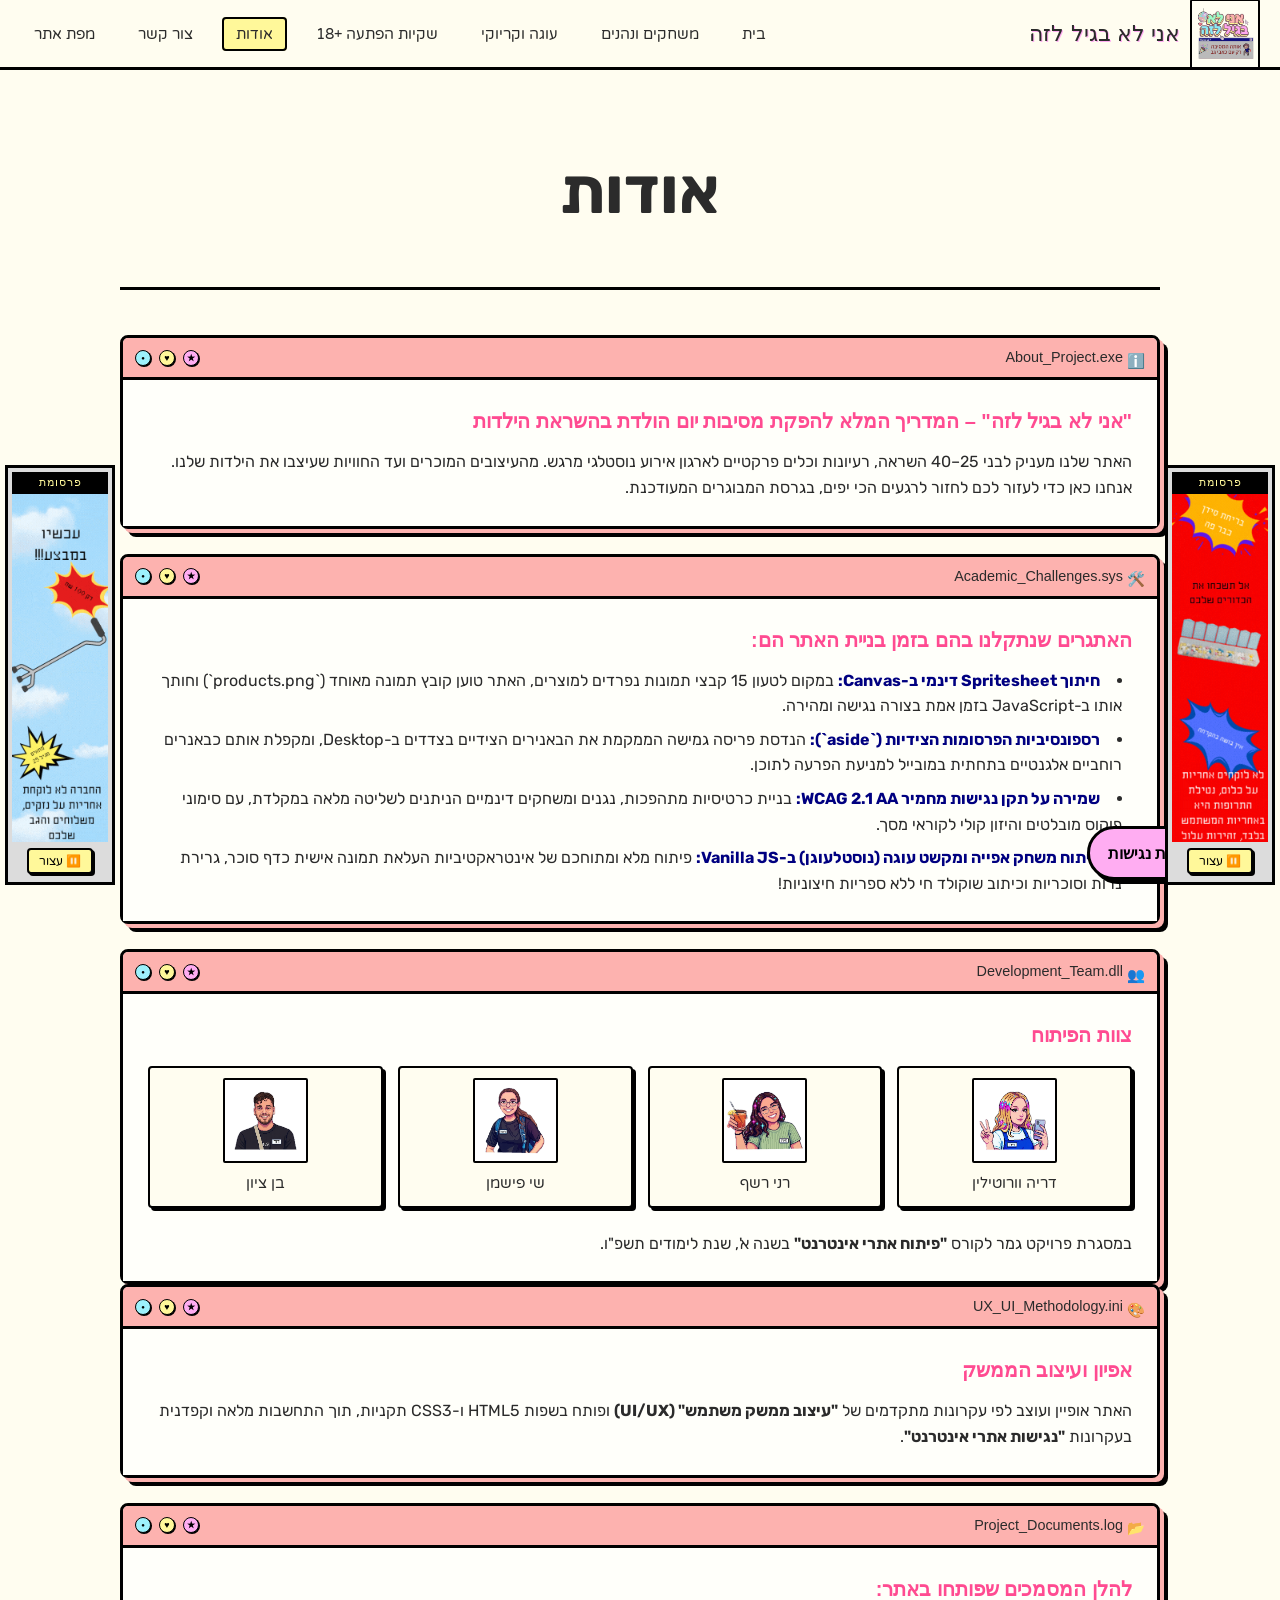
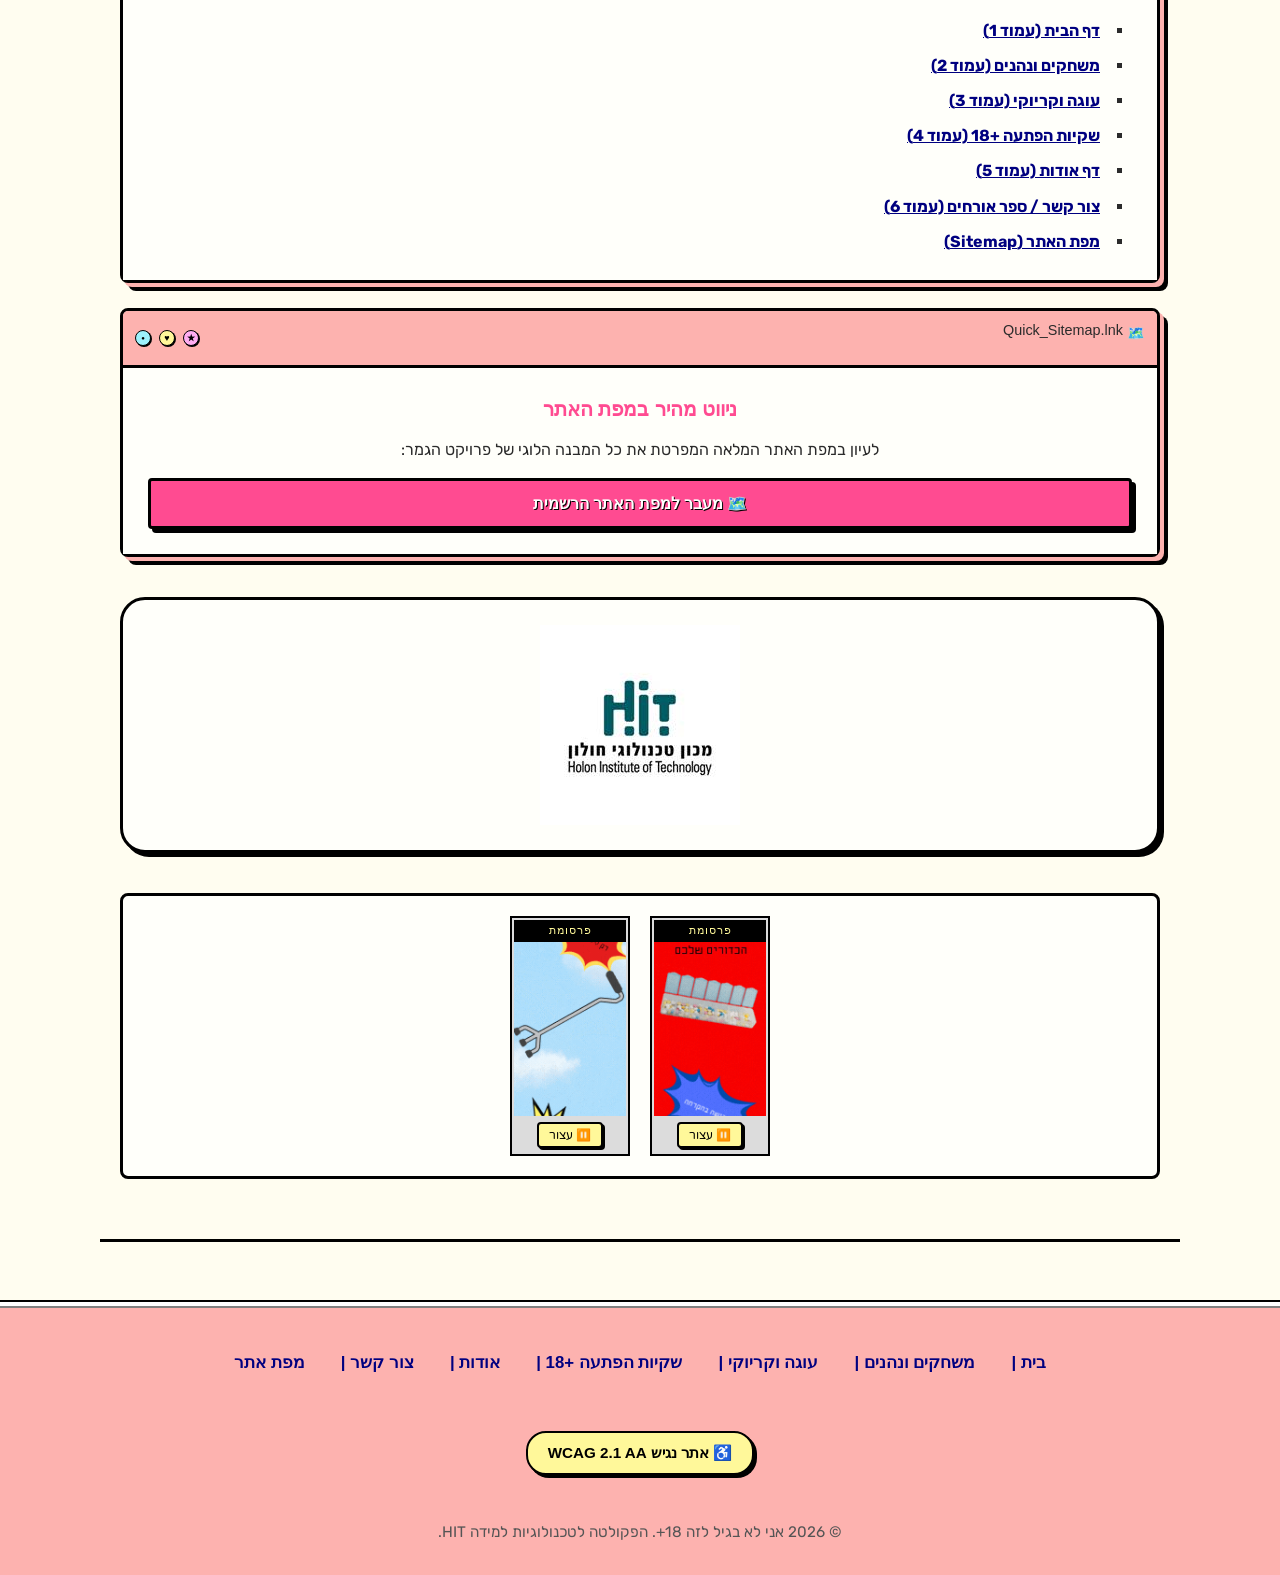
==== commit a97916a5: "🎂 Final polish: remove all !important, 18+ footer, cake persistence, team gallery, smooth drag-and-d" ====
--- a/about.html
+++ b/about.html
@@ -147,7 +147,24 @@
         </div>
         <div class="retro-window-content">
           <h3 class="about-card-title">צוות הפיתוח</h3>
-          <span><strong>פותח על ידי:</strong> דריה וורוטילין, רני רשף, שי פישמן ובן ציון.</span><br>
+          <div class="team-grid">
+            <div class="team-member">
+              <img src="images/dasha.jpeg" alt="דריה וורוטילין" class="team-img">
+              <span class="team-name">דריה וורוטילין</span>
+            </div>
+            <div class="team-member">
+              <img src="images/ronie.jpeg" alt="רני רשף" class="team-img">
+              <span class="team-name">רני רשף</span>
+            </div>
+            <div class="team-member">
+              <img src="images/shy.jpeg" alt="שי פישמן" class="team-img">
+              <span class="team-name">שי פישמן</span>
+            </div>
+            <div class="team-member">
+              <img src="images/ben.jpeg" alt="בן ציון" class="team-img">
+              <span class="team-name">בן ציון</span>
+            </div>
+          </div>
           <span class="subtitle">במסגרת פרויקט גמר לקורס <strong>"פיתוח אתרי אינטרנט"</strong> בשנה א', שנת לימודים תשפ"ו.</span>
         </div>
       </article>
@@ -262,7 +279,7 @@
         <span class="accessibility-badge">♿ אתר נגיש WCAG 2.1 AA</span>
       </div>
 
-      <p class="footer-text">© 2026 אני לא בגיל לזה. הפקולטה לטכנולוגיות למידה HIT.</p>
+      <p class="footer-text">© 2026 אני לא בגיל לזה 18+. הפקולטה לטכנולוגיות למידה HIT.</p>
     </div>
 
     <!-- ==========================================
--- a/style.css
+++ b/style.css
@@ -74,7 +74,7 @@
 
 /* Classic pointing hand cursor for all interactive elements */
 a, button, input[type="submit"], input[type="button"], select, textarea, [role="button"], [onclick], .song-item, .flip-card, .quick-nav-card, .faq-question, .mobile-nav-toggle, .color-circle, .ad-pause-btn {
-  cursor: pointer !important;
+  cursor: pointer;
 }
 
 body {
@@ -83,14 +83,14 @@
   color: var(--color-text);
   line-height: 1.6;
   direction: rtl;
-  text-align: center;
+  text-align: right;
   overflow-x: hidden;
 }
 
 /* Accessible Focus Ring */
 *:focus-visible {
-  outline: 3px dashed var(--accent-magenta) !important;
-  outline-offset: 4px !important;
+  outline: 3px dashed var(--accent-magenta);
+  outline-offset: 4px;
 }
 
 /* Typography Defaults */
@@ -440,94 +440,94 @@
 }
 
 .retro-control-btn {
-  width: 16px !important;
-  height: 16px !important;
-  border-radius: 50% !important; /* Rounded candy badge */
-  border: 1.5px solid var(--color-border) !important;
-  font-size: 0 !important; /* Hide original text like _, ■, ✕ */
-  color: transparent !important;
-  cursor: default !important; /* Non-clickable by default */
-  pointer-events: none !important; /* Block mouse interactions by default */
-  box-shadow: 1px 1px 0 var(--color-border) !important;
-  padding: 0 !important;
-  display: flex !important;
-  align-items: center !important;
-  justify-content: center !important;
-  position: relative !important;
-  transition: all var(--transition-fast) !important;
+  width: 16px;
+  height: 16px;
+  border-radius: 50%; /* Rounded candy badge */
+  border: 1.5px solid var(--color-border);
+  font-size: 0; /* Hide original text like _, ■, ✕ */
+  color: transparent;
+  cursor: default; /* Non-clickable by default */
+  pointer-events: none; /* Block mouse interactions by default */
+  box-shadow: 1px 1px 0 var(--color-border);
+  padding: 0;
+  display: flex;
+  align-items: center;
+  justify-content: center;
+  position: relative;
+  transition: all var(--transition-fast);
 }
 
 /* Add the retro character inside the button */
 .retro-control-btn::after {
-  position: absolute !important;
-  top: 50% !important;
-  left: 50% !important;
-  transform: translate(-50%, -50%) !important;
-  font-family: var(--font-pixel), Courier, monospace !important;
-  font-weight: bold !important;
-  display: flex !important;
-  align-items: center !important;
-  justify-content: center !important;
-  line-height: 1 !important;
+  position: absolute;
+  top: 50%;
+  left: 50%;
+  transform: translate(-50%, -50%);
+  font-family: var(--font-pixel), Courier, monospace;
+  font-weight: bold;
+  display: flex;
+  align-items: center;
+  justify-content: center;
+  line-height: 1;
 }
 
 /* Style each non-clickable button with retro-simple symbols and custom pastel backgrounds */
 .retro-window-controls .retro-control-btn:nth-child(1) {
-  background-color: var(--accent-pink) !important;
+  background-color: var(--accent-pink);
 }
 .retro-window-controls .retro-control-btn:nth-child(1)::after {
-  content: "★" !important; /* Retro simple star */
-  color: #000000 !important;
-  font-size: 9px !important;
+  content: "★"; /* Retro simple star */
+  color: #000000;
+  font-size: 9px;
 }
 
 .retro-window-controls .retro-control-btn:nth-child(2) {
-  background-color: var(--accent-yellow) !important;
+  background-color: var(--accent-yellow);
 }
 .retro-window-controls .retro-control-btn:nth-child(2)::after {
-  content: "♥" !important; /* Retro simple heart */
-  color: #000000 !important;
-  font-size: 9px !important;
+  content: "♥"; /* Retro simple heart */
+  color: #000000;
+  font-size: 9px;
 }
 
 .retro-window-controls .retro-control-btn:nth-child(3) {
-  background-color: var(--accent-cyan) !important;
+  background-color: var(--accent-cyan);
 }
 .retro-window-controls .retro-control-btn:nth-child(3)::after {
-  content: "●" !important; /* Retro simple dot */
-  color: #000000 !important;
-  font-size: 6px !important;
+  content: "●"; /* Retro simple dot */
+  color: #000000;
+  font-size: 6px;
 }
 
 /* Allow clickability for active close buttons in about page cards and modals so they can still be closed/clicked */
 .retro-control-btn[onclick],
 .retro-control-btn.modal-close-trigger {
-  pointer-events: auto !important;
-  cursor: pointer !important;
-  background-color: var(--accent-magenta) !important; /* Bold magenta background */
+  pointer-events: auto;
+  cursor: pointer;
+  background-color: var(--accent-magenta); /* Bold magenta background */
 }
 
 /* Active close button shows the bold black retro X */
 .retro-control-btn[onclick]::after,
 .retro-control-btn.modal-close-trigger::after {
-  content: "✕" !important;
-  font-size: 10px !important;
-  font-weight: 900 !important;
-  color: #000000 !important;
+  content: "✕";
+  font-size: 10px;
+  font-weight: 900;
+  color: #000000;
 }
 
 /* Beautiful micro-animations for active buttons! */
 .retro-control-btn[onclick]:hover,
 .retro-control-btn.modal-close-trigger:hover {
-  background-color: #ff0055 !important;
-  transform: scale(1.15) !important;
-  box-shadow: 1.5px 1.5px 0 var(--color-border) !important;
+  background-color: #ff0055;
+  transform: scale(1.15);
+  box-shadow: 1.5px 1.5px 0 var(--color-border);
 }
 
 .retro-control-btn[onclick]:active,
 .retro-control-btn.modal-close-trigger:active {
-  transform: scale(0.95) !important;
-  box-shadow: 0px 0px 0 var(--color-border) !important;
+  transform: scale(0.95);
+  box-shadow: 0px 0px 0 var(--color-border);
 }
 
 .retro-window-content {
@@ -726,7 +726,7 @@
 
 /* Home Page specific paragraph color */
 #homePage p {
-  color: var(--accent-dark-blue) !important;
+  color: var(--accent-dark-blue);
 }
 
 /* סגנונות ספציפיים שהוצאו מדף הבית index.html */
@@ -1024,7 +1024,7 @@
   margin: 0 auto;
 }
 .back-pain-warning-safe {
-  color: var(--accent-dark-blue) !important;
+  color: var(--accent-dark-blue);
 }
 .generator-intro {
   font-size: 1.05rem;
@@ -1057,127 +1057,147 @@
   width: 100%;
 }
 
+.cake-title-container {
+  margin-bottom: 10px;
+}
+
 /* סגנונות ספציפיים שהוצאו מדף עוגה וקריוקי karaoke-cake.html */
 #tabToKaraoke {
-  background-color: var(--accent-cyan) !important;
+  background-color: var(--accent-cyan);
 }
 #tabToCake {
-  background-color: var(--accent-pink) !important;
+  background-color: var(--accent-pink);
 }
 .choice-tab-btn span {
-  font-size: 5rem !important;
+  font-size: 5rem;
 }
 .karaoke-intro {
-  margin-bottom: 25px !important;
-  font-size: 1.05rem !important;
+  margin-bottom: 25px;
+  font-size: 1.05rem;
 }
 .karaoke-column {
-  max-height: 380px !important;
+  max-height: 380px;
 }
 .song-list-container ul {
-  list-style: none !important;
+  list-style: none;
 }
 .recipe-meta-row {
-  display: flex !important;
-  gap: 8px !important;
-  flex-wrap: wrap !important;
-  margin-bottom: 20px !important;
+  display: flex;
+  gap: 8px;
+  flex-wrap: wrap;
+  margin-bottom: 20px;
 }
 .section-tag.tag-difficulty {
-  background-color: var(--accent-purple) !important;
+  background-color: var(--accent-purple);
 }
 .section-tag.tag-prep {
-  background-color: var(--accent-cyan) !important;
-  color: #000 !important;
+  background-color: var(--accent-cyan);
+  color: #000;
 }
 .section-tag.tag-bake {
-  background-color: var(--accent-green) !important;
-  color: #000 !important;
+  background-color: var(--accent-green);
+  color: #000;
 }
 .section-tag.tag-servings {
-  background-color: var(--accent-coral) !important;
-  color: #000 !important;
+  background-color: var(--accent-coral);
+  color: #000;
 }
 .recipe-ingredients-grid h5 {
-  color: var(--accent-magenta) !important;
+  color: var(--accent-magenta);
 }
 .recipe-steps h5 {
-  margin-bottom: 10px !important;
-  font-family: var(--font-heading) !important;
+  margin-bottom: 10px;
+  font-family: var(--font-heading);
 }
 .cake-decorator-title {
-  font-family: var(--font-pixel) !important;
-  color: var(--accent-dark-blue) !important;
-  font-size: 1.5rem !important;
-  text-align: center !important;
-  margin-bottom: 10px !important;
+  font-family: var(--font-pixel);
+  color: var(--accent-dark-blue);
+  font-size: 1.5rem;
+  text-align: center;
+  margin-top: 45px;
+  margin-bottom: 10px;
 }
 .decorator-form-group {
-  background: var(--accent-gray) !important;
-  padding: 15px !important;
-  border: 2px solid var(--color-border) !important;
-  border-radius: 4px !important;
+  background: var(--accent-gray);
+  padding: 15px;
+  border: 2px solid var(--color-border);
+  border-radius: 4px;
 }
 .decorator-form-group.flex-row {
-  display: flex !important;
-  gap: 10px !important;
+  display: flex;
+  gap: 10px;
 }
 .pixel-font {
-  font-family: var(--font-pixel) !important;
+  font-family: var(--font-pixel);
 }
 .sugar-upload-btn {
-  margin-top: 8px !important;
-  width: 100% !important;
-  font-size: 0.9rem !important;
+  margin-top: 8px;
+  width: 100%;
+  font-size: 0.9rem;
 }
 .hidden-input {
-  display: none !important;
+  display: none;
 }
 .color-circles-picker.margin-top {
-  margin-top: 8px !important;
-}
-.color-circle[data-color="var(--accent-pink)"] { background-color: var(--accent-pink) !important; }
-.color-circle[data-color="#583319"] { background-color: #583319 !important; }
-.color-circle[data-color="var(--accent-green)"] { background-color: var(--accent-green) !important; }
-.color-circle[data-color="var(--accent-cyan)"] { background-color: var(--accent-cyan) !important; }
-.color-circle[data-color="var(--accent-yellow)"] { background-color: var(--accent-yellow) !important; }
+  margin-top: 3px;
+}
+.color-circle[data-color="var(--accent-pink)"] { background-color: var(--accent-pink); }
+.color-circle[data-color="#583319"] { background-color: #583319; }
+.color-circle[data-color="var(--accent-green)"] { background-color: var(--accent-green); }
+.color-circle[data-color="var(--accent-cyan)"] { background-color: var(--accent-cyan); }
+.color-circle[data-color="var(--accent-yellow)"] { background-color: var(--accent-yellow); }.color-picker-row {
+  display: flex;
+  flex-direction: row;
+  align-items: center;
+  flex-wrap: wrap;
+  gap: 12px;
+}
+.color-picker-row .form-label {
+  margin-bottom: 0;
+  flex-shrink: 0;
+}
+.color-picker-row .color-circles-picker {
+  flex-grow: 1;
+  display: flex;
+  justify-content: center;
+}
 
 .decorator-form-group.flex-row .retro-btn {
-  flex-grow: 1 !important;
-  font-size: 0.85rem !important;
+  flex-grow: 1;
+  font-size: 0.85rem;
 }
 #cakeIcingInput {
-  margin-top: 6px !important;
+  margin-top: 6px;
 }
 .decorator-action-row {
-  display: flex !important;
-  gap: 10px !important;
-  margin-top: 10px !important;
+  display: flex;
+  gap: 10px;
+  margin-top: 10px;
 }
 .decor-btn-save {
-  flex-grow: 2 !important;
+  flex-grow: 2;
 }
 .decor-btn-clear {
-  flex-grow: 1 !important;
-  background-color: var(--accent-coral) !important;
+  flex-grow: 1;
+  background-color: var(--accent-coral);
 }
 .sugar-sheet-overlay span {
-  font-size: 0.7rem !important;
-  color: var(--color-text-muted) !important;
-  font-family: var(--font-pixel) !important;
-  text-align: center !important;
-  padding: 10px !important;
+  font-size: 0.7rem;
+  color: var(--color-text-muted);
+  font-family: var(--font-pixel);
+  text-align: center;
+  padding: 10px;
 }
 .cake-footer-nav {
-  text-align: center !important;
-  margin-top: 40px !important;
-  border-top: 2.5px dashed var(--color-border) !important;
-  padding-top: 20px !important;
+  text-align: center;
+  margin-top: 40px;
+  border-top: 2.5px dashed var(--color-border);
+  padding-top: 20px;
 }
 .cake-footer-nav p {
-  font-weight: 500 !important;
-  font-size: x-large !important;
-  margin-bottom: 15px !important;
+  font-weight: 500;
+  font-size: x-large;
+  margin-bottom: 15px;
 }
 
 .recipe-columns {
@@ -1371,11 +1391,19 @@
   display: flex;
   flex-direction: column;
   align-items: center;
-  padding: 20px;
+  padding: 0;
   background: var(--bg-secondary);
   border: 2px solid var(--color-border);
   border-radius: 6px;
-  margin-top: 20px;
+  margin-top: 0;
+  overflow: hidden;
+}
+
+.baking-bowl-container iframe {
+  width: 100%;
+  height: 620px;
+  border: none;
+  display: block;
 }
 
 .baking-ingredients-shelf {
@@ -1469,6 +1497,7 @@
 
 .color-circles-picker {
   display: flex;
+  justify-content: center;
   gap: 8px;
 }
 
@@ -1542,14 +1571,18 @@
   bottom: 12px;
   left: 10px;
   right: 10px;
-  font-family: var(--font-pixel), serif ;
+  font-family: var(--font-pixel), serif;
   font-size: 1.1rem;
-  color: #3e2211;
-  /* Chocolate brown text */
+  color: var(--accent-pink);
   text-align: center;
   z-index: 20;
   font-weight: bold;
-  text-shadow: 1px 1px 0 #fff;
+  text-shadow: 
+    -1px -1px 0 #000,  
+     1px -1px 0 #000,
+    -1px  1px 0 #000,
+     1px  1px 0 #000,
+     2px  2px 0 var(--color-border);
   pointer-events: none;
 }
 
@@ -2481,7 +2514,7 @@
 
 /* Flying item animation (Fixes layout shifts & scrolling jumping bug!) */
 .flying-item {
-  position: absolute !important;
+  position: absolute;
   pointer-events: none;
   z-index: 99999;
   width: 52px;
@@ -2813,49 +2846,49 @@
 @media (max-width: 768px) {
   /* On mobile viewports, the sidebars transform into a sleek dual-banner docked at the very bottom */
   aside.ad-sidebar {
-    position: fixed !important;
-    bottom: 0 !important;
-    top: auto !important;
-    width: 50% !important;
-    height: 62px !important;
-    transform: none !important;
-    border: none !important;
-    border-top: 3px solid var(--color-border) !important;
-    box-shadow: none !important;
-    border-radius: 0 !important;
-    padding: 2px !important;
-    left: auto !important;
-    right: auto !important;
+    position: fixed;
+    bottom: 0;
+    top: auto;
+    width: 50%;
+    height: 62px;
+    transform: none;
+    border: none;
+    border-top: 3px solid var(--color-border);
+    box-shadow: none;
+    border-radius: 0;
+    padding: 2px;
+    left: auto;
+    right: auto;
   }
   aside.ad-sidebar.ad-right {
-    right: 0 !important;
-    border-left: 1.5px solid var(--color-border) !important;
+    right: 0;
+    border-left: 1.5px solid var(--color-border);
   }
   aside.ad-sidebar.ad-left {
-    left: 0 !important;
-    border-right: 1.5px solid var(--color-border) !important;
+    left: 0;
+    border-right: 1.5px solid var(--color-border);
   }
   aside.ad-sidebar .ad-container {
-    flex-direction: row !important;
-    align-items: center !important;
-    justify-content: center !important;
-    gap: 8px !important;
-    padding: 0 5px !important;
+    flex-direction: row;
+    align-items: center;
+    justify-content: center;
+    gap: 8px;
+    padding: 0 5px;
   }
   aside.ad-sidebar .ad-label {
-    font-size: 0.6rem !important;
-    padding: 1px 3px !important;
-    transform: none !important;
-    position: static !important;
-    margin: 0 !important;
-    height: auto !important;
-    width: auto !important;
+    font-size: 0.6rem;
+    padding: 1px 3px;
+    transform: none;
+    position: static;
+    margin: 0;
+    height: auto;
+    width: auto;
   }
   aside.ad-sidebar img.ad-image {
-    height: 100% !important;
-    width: auto !important;
-    max-height: 48px !important;
-    margin: 0 !important;
+    height: 100%;
+    width: auto;
+    max-height: 48px;
+    margin: 0;
   }
 }
 
@@ -2943,37 +2976,37 @@
 
 @media (max-width: 768px) {
   .ad-pause-btn {
-    position: relative !important;
-    bottom: auto !important;
-    left: auto !important;
-    transform: none !important;
-    margin: 2px auto !important;
-    padding: 2px 6px !important;
-    font-size: 0.60rem !important;
-    border: 1px solid var(--color-border) !important;
-    box-shadow: 1px 1px 0 var(--color-border) !important;
+    position: relative;
+    bottom: auto;
+    left: auto;
+    transform: none;
+    margin: 2px auto;
+    padding: 2px 6px;
+    font-size: 0.60rem;
+    border: 1px solid var(--color-border);
+    box-shadow: 1px 1px 0 var(--color-border);
   }
   .ad-pause-btn:hover {
-    transform: none !important;
-    box-shadow: 1px 1px 0 var(--color-border) !important;
+    transform: none;
+    box-shadow: 1px 1px 0 var(--color-border);
   }
   .ad-paused-placeholder {
-    position: relative !important;
-    height: 100% !important;
-    width: auto !important;
-    flex-grow: 1 !important;
-    max-height: 48px !important;
-    padding: 2px !important;
-    gap: 2px !important;
+    position: relative;
+    height: 100%;
+    width: auto;
+    flex-grow: 1;
+    max-height: 48px;
+    padding: 2px;
+    gap: 2px;
   }
   .ad-paused-icon {
-    font-size: 0.9rem !important;
+    font-size: 0.9rem;
   }
   .ad-paused-text {
-    font-size: 0.65rem !important;
+    font-size: 0.65rem;
   }
   .ad-paused-subtext {
-    display: none !important;
+    display: none;
   }
 }
 
@@ -2999,10 +3032,10 @@
   padding: 40px 20px;
 }
 .sitemap-footer-nav {
-  text-align: center !important;
-  margin-top: 50px !important;
-  padding-top: 20px !important;
-  border-top: 2px dashed var(--color-border) !important;
+  text-align: center;
+  margin-top: 50px;
+  padding-top: 20px;
+  border-top: 2px dashed var(--color-border);
 }
 
 /* Playful WordArt-style Title */
@@ -3067,23 +3100,23 @@
 
 /* Fake "X" Close Button */
 .sitemap-col-title::after {
-  content: "●" !important;
-  background-color: var(--accent-cyan) !important;
-  border: 1.5px solid var(--color-border) !important;
-  border-radius: 50% !important;
-  width: 16px !important;
-  height: 16px !important;
-  display: flex !important;
-  justify-content: center !important;
-  align-items: center !important;
-  font-family: var(--font-pixel), Courier, monospace !important;
-  font-weight: bold !important;
-  font-size: 6px !important;
-  color: #000000 !important;
-  box-shadow: 1px 1px 0 var(--color-border) !important;
+  content: "●";
+  background-color: var(--accent-cyan);
+  border: 1.5px solid var(--color-border);
+  border-radius: 50%;
+  width: 16px;
+  height: 16px;
+  display: flex;
+  justify-content: center;
+  align-items: center;
+  font-family: var(--font-pixel), Courier, monospace;
+  font-weight: bold;
+  font-size: 6px;
+  color: #000000;
+  box-shadow: 1px 1px 0 var(--color-border);
   margin-right: 10px;
-  cursor: default !important;
-  pointer-events: none !important;
+  cursor: default;
+  pointer-events: none;
 }
 
 /* Link Lists Container */
@@ -3359,179 +3392,179 @@
    Retro Windows 95 Accordion FAQ Styles (צור קשר - FAQ)
    ========================================================================== */
 .faq-container {
-  background-color: var(--accent-gray) !important;
-  border: 3px solid var(--color-border) !important;
-  box-shadow: 5px 5px 0 var(--color-border) !important;
-  border-radius: 8px !important;
-  padding: 25px 20px !important;
-  display: flex !important;
-  flex-direction: column !important;
-  gap: 15px !important;
-  text-align: right !important;
-  direction: rtl !important;
+  background-color: var(--accent-gray);
+  border: 3px solid var(--color-border);
+  box-shadow: 5px 5px 0 var(--color-border);
+  border-radius: 8px;
+  padding: 25px 20px;
+  display: flex;
+  flex-direction: column;
+  gap: 15px;
+  text-align: right;
+  direction: rtl;
 }
 
 .faq-container h4 {
-  font-family: var(--font-pixel), sans-serif !important;
-  font-size: 1.4rem !important;
-  color: var(--accent-dark-blue) !important;
-  margin-bottom: 15px !important;
-  border-bottom: 3px double var(--color-border) !important;
-  padding-bottom: 8px !important;
-  text-align: center !important;
+  font-family: var(--font-pixel), sans-serif;
+  font-size: 1.4rem;
+  color: var(--accent-dark-blue);
+  margin-bottom: 15px;
+  border-bottom: 3px double var(--color-border);
+  padding-bottom: 8px;
+  text-align: center;
 }
 
 .faq-item {
-  border: 2px solid var(--color-border) !important;
-  background-color: var(--accent-gray) !important;
-  box-shadow: 2px 2px 0 var(--color-border) !important;
-  border-radius: 4px !important;
-  overflow: hidden !important;
-  transition: all var(--transition-fast) !important;
+  border: 2px solid var(--color-border);
+  background-color: var(--accent-gray);
+  box-shadow: 2px 2px 0 var(--color-border);
+  border-radius: 4px;
+  overflow: hidden;
+  transition: all var(--transition-fast);
 }
 
 .faq-item + .faq-item {
-  margin-top: 15px !important;
+  margin-top: 15px;
 }
 
 .faq-question {
-  width: 100% !important;
-  background-color: var(--accent-gray) !important;
-  color: var(--color-border) !important;
-  border: none !important;
-  border-bottom: 2px solid var(--color-border) !important;
-  padding: 12px 16px !important;
-  font-family: var(--font-heading), sans-serif !important;
-  font-size: 1.05rem !important;
-  font-weight: bold !important;
-  text-align: right !important;
-  cursor: pointer !important;
-  display: flex !important;
-  justify-content: space-between !important;
-  align-items: center !important;
-  gap: 10px !important;
-  transition: all var(--transition-fast) !important;
-  box-shadow: inset 1.5px 1.5px 0 #ffffff, inset -1.5px -1.5px 0 var(--accent-gray-dark) !important;
-  outline: none !important;
+  width: 100%;
+  background-color: var(--accent-gray);
+  color: var(--color-border);
+  border: none;
+  border-bottom: 2px solid var(--color-border);
+  padding: 12px 16px;
+  font-family: var(--font-heading), sans-serif;
+  font-size: 1.05rem;
+  font-weight: bold;
+  text-align: right;
+  cursor: pointer;
+  display: flex;
+  justify-content: space-between;
+  align-items: center;
+  gap: 10px;
+  transition: all var(--transition-fast);
+  box-shadow: inset 1.5px 1.5px 0 #ffffff, inset -1.5px -1.5px 0 var(--accent-gray-dark);
+  outline: none;
 }
 
 /* Retro icon indicator */
 .faq-question::after {
-  content: '➕' !important;
-  font-size: 0.9rem !important;
-  transition: transform var(--transition-fast) !important;
+  content: '➕';
+  font-size: 0.9rem;
+  transition: transform var(--transition-fast);
 }
 
 .faq-item.active .faq-question::after {
-  content: '➖' !important;
+  content: '➖';
 }
 
 .faq-question:hover {
-  background-color: var(--bg-secondary) !important;
-  color: var(--accent-dark-blue) !important;
+  background-color: var(--bg-secondary);
+  color: var(--accent-dark-blue);
 }
 
 .faq-question:focus-visible {
-  outline: 2px dashed var(--accent-magenta) !important;
+  outline: 2px dashed var(--accent-magenta);
 }
 
 /* When active, show pressed state */
 .faq-item.active .faq-question {
-  background-color: #d0d0d0 !important;
-  box-shadow: inset 1.5px 1.5px 0 var(--accent-gray-dark), inset -1.5px -1.5px 0 #ffffff !important;
+  background-color: #d0d0d0;
+  box-shadow: inset 1.5px 1.5px 0 var(--accent-gray-dark), inset -1.5px -1.5px 0 #ffffff;
 }
 
 .faq-answer {
   max-height: 0;
   overflow: hidden;
-  transition: max-height 0.3s cubic-bezier(0.25, 0.8, 0.25, 1) !important;
-  background-color: var(--bg-primary) !important;
+  transition: max-height 0.3s cubic-bezier(0.25, 0.8, 0.25, 1);
+  background-color: var(--bg-primary);
 }
 
 .faq-answer-content {
-  padding: 15px !important;
-  font-family: var(--font-main), sans-serif !important;
-  font-size: 0.95rem !important;
-  line-height: 1.6 !important;
-  color: var(--color-text) !important;
-  border-top: 2px solid var(--color-border) !important;
-  background-color: #ffffff !important;
+  padding: 15px;
+  font-family: var(--font-main), sans-serif;
+  font-size: 0.95rem;
+  line-height: 1.6;
+  color: var(--color-text);
+  border-top: 2px solid var(--color-border);
+  background-color: #ffffff;
   /* Retro document box style */
-  box-shadow: inset 2px 2px 0 rgba(0, 0, 0, 0.08) !important;
+  box-shadow: inset 2px 2px 0 rgba(0, 0, 0, 0.08);
 }
 
 /* ==========================================================================
    דף אודות (about.html) - UX/UI & Team cards
    ========================================================================== */
 .about-window {
-  margin-bottom: 25px !important;
+  margin-bottom: 25px;
 }
 
 .about-window .retro-window-content {
-  text-align: right !important;
+  text-align: right;
 }
 
 .about-window .about-card-title {
-  font-family: var(--font-pixel) !important;
-  color: var(--accent-magenta) !important;
-  margin-bottom: 12px !important;
-  font-size: 1.25rem !important;
+  font-family: var(--font-pixel);
+  color: var(--accent-magenta);
+  margin-bottom: 12px;
+  font-size: 1.25rem;
 }
 
 .about-window span {
-  color: var(--color-text) !important;
-  font-weight: normal !important;
+  color: var(--color-text);
+  font-weight: normal;
 }
 
 .about-window ul {
-  list-style-position: inside !important;
-  padding-right: 10px !important;
-  display: flex !important;
-  flex-direction: column !important;
-  gap: 8px !important;
-  color: var(--color-text) !important;
-  font-weight: normal !important;
+  list-style-position: inside;
+  padding-right: 10px;
+  display: flex;
+  flex-direction: column;
+  gap: 8px;
+  color: var(--color-text);
+  font-weight: normal;
 }
 
 .about-window li {
-  font-weight: normal !important;
-  color: var(--color-text) !important;
+  font-weight: normal;
+  color: var(--color-text);
 }
 
 .about-window.credit-window {
-  margin-bottom: 0 !important;
+  margin-bottom: 0;
 }
 
 .about-window.credit-window .retro-window-content {
-  text-align: right !important;
-  height: 100% !important;
+  text-align: right;
+  height: 100%;
 }
 
 .about-window.credit-window span.subtitle {
-  margin-top: 8px !important;
-  display: inline-block !important;
-  color: var(--color-text) !important;
-  font-weight: normal !important;
+  margin-top: 8px;
+  display: inline-block;
+  color: var(--color-text);
+  font-weight: normal;
 }
 
 .about-window.sitemap-window .retro-window-content {
-  text-align: center !important;
-  display: flex !important;
-  flex-direction: column !important;
-  justify-content: center !important;
-  align-items: center !important;
-  height: calc(100% - 36px) !important;
-  min-height: 180px !important;
+  text-align: center;
+  display: flex;
+  flex-direction: column;
+  justify-content: center;
+  align-items: center;
+  height: calc(100% - 36px);
+  min-height: 180px;
 }
 
 .about-window.sitemap-window span {
-  margin-bottom: 15px !important;
-  color: var(--color-text) !important;
-  font-weight: normal !important;
+  margin-bottom: 15px;
+  color: var(--color-text);
+  font-weight: normal;
 }
 
 .about-window.sitemap-window .retro-btn {
-  width: 100% !important;
+  width: 100%;
 }
 
 .logo-HiT
@@ -3550,24 +3583,67 @@
   margin-right: auto;
 }
 
+.team-grid {
+  display: grid;
+  grid-template-columns: repeat(auto-fit, minmax(110px, 1fr));
+  gap: 15px;
+  margin: 15px 0;
+  width: 100%;
+}
+
+.team-member {
+  display: flex;
+  flex-direction: column;
+  align-items: center;
+  text-align: center;
+  background-color: var(--bg-primary);
+  border: 2px solid var(--color-border);
+  box-shadow: 3px 3px 0 var(--color-border);
+  padding: 10px;
+  border-radius: 4px;
+  transition: all var(--transition-fast);
+}
+
+.team-member:hover {
+  transform: translateY(-4px);
+  box-shadow: 5px 5px 0 var(--color-border);
+  background-color: var(--accent-yellow);
+}
+
+.team-img {
+  width: 85px;
+  height: 85px;
+  object-fit: cover;
+  border: 2px solid var(--color-border);
+  border-radius: 2px;
+  margin-bottom: 8px;
+}
+
+.team-name {
+  font-family: var(--font-heading), sans-serif;
+  font-size: 0.95rem;
+  font-weight: 700;
+  color: var(--color-text);
+}
+
 /* סגנונות ספציפיים שהוצאו מדף אודות about.html */
 .about-window ul li strong {
-  color: var(--accent-dark-blue) !important;
+  color: var(--accent-dark-blue);
 }
 .about-layout-row-medium {
-  margin-bottom: 25px !important;
+  margin-bottom: 25px;
 }
 .about-layout-row-large {
-  margin-bottom: 40px !important;
+  margin-bottom: 40px;
 }
 .about-sitemap-list {
-  list-style-type: square !important;
-  line-height: 1.7 !important;
+  list-style-type: square;
+  line-height: 1.7;
 }
 .about-sitemap-list a {
-  color: var(--accent-dark-blue) !important;
-  font-weight: bold !important;
-  text-decoration: underline !important;
+  color: var(--accent-dark-blue);
+  font-weight: bold;
+  text-decoration: underline;
 }
 
 /* ==========================================================================
@@ -3578,15 +3654,15 @@
    14. Gorgeous Retro-Modern Footer Styling
    ========================================== */
 .site-footer {
-  background-color: var(--accent-gray) !important;
-  border-top: 4px solid #ffffff !important;
-  box-shadow: inset 0 2px 0 var(--accent-gray-dark), 0 -2px 0 var(--color-border) !important;
-  padding: 40px 20px 30px 20px !important;
-  margin-top: 60px !important;
-  position: relative !important;
-  z-index: 100 !important;
-  text-align: center !important;
-  direction: rtl !important;
+  background-color: var(--accent-titlebar-bg);
+  border-top: 4px solid #ffffff;
+  box-shadow: inset 0 2px 0 var(--accent-gray-dark), 0 -2px 0 var(--color-border);
+  padding: 40px 20px 30px 20px;
+  margin-top: 60px;
+  position: relative;
+  z-index: 100;
+  text-align: center;
+  direction: rtl;
 }
 
 .footer-container {
@@ -3614,7 +3690,7 @@
   font-size: 1.05rem;
   font-weight: 700;
   text-decoration: none;
-  color: var(--accent-dark-blue) !important;
+  color: var(--accent-dark-blue);
   transition: all var(--transition-fast);
   padding: 4px 8px;
   border-radius: 4px;
@@ -3622,7 +3698,7 @@
 }
 
 .footer-nav a:hover {
-  color: var(--accent-magenta) !important;
+  color: var(--accent-magenta);
   background-color: rgba(0, 0, 128, 0.05);
   transform: scale(1.05) translateY(-1px);
 }
@@ -3634,7 +3710,7 @@
 .accessibility-badge {
   font-family: var(--font-pixel), sans-serif;
   background-color: var(--accent-yellow);
-  color: var(--color-border) !important;
+  color: var(--color-border);
   border: 2.5px solid var(--color-border);
   box-shadow: 3px 3px 0 var(--color-border);
   padding: 8px 20px;
@@ -3663,9 +3739,9 @@
 .footer-text {
   font-family: var(--font-main), sans-serif;
   font-size: 0.95rem;
-  color: var(--color-text-muted) !important;
-  font-weight: normal !important;
-  margin: 10px 0 0 0 !important;
+  color: var(--color-text-muted);
+  font-weight: normal;
+  margin: 10px 0 0 0;
 }
 
 /* ==========================================
@@ -3735,15 +3811,15 @@
    16. Large Accessibility Modal adjustments
    ========================================== */
 .retro-modal.accessibility-modal {
-  max-width: 700px !important;
-  width: 90% !important;
+  max-width: 700px;
+  width: 90%;
 }
 
 .retro-modal.accessibility-modal .modal-body {
-  max-height: 60vh !important;
-  overflow-y: auto !important;
-  padding: 25px !important;
-  background-color: var(--bg-primary) !important;
+  max-height: 60vh;
+  overflow-y: auto;
+  padding: 25px;
+  background-color: var(--bg-primary);
 }
 
 /* Classic retro scrollbar */
@@ -3766,5 +3842,41 @@
   display: none;
 }
 
-
-
+/* ==========================================
+   17. Back to Top Button
+   ========================================== */
+.back-to-top-btn {
+  position: fixed;
+  bottom: 20px;
+  left: 20px;
+  z-index: 9999;
+  width: 45px;
+  height: 45px;
+  padding: 0;
+  display: flex;
+  align-items: center;
+  justify-content: center;
+  font-size: 1.2rem;
+  opacity: 0;
+  visibility: hidden;
+  transition: opacity var(--transition-normal), visibility var(--transition-normal), transform var(--transition-fast), background-color var(--transition-fast), box-shadow var(--transition-fast);
+  background-color: var(--accent-yellow);
+}
+
+.back-to-top-btn.show {
+  opacity: 1;
+  visibility: visible;
+}
+
+@media (max-width: 480px) {
+  .back-to-top-btn {
+    bottom: 15px;
+    left: 15px;
+    width: 40px;
+    height: 40px;
+    font-size: 1rem;
+  }
+}
+
+
+
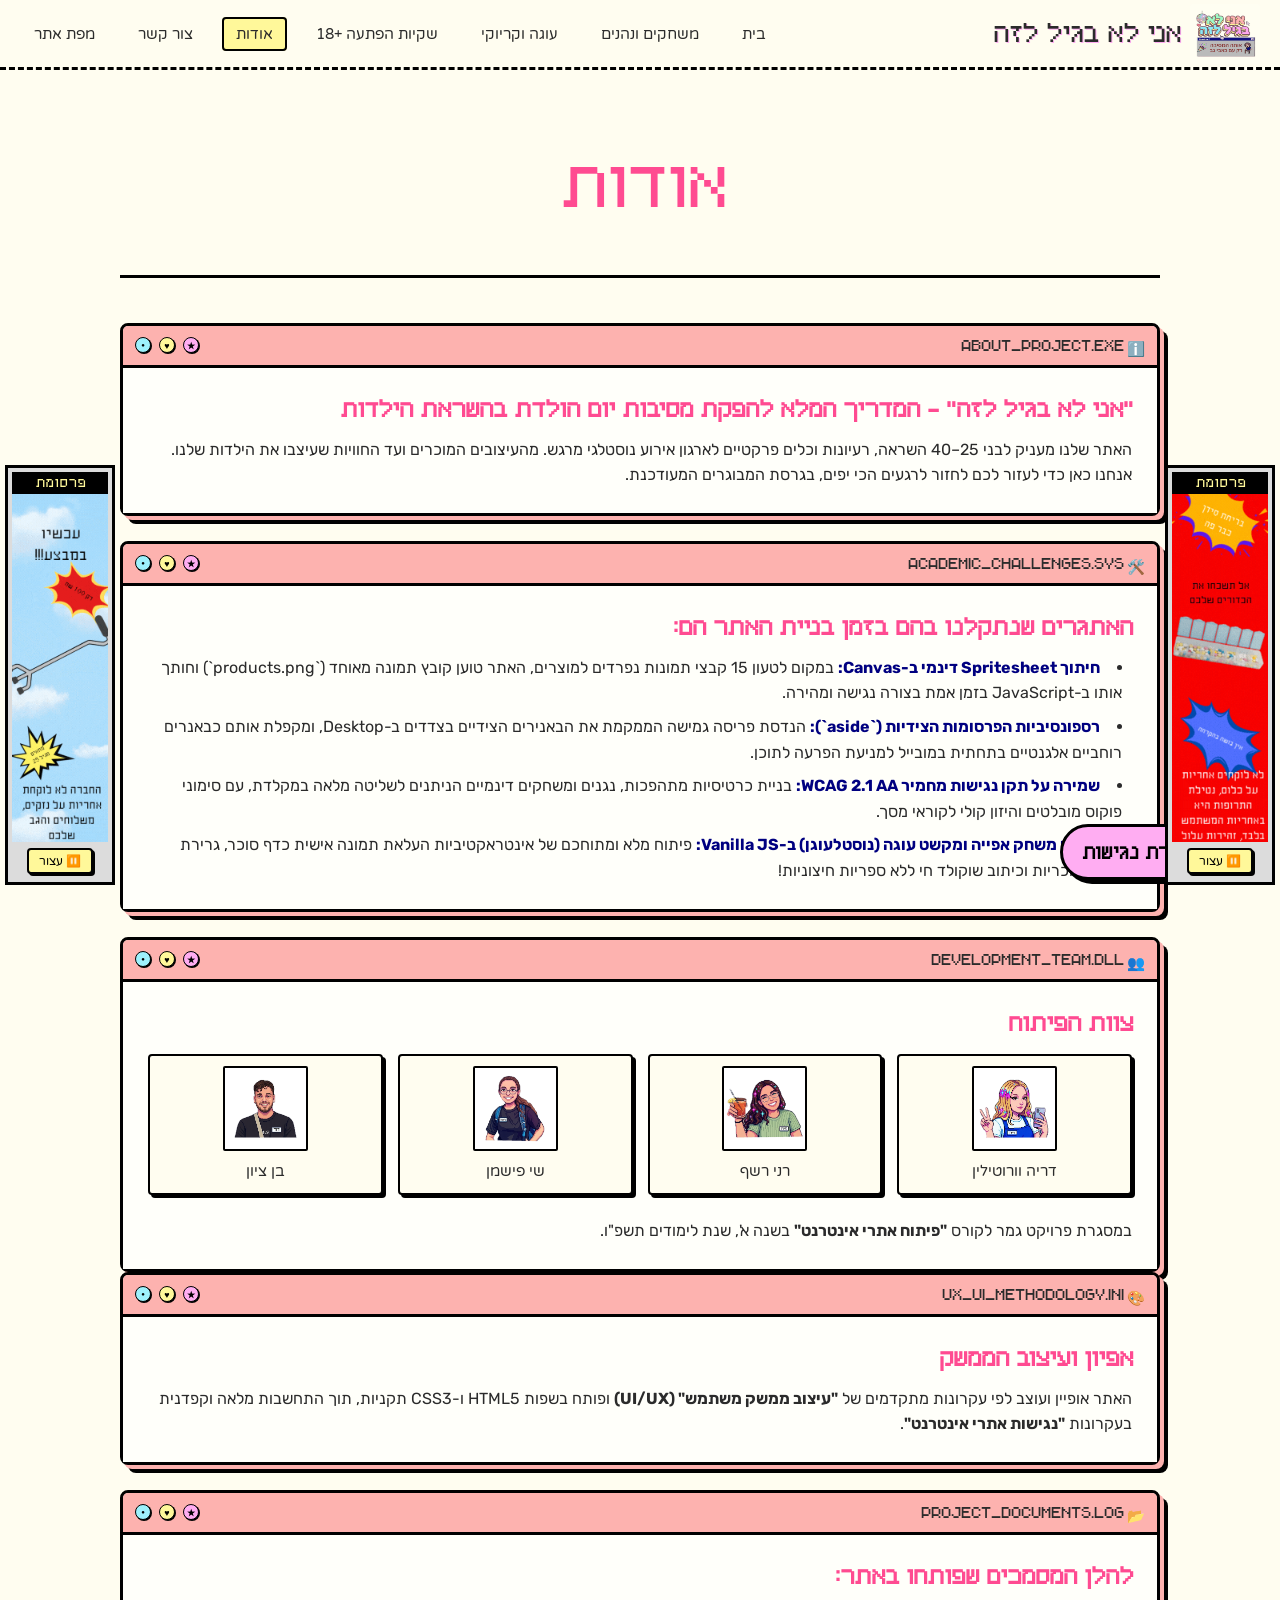
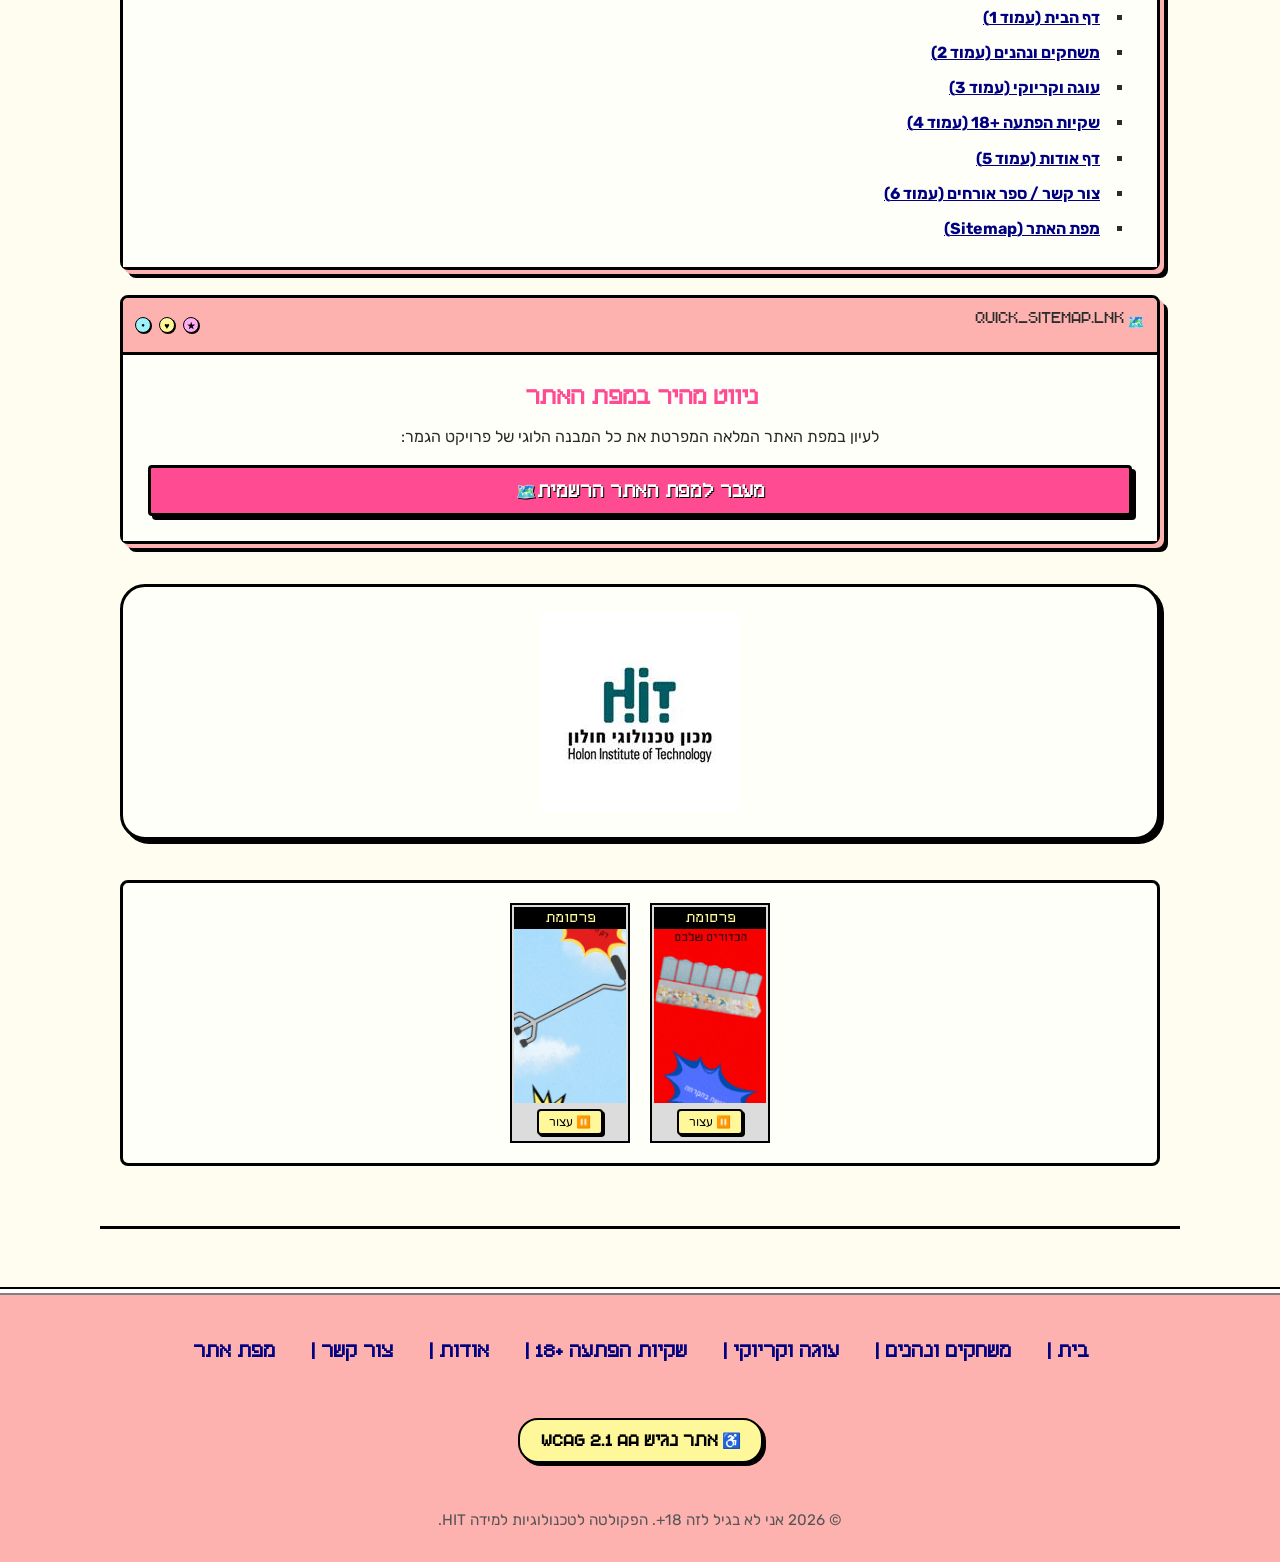
==== commit b3c6952b: "שינוי 3/6" ====
--- a/about.html
+++ b/about.html
@@ -234,7 +234,7 @@
         <div class="retro-window-content">
           <h3 class="about-card-title">ניווט מהיר במפת האתר</h3>
           <span>לעיון במפת האתר המלאה המפרטת את כל המבנה הלוגי של פרויקט הגמר:</span>
-          <a href="sitemap.html" class="retro-btn retro-btn-accent">🗺️ מעבר למפת האתר הרשמית</a>
+          <a href="sitemap.html" class="retro-btn retro-btn-accent"> מעבר למפת האתר הרשמית🗺️</a>
         </div>
       </article>
     </div>
--- a/style.css
+++ b/style.css
@@ -10,6 +10,10 @@
 @import url('https://fonts.googleapis.com/css2?family=Chava&family=Rubik:ital,wght@0,300..900;1,300..900&family=Varela+Round&display=swap');
 
 :root {
+  --dx: 0px;
+  --dy: 0px;
+  --dr: 0deg;
+  --rot: 45deg;
   /* Color Palette (Decor.jpeg & Icons.png) */
   --bg-primary: #FFFDF0;
   /* Warm off-white/cream */
@@ -56,6 +60,13 @@
 /* ==========================================
    2. Base Reset & Accessibility Styles
    ========================================== */
+@font-face {
+  font-family: 'Chava'; /* השם שבו תשתמש כדי לקרוא לפונט */
+  src: url('images/fonts/font_hava.ttf') format('truetype'); /* הנתיב לקובץ */
+  font-weight: normal;
+  font-style: normal;
+}
+
 * {
   box-sizing: border-box;
   margin: 0;
@@ -84,7 +95,7 @@
   line-height: 1.6;
   direction: rtl;
   text-align: right;
-  overflow-x: hidden;
+  overflow-x: hidden; /*אם חוצה גודל של האתר האלמנט יהיה מוסתר*/
 }
 
 /* Accessible Focus Ring */
@@ -93,9 +104,16 @@
   outline-offset: 4px;
 }
 
+h1{
+  color: var(--accent-magenta);
+  font-weight: 500;
+  font-family: var(--font-pixel), serif;
+  
+}
 /* Typography Defaults */
 h1 h2 h3 {
   text-align: center;
+
 }
 
 h4,
@@ -106,9 +124,8 @@
   margin-bottom: 1rem;
 }
 p{
-  color: var(--accent-magenta);
+  color: var(--accent-dark-blue);
   font-weight: 700;
-;
 }
 a {
   color: var(--accent-dark-blue);
@@ -124,7 +141,7 @@
 img {
   max-width: 100%;
   height: auto;
-  display: block;
+  display: block;/* האלמנט הבא יצחיל בשורה הבא*/
 }
 
 /* Skip to Main Content (Accessibility) */
@@ -166,8 +183,8 @@
    3. Main Structural Layout (With aside ads)
    ========================================== */
 .site-wrapper {
-  display: flex;
-  min-height: 100vh;
+  display: flex;/*מאפשר לסדר אלמנטים בשורה או בעמודה , הופכים לקונטיינרים*/
+  min-height: 100vh; 
   flex-direction: column;
 }
 
@@ -224,7 +241,7 @@
   flex-grow: 1;
   width: 100%;
   height: 0; /* Managed by flexbox to leave space for button below */
-  object-fit: cover;
+  object-fit: cover; /*קובע איך התמונה או סרטון ימאלו את השטח */
 }
 
 /* Responsive ads fallback at the bottom */
@@ -251,7 +268,7 @@
 }
 
 .mobile-ad-card img {
-  flex-grow: 1;
+  flex-grow: 1; /*כמה אלמנט יגדל כדי לתפוס את המקום הפנוי שיש בתוך הקונטיינר(רספונסיביות) */
   height: 0; /* Managed by flexbox to leave space for button below */
   object-fit: cover;
 }
@@ -268,6 +285,7 @@
   background-color: rgba(255, 253, 240, 0.95);
   backdrop-filter: blur(10px);
   border-bottom: 3px solid var(--color-border);
+  border-bottom-style: dashed;
   z-index: 1000;
   transition: all var(--transition-normal);
 }
@@ -277,8 +295,8 @@
   height: 100%;
   margin: 0 auto;
   display: flex;
-  justify-content: space-between;
-  align-items: center;
+  justify-content: space-between;/*ציר אופקי*/
+  align-items: center;/*ציר אנכי*/
   padding: 0 20px;
 }
 
@@ -289,9 +307,8 @@
 }
 
 .site-logo-img {
-  height: 70px;
+  height: 60px;
   width: 70px;
-  border: 2px solid var(--color-border);
   border-radius: 2px;
 }
 
@@ -391,7 +408,7 @@
 .mobile-nav-link:hover,
 .mobile-nav-link.active {
   background-color: var(--accent-yellow);
-  transform: translateY(-2px);
+  transform: translateY(-2px);/*רספונסיביות*/
   box-shadow: 5px 5px 0 var(--color-border);
 }
 
@@ -412,7 +429,7 @@
   color: var(--accent-titlebar-text);
   padding: 8px 12px;
   display: flex;
-  justify-content: space-between;
+  justify-content: space-between; /*תפקידו לקבוע כיצד המרחב הפנוי בתוך המכולה (container) יחולק בין הפריטים השונים וסביבם*/
   align-items: center;
   font-family: var(--font-pixel), serif;
   font-size: 0.9rem;
@@ -453,7 +470,7 @@
   display: flex;
   align-items: center;
   justify-content: center;
-  position: relative;
+  position: relative;/*ימוקם ביחס לגבולות של האב*/
   transition: all var(--transition-fast);
 }
 
@@ -531,7 +548,7 @@
 }
 
 .retro-window-content {
-  padding: 25px;
+  padding: 25px; /*המרווח שנמצא בתוך הגבולות של האלמנט*/
   background-color: var(--bg-secondary);
 }
 
@@ -591,6 +608,10 @@
   text-shadow: none;
 }
 
+.retro-btn.blue-text-hover:hover {
+  color: var(--accent-dark-blue);
+}
+
 /* ==========================================================================
    דף הבית (index.html) - WordArt, Hero & Quick Navigation
    ========================================================================== */
@@ -614,10 +635,10 @@
     3px 3px 0 var(--accent-pink),
     6px 6px 0 var(--accent-yellow),
     9px 9px 0 #000000;
-  transform: skew(-10deg) rotate(-2deg);
+  transform: skew(-10deg) rotate(-2deg);/*הפעולה השנייה מסובבת את האלמנט סביב נקודת המרכז שלו ,הפעולה הראשונה "מותחת" את האלמנט בזווית מסוימת*/
   display: inline-block;
   letter-spacing: 2px;
-  margin-bottom: 20px;
+  margin-bottom: 20px;/*המרווח שנמצא מחוץ לגבולות של האלמנט*/
 }
 
 .hero-speech-bubble {
@@ -674,7 +695,7 @@
 /* Quick Navigation Cards */
 .quick-nav-grid {
   display: grid;
-  grid-template-columns: 1fr;
+  grid-template-columns: 1fr;/*fr היא יחידה גמישה שמתייחסת למרחב הפנוי שנותר בתוך המכולה*/
   gap: 25px;
   margin-bottom: 60px;
 }
@@ -695,7 +716,7 @@
 }
 
 .quick-nav-card:hover {
-  transform: translateY(-5px);
+  transform: translateY(-5px);/*הזז את האלמנט 5 פיקסלים למעלה מהמיקום הנוכחי שלו*/
   box-shadow: 7px 7px 0 var(--color-border);
 }
 
@@ -707,8 +728,15 @@
   border-color: var(--accent-cyan);
 }
 
+  min-height: 500px;
 .quick-nav-card.card-bags {
   border-color: var(--accent-pink);
+.quick-nav-card h4 {
+  min-height: 2.5em;
+  display: flex;
+  align-items: center;
+  justify-content: center;
+}
 }
 
 .quick-nav-icon {
@@ -721,7 +749,7 @@
 }
 
 .quick-nav-card:hover .quick-nav-icon {
-  transform: scale(1.15) rotate(5deg);
+  transform: scale(1.15) rotate(5deg);/*הגדלה וסיבוב*/
 }
 
 /* Home Page specific paragraph color */
@@ -777,6 +805,10 @@
 .quick-nav-card p {
   font-size: 0.9rem;
   margin-top: 8px;
+  min-height: 2.7em;
+  display: flex;
+  align-items: center;
+  justify-content: center;
 }
 
 /* התראת כניסה (גיל וגב) בדף הבית */
@@ -790,7 +822,7 @@
   padding: 30px 20px;
 }
 #entryWarningModalOverlay .modal-body p {
-  font-family: var(--font-pixel);
+  font-family: var(--font-pixel), serif;
   font-size: 1.35rem;
   line-height: 1.6;
   color: var(--color-text);
@@ -804,7 +836,7 @@
   margin-top: 15px;
 }
 .warning-buttons-container .retro-btn {
-  flex-grow: 1;
+  flex-grow: 1; /*מגדיר כמה "מקום פנוי" רכיב בתוך מכולת Flex אמור לתפוס ביחס לשאר הרכיבים*/
 }
 
 /* סגנונות כלליים שהוצאו מהפוטר והחלוניות */
@@ -833,7 +865,7 @@
 }
 
 .section-title-container h1 {
-  font-size: 4rem;
+  font-size: 3.5rem;
   margin-top: 40px;
   margin-bottom: 30px;
 }
@@ -894,7 +926,7 @@
 
 /* 3D Flipping Card Styles */
 .flip-card {
-  perspective: 1000px;
+  perspective: 1000px;/*יצירת אפקטים של תלת-ממד (3D) בדפדפן.*/
   height: 280px;
 }
 
@@ -904,7 +936,7 @@
   height: 100%;
   text-align: center;
   transition: transform var(--transition-slow);
-  transform-style: preserve-3d;
+  transform-style: preserve-3d;/*שהכרטיסייה בעת ההתהפכות לא תראה שטוחה או מעוותות */
 }
 
 .flip-card.flipped .flip-card-inner {
@@ -943,7 +975,7 @@
 .flip-card-front-icon {
   width: 200px;
   height: 100px;
-  image-rendering: pixelated;
+  image-rendering: pixelated; /*הגדרה של תמונה , מגדיר לו שהתמונה בכוונה מפוקסלת */
 }
 
 .flip-card-hint {
@@ -1107,14 +1139,13 @@
 }
 .recipe-steps h5 {
   margin-bottom: 10px;
-  font-family: var(--font-heading);
+  font-family: var(--font-heading), serif;
 }
 .cake-decorator-title {
-  font-family: var(--font-pixel);
+  font-family: var(--font-pixel), serif;
   color: var(--accent-dark-blue);
   font-size: 1.5rem;
   text-align: center;
-  margin-top: 45px;
   margin-bottom: 10px;
 }
 .decorator-form-group {
@@ -1128,7 +1159,7 @@
   gap: 10px;
 }
 .pixel-font {
-  font-family: var(--font-pixel);
+  font-family: var(--font-pixel), serif;
 }
 .sugar-upload-btn {
   margin-top: 8px;
@@ -1154,7 +1185,7 @@
 }
 .color-picker-row .form-label {
   margin-bottom: 0;
-  flex-shrink: 0;
+  flex-shrink: 0;/*מנוע מפריט ב-Flexbox להתכווץ*/
 }
 .color-picker-row .color-circles-picker {
   flex-grow: 1;
@@ -1184,7 +1215,7 @@
 .sugar-sheet-overlay span {
   font-size: 0.7rem;
   color: var(--color-text-muted);
-  font-family: var(--font-pixel);
+  font-family: var(--font-pixel), serif;
   text-align: center;
   padding: 10px;
 }
@@ -1274,7 +1305,7 @@
   background-color: #000000;
   border: 4px solid #1a1a1a;
   border-radius: 10px;
-  overflow: hidden;
+  overflow: hidden;/*כל תוכן ש"בורח" מגבולות המיכל פשוט נחתך ולא יוצג.*/
   position: relative;
   width: 100%;
   padding-top: 56.25%;
@@ -3698,7 +3729,7 @@
 }
 
 .footer-nav a:hover {
-  color: var(--accent-magenta);
+  color: var(--accent-yellow);
   background-color: rgba(0, 0, 128, 0.05);
   transform: scale(1.05) translateY(-1px);
 }
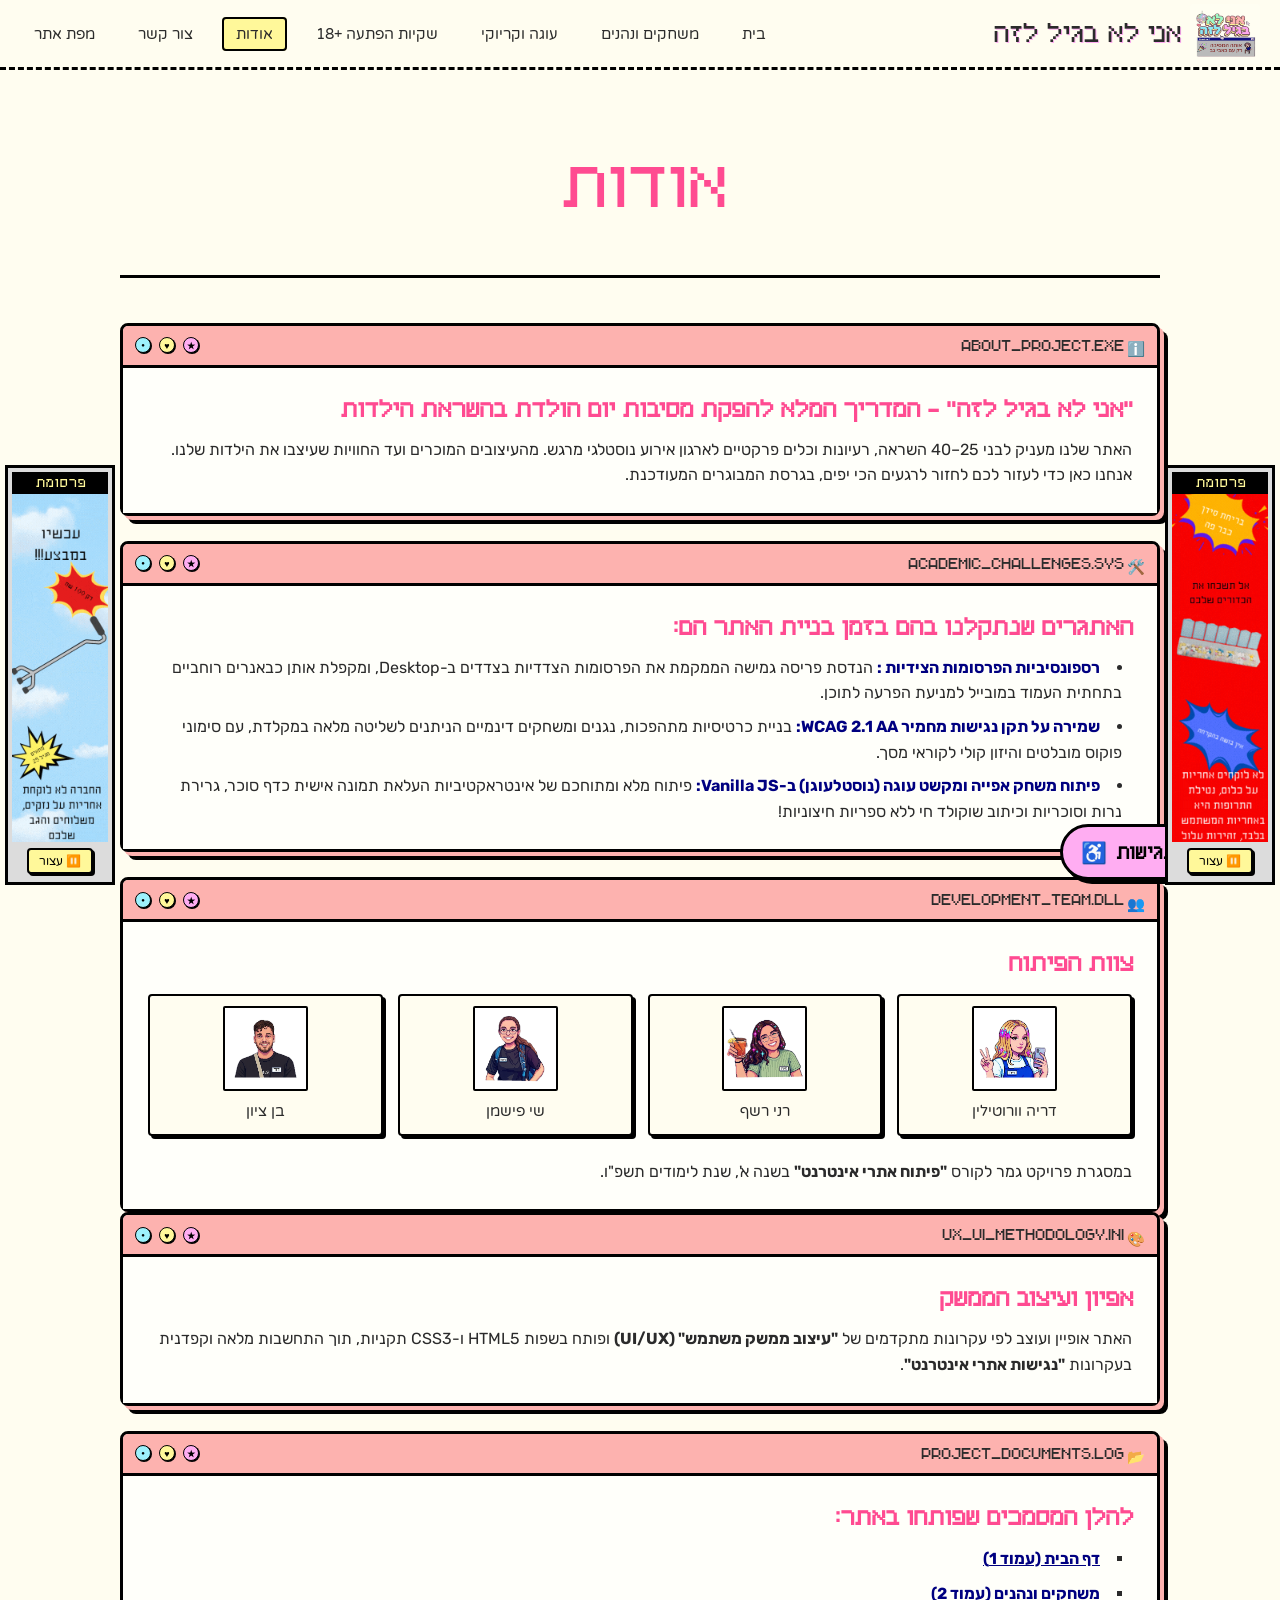
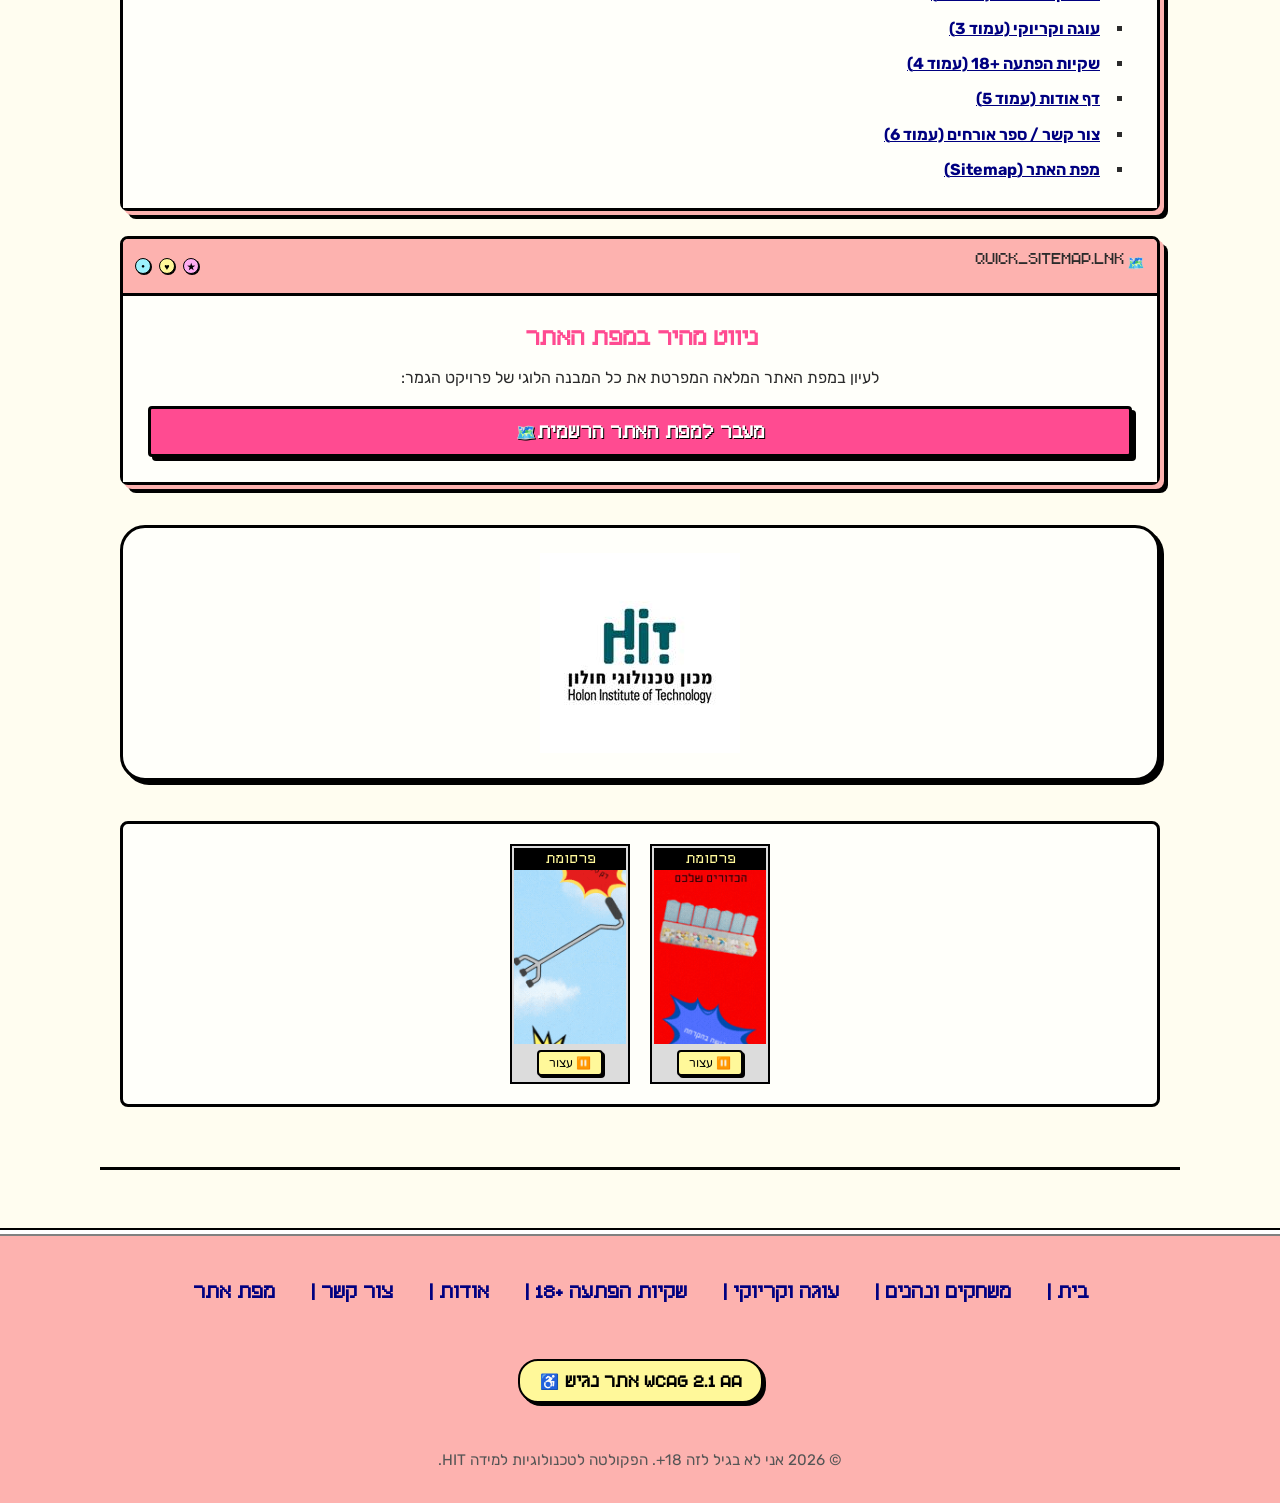
==== commit aaaf156c: "תיקון מפת אתר ואודות" ====
--- a/about.html
+++ b/about.html
@@ -88,7 +88,7 @@
     </div>
 
     <!-- Card 1: Project Description -->
-    <article class="retro-window about-window" aria-label="תיאור הפרויקט">
+    <article class="retro-window about-window" id="aboutProject" aria-label="תיאור הפרויקט">
       <div class="retro-titlebar">
         <div class="retro-window-title">
           <span class="retro-window-icon">ℹ️</span>
@@ -107,7 +107,7 @@
     </article>
 
     <!-- Card 2: Academic Challenges Faced -->
-    <article class="retro-window about-window" aria-label="אתגרים טכנולוגיים">
+    <article class="retro-window about-window" id="aboutChallenges" aria-label="אתגרים טכנולוגיים">
       <div class="retro-titlebar">
         <div class="retro-window-title">
           <span class="retro-window-icon">🛠️</span>
@@ -122,8 +122,7 @@
       <div class="retro-window-content">
         <h3 class="about-card-title">האתגרים שנתקלנו בהם בזמן בניית האתר הם:</h3>
         <ul>
-          <li><strong>חיתוך Spritesheet דינמי ב-Canvas:</strong> במקום לטעון 15 קבצי תמונות נפרדים למוצרים, האתר טוען קובץ תמונה מאוחד (`products.png`) וחותך אותו ב-JavaScript בזמן אמת בצורה נגישה ומהירה.</li>
-          <li><strong>רספונסיביות הפרסומות הצידיות (`aside`):</strong> הנדסת פריסה גמישה הממקמת את הבאנירים הצידיים בצדדים ב-Desktop, ומקפלת אותם כבאנרים רוחביים אלגנטיים בתחתית במובייל למניעת הפרעה לתוכן.</li>
+          <li><strong>רספונסיביות הפרסומות הצידיות :</strong> הנדסת פריסה גמישה הממקמת את הפרסומות הצדדיות בצדדים ב-Desktop, ומקפלת אותן כבאנרים רוחביים בתחתית העמוד במובייל למניעת הפרעה לתוכן.</li>
           <li><strong>שמירה על תקן נגישות מחמיר WCAG 2.1 AA:</strong> בניית כרטיסיות מתהפכות, נגנים ומשחקים דינמיים הניתנים לשליטה מלאה במקלדת, עם סימוני פוקוס מובלטים והיזון קולי לקוראי מסך.</li>
           <li><strong>פיתוח משחק אפייה ומקשט עוגה (נוסטלעוגן) ב-Vanilla JS:</strong> פיתוח מלא ומתוחכם של אינטראקטיביות העלאת תמונה אישית כדף סוכר, גרירת נרות וסוכריות וכיתוב שוקולד חי ללא ספריות חיצוניות!</li>
         </ul>
@@ -133,7 +132,7 @@
     <!-- Row of Credits Cards (Side-by-side on tablet/desktop) -->
     <div class="contact-faq-layout about-layout-row-medium">
       <!-- Developed By -->
-      <article class="retro-window about-window credit-window" aria-label="פיתוח וצוות">
+      <article class="retro-window about-window credit-window" id="aboutTeam" aria-label="פיתוח וצוות">
         <div class="retro-titlebar">
           <div class="retro-window-title">
             <span class="retro-window-icon">👥</span>
@@ -170,7 +169,7 @@
       </article>
 
       <!-- Design Methodology -->
-      <article class="retro-window about-window credit-window" aria-label="מתודולוגיית עיצוב">
+      <article class="retro-window about-window credit-window" id="aboutMethodology" aria-label="מתודולוגיית עיצוב">
         <div class="retro-titlebar">
           <div class="retro-window-title">
             <span class="retro-window-icon">🎨</span>
@@ -192,7 +191,7 @@
     <!-- Row of Documents and Sitemap links -->
     <div class="contact-faq-layout about-layout-row-large">
       <!-- Developed Documents list -->
-      <article class="retro-window about-window" aria-label="מסמכים שפותחו">
+      <article class="retro-window about-window" id="aboutDocuments" aria-label="מסמכים שפותחו">
         <div class="retro-titlebar">
           <div class="retro-window-title">
             <span class="retro-window-icon">📂</span>
@@ -219,7 +218,7 @@
       </article>
 
       <!-- Sitemap Link -->
-      <article class="retro-window about-window sitemap-window" aria-label="קישור למפת האתר">
+      <article class="retro-window about-window sitemap-window" id="aboutSitemapLink" aria-label="קישור למפת האתר">
         <div class="retro-titlebar">
           <div class="retro-window-title">
             <span class="retro-window-icon">🗺️</span>
--- a/style.css
+++ b/style.css
@@ -2448,9 +2448,15 @@
 
 .products-grid {
   display: grid;
-  grid-template-columns: repeat(auto-fill, minmax(110px, 1fr));
+  grid-template-columns: repeat(5, 1fr);
   gap: 15px;
   width: 100%;
+}
+
+@media (max-width: 900px) {
+  .products-grid {
+    grid-template-columns: repeat(3, 1fr);
+  }
 }
 
 .product-item-btn {
@@ -3749,8 +3755,10 @@
   font-size: 0.95rem;
   font-weight: bold;
   display: inline-flex;
+  flex-direction: row;
   align-items: center;
   gap: 6px;
+  direction: ltr;
   cursor: pointer;
   transition: all var(--transition-normal);
   user-select: none;
@@ -3794,10 +3802,11 @@
   font-weight: bold;
   cursor: pointer;
   display: flex;
+  flex-direction: row;
   align-items: center;
   gap: 8px;
   transition: all var(--transition-normal);
-  direction: rtl;
+  direction: ltr;
   user-select: none;
 }
 
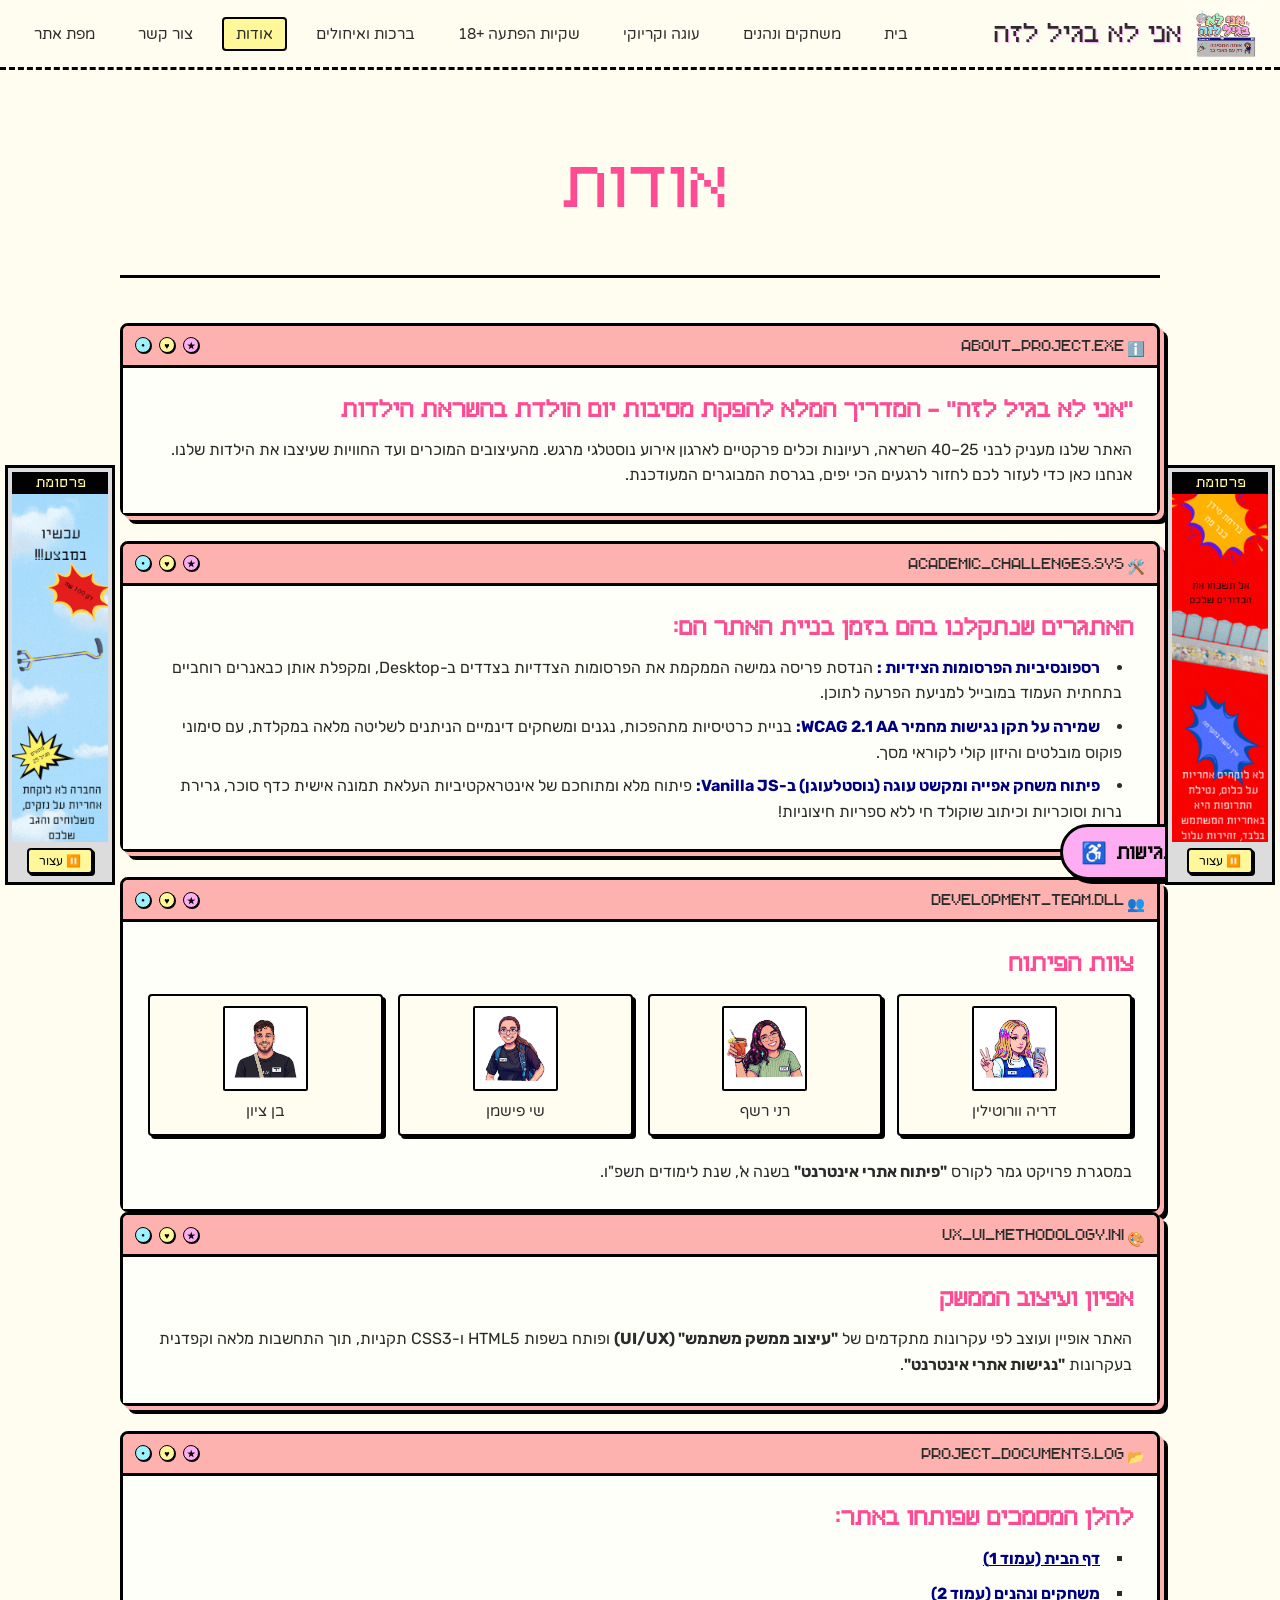
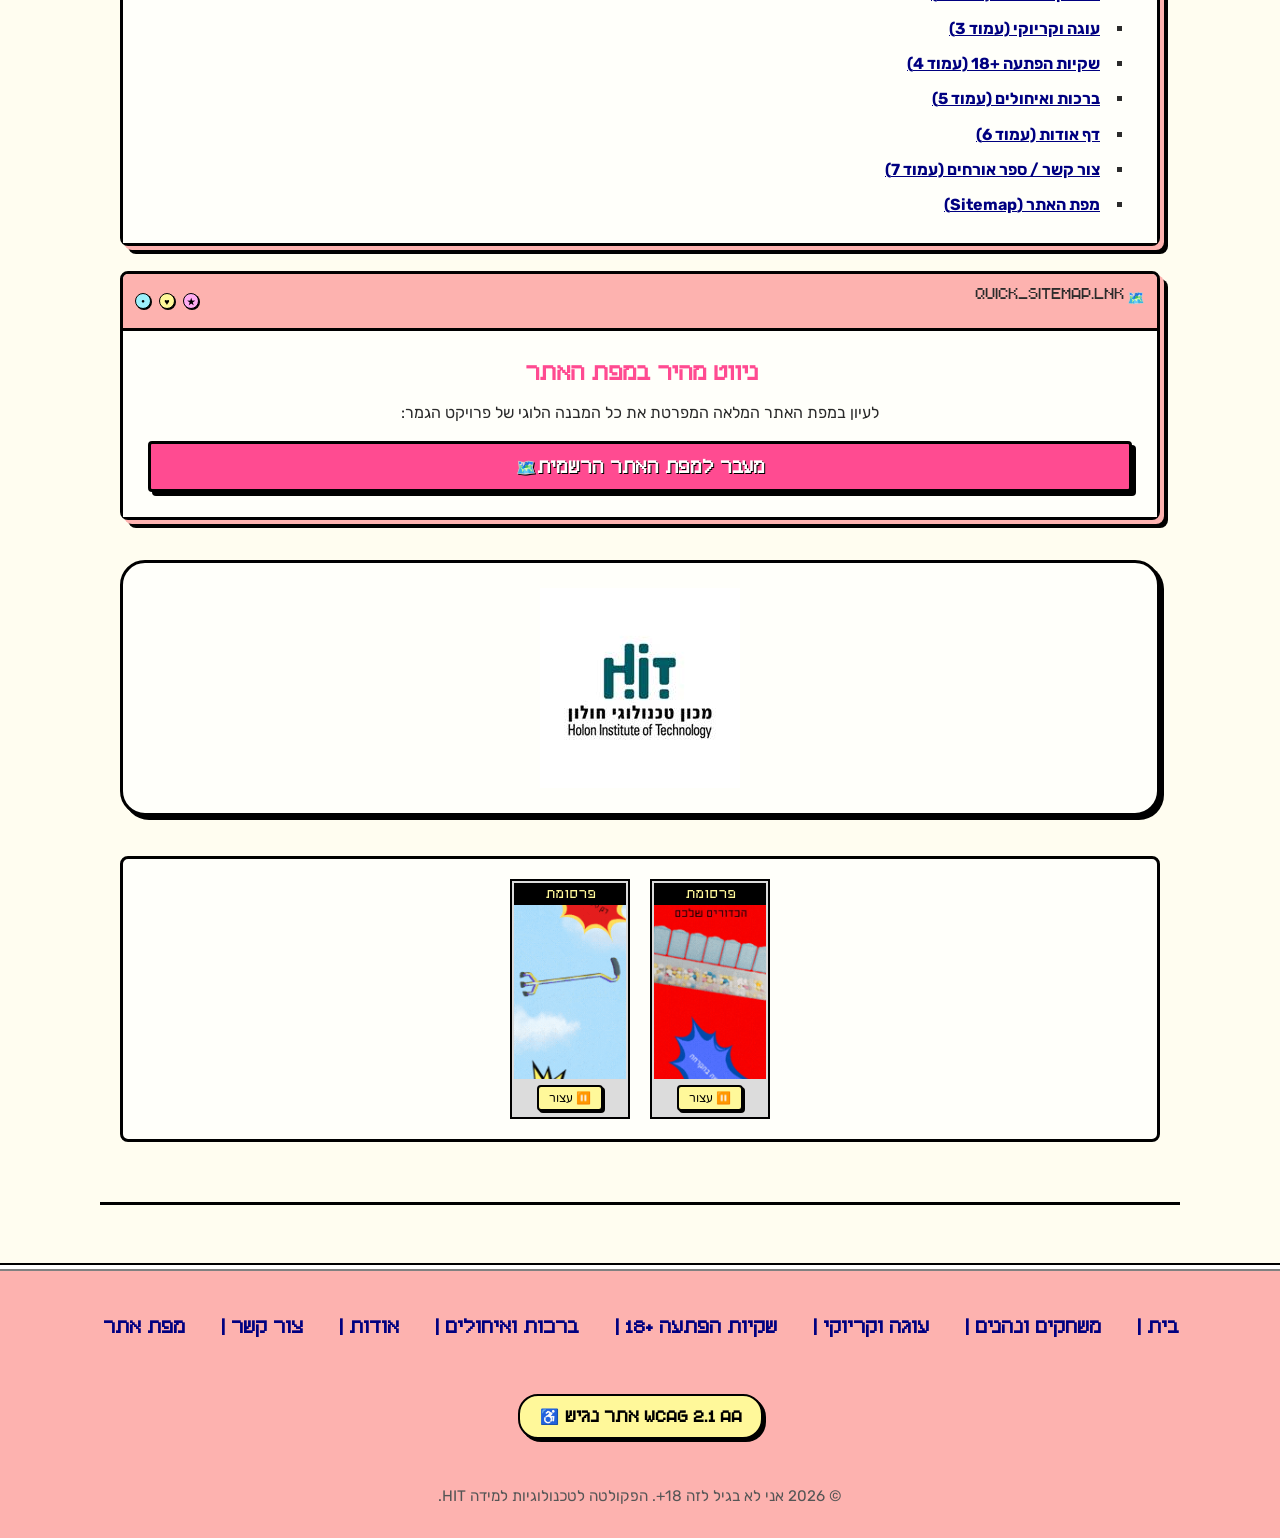
==== commit 7399e436: "תוספת עמוד ברכות ואיחולים" ====
--- a/about.html
+++ b/about.html
@@ -51,6 +51,7 @@
           <li><a href="games.html" class="nav-link">משחקים ונהנים</a></li>
           <li><a href="karaoke-cake.html" class="nav-link">עוגה וקריוקי</a></li>
           <li><a href="goodie-bags.html" class="nav-link">שקיות הפתעה +18</a></li>
+          <li><a href="brakhot.html" class="nav-link">ברכות ואיחולים</a></li>
           <li><a href="about.html" class="nav-link active">אודות</a></li>
           <li><a href="contact.html" class="nav-link">צור קשר</a></li>
           <li><a href="sitemap.html" class="nav-link">מפת אתר</a></li>
@@ -72,6 +73,7 @@
       <li><a href="games.html" class="mobile-nav-link">משחקים ונהנים</a></li>
       <li><a href="karaoke-cake.html" class="mobile-nav-link">עוגה וקריוקי</a></li>
       <li><a href="goodie-bags.html" class="mobile-nav-link">שקיות הפתעה +18</a></li>
+      <li><a href="brakhot.html" class="mobile-nav-link">ברכות ואיחולים</a></li>
       <li><a href="about.html" class="mobile-nav-link active">אודות</a></li>
       <li><a href="contact.html" class="mobile-nav-link">צור קשר</a></li>
       <li><a href="sitemap.html" class="mobile-nav-link">מפת אתר</a></li>
@@ -210,8 +212,9 @@
             <li><a href="games.html">משחקים ונהנים (עמוד 2)</a></li>
             <li><a href="karaoke-cake.html">עוגה וקריוקי (עמוד 3)</a></li>
             <li><a href="goodie-bags.html">שקיות הפתעה +18 (עמוד 4)</a></li>
-            <li><a href="about.html">דף אודות (עמוד 5)</a></li>
-            <li><a href="contact.html">צור קשר / ספר אורחים (עמוד 6)</a></li>
+            <li><a href="brakhot.html">ברכות ואיחולים (עמוד 5)</a></li>
+            <li><a href="about.html">דף אודות (עמוד 6)</a></li>
+            <li><a href="contact.html">צור קשר / ספר אורחים (עמוד 7)</a></li>
             <li><a href="sitemap.html">מפת האתר (Sitemap)</a></li>
           </ul>
         </div>
@@ -269,6 +272,7 @@
         <a href="games.html">משחקים ונהנים | </a>
         <a href="karaoke-cake.html">עוגה וקריוקי | </a>
         <a href="goodie-bags.html">שקיות הפתעה +18 | </a>
+        <a href="brakhot.html">ברכות ואיחולים | </a>
         <a href="about.html">אודות | </a>
         <a href="contact.html">צור קשר | </a>
         <a href="sitemap.html">מפת אתר </a>
